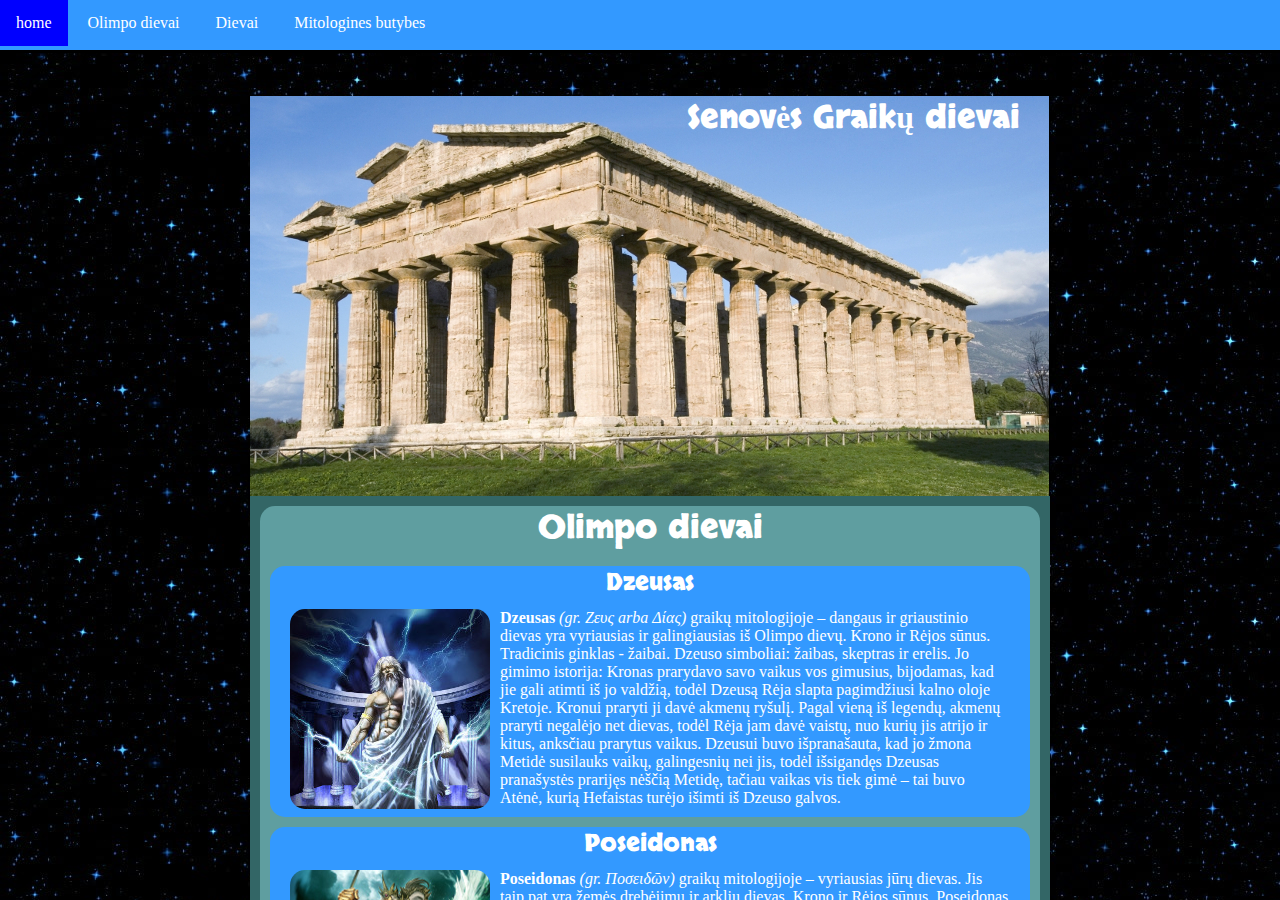
==== graikumitologija.html @ 6f2d377e "nzn" ====
<!DOCTYPE HTML>
<html>

<head>
    <meta http-equiv="Content-Type" content="text/html; charset=utf-8">
    <link href="https://fonts.googleapis.com/css?family=GFS+Didot|Skranji|UnifrakturMaguntia|Walter+Turncoat" rel="stylesheet">
    <title>Graikų mitologija</title>
    <link rel="stylesheet" href="css/main.css"> </head>

<body>
    <div id="navavbar">
        <ul id="metropolis">
            <li class="dropdown"><a href="index.html">Pradžios puslapis</a></li>
            <li class="dropdown"> <a href="javascript:void(0)" class="dropbtn">Olimpo dievai</a>
                <div class="dropdown-content"> <a href="#dzeusas">Dzeusas</a> <a href="#poseidonas">Poseidonas</a> <a href="#hadas">Hadas</a> <a href="#hera">Hera</a> <a href="#hestija">Hestija</a> <a href="#demetra">Demetra</a> <a href="#afroditė">Afroditė</a> <a href="#atėnė">Atėnė</a> <a href="#apolonas">Apolonas</a> <a href="#artemidė">Artemidė</a> <a href="#arėjas">Arėjas</a> <a href="#hefaistas">Hefaistas</a> <a href="#hermis">Fermis</a> <a href="#dionisas">Dionisas</a> </div>
            </li>
            <li class="dropdown"> <a href="javascript:void(0)" class="dropbtn">Dievai</a>
                <div class="dropdown-content"> <a href="#persefonė">Persefonė</a> <a href="#hekatė">Hekatė</a> <a href="#morfėjus">Morfėjus</a> <a href="#nikė">Nikė</a> <a href="#nemezidė">Nemezidė</a> <a href="#hebė">Hebė</a> <a href="#moiros">Moiros</a> </div>
            </li>
            <li class="dropdown"> <a href="javascript:void(0)" class="dropbtn">Mitologines butybes</a>
                <div class="dropdown-content"> <a href="#hidra">Hidra</a> <a href="#empusa">Empusa</a> <a href="#mantikora">Mantikora</a> <a href="#hippocampus">Hippocampus</a> <a href="#minotauras">Minotauras</a> <a href="#gorgonės">Gorgonės</a> <a href="#medūza">Medūza</a> <a href="#pegasas">Pegasas</a> <a href="#gerionas">Gerionas</a> <a href="#ortas">Ortas</a> <a href="#cerberis">Cerberis</a> <a href="#tifonas">Tifonas</a> <a href="#echidna">Echidna</a> <a href="#sirenos">Sirenos</a> <a href="#keto">Keto</a> <a href="#forkinas">Forkinas</a> <a href="#grajos">Grajos</a> <a href="#driadės">Driadės</a> <a href="#hamadriadės">Hamadriadės</a> <a href="#hesperidės">Hesperidės</a> <a href="#ladonas">Ladonas</a> <a href="#charibdė">Charibdė</a> <a href="#scilė">Scilė</a> <a href="#kalipsė">Kalipsė</a> <a href="#hekatoncheirai">Hekatoncheirai</a> <a href="#kiklopai">Kiklopai</a> <a href="#kampė">Kampė</a> </div>
            </li>
=======
    <!-- testinu kaip veikia -->
   <div id="navavbar">
       <ul id="metropolis">
           <li class="dropdown"><a href="index.html">home</a></li>
           <li class="dropdown">
                <a href="javascript:void(0)" class="dropbtn">Olimpo dievai</a>
                <div class="dropdown-content">
                    <a href="#dzeusas">Dzeusas</a>
                    <a href="#poseidonas">Poseidonas</a>
                    <a href="#hadas">Hadas</a>
                    <a href="#hera">Hera</a>
                    <a href="#hestija">Hestija</a>
                    <a href="#demetra">Demetra</a>
                    <a href="#afroditė">Afroditė</a>
                    <a href="#atėnė">Atėnė</a>
                    <a href="#apolonas">Apolonas</a>
                    <a href="#artemidė">Artemidė</a>
                    <a href="#arėjas">Arėjas</a>
                    <a href="#hefaistas">Hefaistas</a>
                    <a href="#hermis">Fermis</a>
                    <a href="#dionisas">Dionisas</a>
                </div>
           </li>
           <li class="dropdown">
                <a href="javascript:void(0)" class="dropbtn">Dievai</a>
                <div class="dropdown-content">
                  <a href="#">Link 1</a>
                  <a href="#">Link 2</a>
                  <a href="#">Link 3</a>
                </div>
           </li>
           <li class="dropdown">
                <a href="javascript:void(0)" class="dropbtn">Mitologines butybes</a>
                <div class="dropdown-content">
                  <a href="#">Link 1</a>
                  <a href="#">Link 2</a>
                  <a href="#">Link 3</a>
                </div>
           </li>
        </ul>
    </div>
    <div id="wrap">
        <div id="content">
            <div id="header">
                <h1 class="shakaron" id="ali">Senovės Graikų dievai</h1> </div>
            <div id="coty">
                <div id="doge">
                    <div class="spidy">
                        <h1 class="shakaron">Olimpo dievai</h1> </div>
                    <!-- copy.block -->
                    <div class="dainiukas">
                        <div class="postheader">
                            <h2 class="shakaron"><a name="dzeusas"></a>Dzeusas</h2> </div>
                        <div class="postwrap"> <img src="/img/Zeus.jpg" alt="Dzeusas">
                            <p class="postcontent"> <strong>Dzeusas</strong> <em>(gr. Ζευς arba Δίας)</em> graikų mitologijoje – dangaus ir griaustinio dievas yra vyriausias ir galingiausias iš Olimpo dievų. Krono ir Rėjos sūnus. Tradicinis ginklas - žaibai. Dzeuso simboliai: žaibas, skeptras ir erelis. Jo gimimo istorija: Kronas prarydavo savo vaikus vos gimusius, bijodamas, kad jie gali atimti iš jo valdžią, todėl Dzeusą Rėja slapta pagimdžiusi kalno oloje Kretoje. Kronui praryti ji davė akmenų ryšulį. Pagal vieną iš legendų, akmenų praryti negalėjo net dievas, todėl Rėja jam davė vaistų, nuo kurių jis atrijo ir kitus, anksčiau prarytus vaikus. Dzeusui buvo išpranašauta, kad jo žmona Metidė susilauks vaikų, galingesnių nei jis, todėl išsigandęs Dzeusas pranašystės prarijęs nėščią Metidę, tačiau vaikas vis tiek gimė – tai buvo Atėnė, kurią Hefaistas turėjo išimti iš Dzeuso galvos. </p>
                        </div>
                        <!-- copy.block end-->
                    </div>
                    <!-- copy.block -->
                    <div class="dainiukas">
                        <div class="postheader">
                            <h2 class="shakaron"><a name="poseidonas"></a>Poseidonas</h2> </div>
                        <div class="postwrap"> <img src="img/Poseidon.jpg" alt="Poseidonas">
                            <p class="postcontent"> <strong>Poseidonas</strong><em> (gr. Ποσειδῶν)</em> graikų mitologijoje – vyriausias jūrų dievas. Jis taip pat yra žemės drebėjimų ir arklių dievas. Krono ir Rėjos sūnus. Poseidonas visada vaizduojamas kaip raumeningas pagyvenęs vyras su ilga barzda, rankoje laikantis tridantį. Poseidono karietą traukia jūros arkliai. Taip pat siejamas su delfinais. Poseidonas vadintais tokiais epitetais kaip Enosichtonas (Enosichthon), Seischtonas (Seischthon) ir Enosigajus (Ennosigaios), kurie reiškia „Žemės drebintojas“, siejant su jo vaidmeniu sukeliant žemės drebėjimus. Poseidonas buvo vienas pagrindinių Delfų orakulo prižiūrėtųjų, vėliau šias pareigas iš jo perėmė Apolonas. </p>
                        </div>
                        <!-- copy.block end-->
                    </div>
                    <!-- copy.block -->
                    <div class="dainiukas">
                        <div class="postheader">
                            <h2 class="shakaron"><a name="hadas"></a>Hadas</h2> </div>
                        <div class="postwrap"> <img src="img/Hades.jpg" alt="Hadas">
                            <p class="postcontent"> <strong>Hadas</strong><em>(gr. ᾍδης arba Ἅιδης „nematytas“)</em> graikų mitologijoje – požemio pasaulio karalystės ir mirusiųjų buveinės valdovas. Krono ir Rėjos sūnus. Hado ginklas būdavo dvidantė šakė, kuri buvo naudojama sunaikinti viską, kas buvo jo kelyje ar jam nepatiko, panašiai kaip ir Poseidono tridantis. Šakė buvo jo jėgos simbolis, kuriuo mirusiųjų šešėliai buvo siunčiami į žemesnį pasaulį. Jis taip pat turi garsųjį šalmą, darantį jo nešiotoją nematomu, kurį jam davė kiklopai. Jo juodas karo vežimas, traukiamas juodų kaip anglis arklių, visada darė bauginantį įspūdį. Jo dažniausi atributai buvo narcizas ir kiparisas, Hado raktai ir trigalvis šuo Cerberis. Jis sėdėjo juodmedžio soste.</p>
                            <p> Mirusiųjų pasaulis – sudarytas iš kelių dalių: pirmoji dalis – Eliziejaus laukai, panašūs į krikščioniškąjį rojų, antroji – Tartaras, panašūs į krikščioniškąjį pragarą. Mirusieji įeidavo į požemio pasaulį, kirsdami Acherono upę, Charonas keltu perkeldavo mirusius už kelionę imdamas obolą, mažą monetą. Tolimoji upės pusė buvo saugoma Cerberio, trigalvio šuns.
                                <br>
                                <br> </p>
                        </div>
                        <!-- copy.block end-->
                    </div>
                    <!-- copy.block -->
                    <div class="dainiukas">
                        <div class="postheader">
                            <h2 class="shakaron"><a name="hera"></a>Hera</h2> </div>
                        <div class="postwrap"> <img src="img/Hera.png" alt="Hera">
                            <p class="postcontent"> <strong>Hera</strong><em> (gr. Ἥρα arba Ἥρη)</em> graikų mitologijoje – santuokos ir santuokinės ištikimybės deivė. Ji yra pavydi ir kerštinga. Hera – tikras moteriškumo įsikūnijimas. Greta gegutės, kitas jos šventasis paukštis yra povas, įkūnijantis spindintį moters grožį ir „povišką“ moterišką tuštybę, pasipūtimą, kartu jos didelėse karviškose rudose akyse giliai atsispindi motinystė, romumas ir liūdesys. Kaip tik todėl moteriškasis Heros grožis buvo nusakomas žodžiu „jautakė“ net tada, kai liaudis jau seniai nebeįsivaizdavo dievų gyvulių pavidalu ir niekas nebeprisiminė, kad kažkada Dzeusas buvo garbinamas kaip jautis, o jo žmona kaip karvė. Emblemos: gėlių vainikas ant deivės galvos ir gegutės ant jos skeptro. </p>
                        </div>
                        <!-- copy.block end-->
                    </div>
                    <!-- copy.block -->
                    <div class="dainiukas">
                        <div class="postheader">
                            <h2 class="shakaron"><a name="hestija"></a>Hestija</h2> </div>
                        <div class="postwrap"> <img src="img/Hestia.jpg" alt="Hestija">
                            <p class="postcontent"> <strong>Hestija</strong> graikų mitologijoje – šeimos židinio deivė. Skaisčioji Hestija taip pat yra širdies deivė, kuriai pirmiausia pasiūlydavo aukas per kiekvieną aukojimą namuose. Hestija yra vyriausia Krono ir Rėjos dukra. Jos broliai ir seserys: Dzeusas, Hadas, Hera, Poseidonas, Demetra. Seniau buvusi viena iš dvylikos Olimpo dievų, ji užleido vietą Dionisui. Taip pat ji prižiūri šventąją ugnį Olimpo kalne. Jos altoriai yra kiekvienos šeimos širdis. Hestijos vardas reiškia: „namai ir širdis“. Hestija davė skaistumo įžadus ir visalaik išliko skaisti.
                                <br>
                                <br>
                                <br> </p>
                        </div>
                        <!-- copy.block end-->
                    </div>
                    <!-- copy.block -->
                    <div class="dainiukas">
                        <div class="postheader">
                            <h2 class="shakaron"><a name="demetra"></a>Demetra</h2> </div>
                        <div class="postwrap"> <img src="img/Demeter.jpg" alt="Demetra">
                            <p class="postcontent"> <strong>Demetra</strong><em>(gr. Δημήτηρ, Dēmētēr ar gr. Δαμάτηρ, Dāmātēr 'motina-deivė' arba 'davėja motina')</em> – graikų mitologijoje žemės derlingumo ir žemdirbystės deivė, vedybų saugotoja. Krono ir Rėjos duktė. Ji yra pažadinima kaip sezonų atnešėja Homeriškajame himne, tarsi, subtilus ženklas, kad ji buvo garbinama dar ilgai prieš tai, kol pasirodė Olimpo dievai. Demetra ir jos duktė Persefonė buvo eleusinietiškų misterijų centrinės figūros, kurios, taip pat, buvo ankstesnės už Olimpo panteoną. Demetra yra dažniausiai vaizduojama karietoje su gėlėmis, vaisiais ar javais. Taip pat kartais vaizduojama su savo dukra Persefone. Demetra beveik niekada nevaizduojama su savo mylimaisiais, išimtis Jasionas, Kretos jaunuolis. Dzeusas iš pavydo paaukojo Jasioną savo žaibu.
                                <!--text ggos her-->
                            </p>
                        </div>
                        <!-- copy.block end-->
                    </div>
                    <!-- copy.block -->
                    <div class="dainiukas">
                        <div class="postheader">
                            <h2 class="shakaron"><a name="afroditė"></a>Afroditė</h2> </div>
                        <div class="postwrap"> <img src="img/Aphrodite.jpg" alt="Afroditė">
                            <p class="postcontent"> <strong>Afroditė</strong><em>(gr. Αφροδίτη)</em> graikų mitologijoje – meilės ir grožio deivė. Jos dažniausi atributai – obuolys, balandis, rožė, myra, kiškis, mėnulis, delfinas. Viena žymiausių šios dievybės statula – Milo Venera. Pagal Hesiodo Teogoniją ji kildinama iš kraujo, nutekėjusio Kronui iškastravus Uraną, kuris nutiško ant jūros vandens ir suputojo. Tai paaiškina ne tik jos vardą, „kilusioji iš putų“ (afros – puta), bet ir vieną epitetų, Andiomenė, „atsiradusi jūros paviršiuje“. O dar senesnis mitas ją laiko archaiška chtoniška būtybe. Afroditė yra lepi, lengvabūdė deivė. Niekas negali išvengti Afroditės galios, net dievai, jai nepaklūsta tik Atėnė, Hestija ir Artemidė[2]. Ji apibūdinama kaip aukšta, liekna, švelnių veido bruožų, auksu vilnijančiais plaukais, vainiku dabinančiais jos nuostabią galvą. Afroditė – grožio ir amžinos jaunystės įsikūnijimas. Kai ji žengia, švytinti savo grožiu ir pasipuošusi kvepiančiais drabužiais, skaisčiau šviečia saulė, vešliau žydi gėlės, iš miško tankmės pas ją skuba laukiniai žvėrys, būriais sulekia paukščiai. Liūtai, panteros ir lokiai nuolankiai glaudžiasi prie jos kojų. Jos palydovės: horos ir charitės, grožio deivės ir gracijos, kurios aprengia deivę prabangiais rūbais, sušukuoja jos auksinius plaukus ir uždeda jai žėrinčią diademą. Pagrindinė Afroditės garbinimo vieta buvo Kipras, kur jungėsi graikiškieji ir azijietiškieji papročiai. Afroditės kultas sietas su jūra, šventyklos stovėjo graikų uostuose, salose.</p>
                            <p>Tačiau tą, kuris negerbia Afroditės, kas atstumia jos dovanas, priešinasi jos valiai, meilės deivė negailėstingai baudžia. Taip ji nubaudė upių dievo Kefiso ir nimfos Lariopės sūnų, gražų, bet šaltą, išdidų Narcizą. Nieko jis nemylėjo, išskyrus patį save, vien save laikė vertu meilės. Narcizas medžiodamas miškuose atstūmė daug jį įsimylėjusių nimfų. Viena iš jų jam sušuko, kad jis pamiltų žmogų ir jo meilė liktų be atsako. Supyko meilės deivė Afroditė, kad Narcizas atstūmė jos dovanas, ir nubaudė Narcizą. Narcizas pamilo savo atvaizdą upokšnio vandenyje. Kankinamas meilės jis nei valgė, nei gėrė ir taip numirė. O toje vietoje išdygo gėlė – narcizas.</p>
                            <br> </div>
                        <!-- copy.block end-->
                    </div>
                    <!-- copy.block -->
                    <div class="dainiukas">
                        <div class="postheader">
                            <h2 class="shakaron"><a name="atėnė"></a>Atėnė</h2> </div>
                        <div class="postwrap"> <img src="img/Athena.jpg" alt="Atėnė">
                            <p class="postcontent"> <strong>Atėnė</strong><em>(gr. Ἀθηνᾶ arba Ἀθήνη, dar žinoma kaip Paladė Atėnė)</em> graikų mitologijoje – išminties, strategijos ir karo deivė. Vėliau meno, amatų, mokslo globėja. Ji – Dzeuso ir Mėtidės duktė. Atėnė kaip dievybė, dar prieš ateinant į graikų mitologijos panteoną, jau buvo garbinama Egėjo jūros šalių gyventojų. Jos vardo kilmė yra kildinama dar iki graikiškojo varianto ir tikroji reikšmė yra nežinoma. Buvo laikoma valstybės įkūrėja, kariško vežimo ir laivo išradėja. Išmokė graikus verpimo, audimo ir kulinarijos paslapčių. Be to Atėnė įsteigė įstatymus ir Areopagą – aukščiausią teismą Atėnuose. Pagal mitą Medūza iš pradžių buvusi graži moteris. Atėnė, sužinojusi apie incidentą su Medūza ir Poseidonu jos šventykloje, nubaudė Medūzą, paversdama ją į gorgonę. Mite apie Arachnę, moteris vardu Arachnė gyrėsi esanti geriausia audėja, geresnė net už deivę Atėnę. Atėnė jai pasirodžiusi apsimetusi sene ir liepusi gailėtis dėl savo poelgio, bet ši vietoje to metusi iššūkį pačiai Atėnei. Tada Atėnė priėmusi iššūkį ir laimėjusi varžybas. Arachnė slegiama kaltės ir apmaudo mėginusi nusižudyti, bet Atėnė pavertė ją voru. </p>
                        </div>
                        <!-- copy.block end-->
                    </div>
                    <!-- copy.block -->
                    <div class="dainiukas">
                        <div class="postheader">
                            <h2 class="shakaron"><a name="apolonas">Apolonas</h2> </div>
                        <div class="postwrap"> <img src="img/Apollo.jpg" alt="Apolonas">
                            <p class="postcontent"> <strong>Apolonas</strong><em>(gr. Ἀπόλλων)</em> graikų mitologijoje - saulės šviesos dievas, muzikos, poezijos globėjas, mūzų choro vadovas ir pats įžymus muzikantas. Dzeuso ir Leto sūnus. Žinomas kaip dievas pranašautojas ir gydytojas. Pagal graikų mitologiją Apolonas turėjo dvynę seserį Artemidę, medžioklės deivę. Vaizduojamas su lanku ir strėlėmis (auksinės strėlės simbolizuoja saulės spindulius, iš čia jo pravardė „auksalankis“). Kada Hera (Dzeuso žmona) sužinojo, kad Letonė (Apolono mama) yra nėščia ir Dzeusas, Heros vyras, yra vaiko tėvas, uždraudė Leto gimdyti vaiką žemyne ar bet kurioje saloje. Ji surado plaukiojančią Delo salą, kuri nebuvo nei žemynas, nei tikra sala, ir ten pagimdė. Sala buvo apsupta gulbių. Už dėkingumą Delo sala buvo apsaugota keturiais piloriais. Vėliau sala tapo šventa Apolonui. </p>
                        </div>
                        <!-- copy.block end-->
                    </div>
                    <!-- copy.block -->
                    <div class="dainiukas">
                        <div class="postheader">
                            <h2 class="shakaron"><a name="artemidė"></a>Artemidė</h2> </div>
                        <div class="postwrap"> <img src="img/Artemis.jpg" alt="Artemidė">
                            <p class="postcontent"> <strong>Artemidė</strong><em>(gr. Ἄρτεμις)</em> graikų mitologijoje – medžioklės deivė, Dzeuso ir Leto dukra, Apolono sesuo. Artemidė buvo skaistaus mėnulio, medžioklės, laukinių gyvūnų, gydymo, laukinės gamtos, skaistumo ir vaisingumo (vaikų gimimo), deivė, kadangi ji padėjo savo motinai pagimdyti Apoloną. Būdama trejų metų Artėmidė paprašė Dzeuso, savo tėvo, sėdėdama jam ant kelio, įvykdyti keletą norų. Ji paprašė padaryti taip, kad ji liktų amžinai skaisti, jos karo vežimą temptų nulėpausiai šunys, ir nimfos taptų jos medžioklių bendražygėmis. Tėvas įvykdė visus jos norus. Visi deivės bendražygiai liko skaistūs, ir ji labai atidžiai saugojo savo ir jų skaistumą. </p>
                        </div>
                        <!-- copy.block end-->
                    </div>
                    <!-- copy.block -->
                    <div class="dainiukas">
                        <div class="postheader">
                            <h2 class="shakaron"><a name="arėjas"></a>Arėjas</h2> </div>
                        <div class="postwrap"> <img src="img/Ares.jpg" alt="Arėjas">
                            <p class="postcontent"> <strong>Arėjas</strong><em>(gr. Ἄρης; „vyras“, „patinas“, „kova“)</em> graikų mitologijoje – karo dievas. Jis yra Dzeuso ir Heros sūnus. Pasak kai kurių legendų – Afroditės vyras. Arėjas buvo garbinamas daugiausia Trakijoje. Nors poezijoje ir mituose Arėjas dažnai minimas ir yra svarbus, jo kultas buvo menkai išplėtotas. Netgi tada, kai jis buvo labai gerbiamas dėl to, kad buvo įtrauktas į kitų dievų tarpą, jis neturėjo savo šventyklos, o dalinosi Tėbų šventykla su Afrodite.
                                <br>
                                <br>
                                <br>
                                <br> </p>
                        </div>
                        <!-- copy.block end-->
                    </div>
                    <!-- copy.block -->
                    <div class="dainiukas">
                        <div class="postheader">
                            <h2 class="shakaron"><a name="hefaistas"></a>Hefaistas</h2> </div>
                        <div class="postwrap"> <img src="img/Hephaestus.jpg" alt="Hefaistas">
                            <p class="postcontent"> <strong>Hefaistas</strong><em>(gr. Ἥφαιστος)</em> graikų mitologijoje ugnies dievas, amatininkystės, skulptorių, kalvystės globėjas ir pats talentingiausias kalvis. Dzeuso ir Heros sūnus. Jis buvo garbinamas visuose gamybiniuose centruose Graikijoje, ypač Atėnuose. Prometėjas ugnį, kurią atidavė žmonėms, pavogė iš Hefaisto kalvės. Be to, Hefaistas sukūrė dovaną, kurią dievai davė žmonėms - moterį Pandorą ir jos žymiąją skrynią. Hefaistas pastatė dievams auksinius Olimpo rūmus. Nors Hefaistas buvo galingas, tačiau, negražus, šlubas, suluošintas nuo pat gimimo.
                                <br>
                                <br> </p>
                        </div>
                        <!-- copy.block end-->
                    </div>
                    <!-- copy.block -->
                    <div class="dainiukas">
                        <div class="postheader">
                            <h2 class="shakaron"><a name="hermis"></a>Hermis</h2> </div>
                        <div class="postwrap"> <img src="img/Hermes.jpg" alt="Hermis">
                            <p class="postcontent"> <strong>Hermis</strong><em>(gr. Έρμης; krūva žyminčių akmenų)</em> graikų mitologijoje – senovės graikų gyvulininkystės dievas, piemenų ir kaimenių globėjas. Vėliau buvo laikomas Olimpo dievų pasiuntiniu, sielų palydovu į mirusiųjų pasaulį, prekybos, keleivių ir pirklių, taip pat vagių globėju. Dzeuso ir Atlanto dukters Majos sūnus. Hermį pagimdė Maja Kilenės (Cyllene) kalne Arkadijoje. Dievas Hermis anksti subrendo. Tik gimęs, vidurdienį, jis sukūrė lyrą (išdrožė iš vėžlio kiauto), o temstant jis pavogė 15 karvių iš Apolono bandos. Gudriai paslėpęs vogtus gyvulius oloje, kūdikis su nekalta šypsenėle atsigulė į lopšį. Įsiutęs Apolonas surado Hermį ir nuvedė teisti pas Dzeusą. Dzeusas liepė Hermiui grąžinti karves. Išgindamas jas iš olos, Apolonas išgirdo nuostabią muziką. Hermis grojo savo sukurta lyra. Sužavėtas Apolonas iškeitė karves į paprastą, bet jam iki šiol nematytą instrumentą. </p>
                        </div>
                        <!-- copy.block end-->
                    </div>
                    <!-- copy.block -->
                    <div class="dainiukas">
                        <div class="postheader">
                            <h2 class="shakaron"><a name="dionisas"></a>Dionisas</h2> </div>
                        <div class="postwrap"> <img src="img/Dionysus.jpg" alt="Dionisas">
                            <p class="postcontent"> <strong>Dionisas</strong><em>(gr. Διώνυσος, Dionysos)</em> graikų mitologijoje – vynuogių, vyndarystės, ekstazės dievas. Dzeuso ir Tėbų karalaitės Semelės (arba Persefonės) sūnus. Jis siejamas su laisvumu, vyno sukeliamia teigiamia socialine įtaka. Taip pat jis vaizduojamas kaip civilizacijos sergėtojas, įstatymų leidėjas, taikos mylėtojas, žemės ūkio ir teatro globėjas. Dionisas – kuriamųjų gamtos jėgų dievas. Jo įsikūnijimu buvo laikomi augalai – medžiai, vynuogienojai – arba gyvuliai – jautis, žirgas, ožys.</p>
                            <p>Dioniso gimimo versijos yra dvi.</p>
                            <ul class="disc">
                                <li>Pirmojoje versijoje, jo motina buvo Semelė (Kadmio duktė), mirtingoji moteris, o tėvas Dzeusas. Dzeuso žmona Hera, pavydžioji ir išdidžioji deivė, sužinojo apie išdavystę, kol Semelė dar buvo nėščia. Hera, pasirodžiusi kaip senė, susidraugavo su Semele, kuri tikėjo, kad jos vyras iš tikrųjų yra Dzeusas. Hera apsimetusi jog netiki tuo, pasėjo abejonės sėklą Semelės mintyse. Smalsioji Semelė pareikalavo iš Dzeuso, kad šis pasirodytų savo dieviškuoju pavidalu. Nors Dzeusas maldavo Semelės to neprašyti, bet ji buvo užsispyrusi, ir Dzeusas sutiko. Mirtingieji pamatę tikrąjį dievo pavidalą miršta, ir Semelė numirė. Dzeusas išgelbėjo embrioninį Dionisą, įsiūdamas jį į savo šlaunį. Po kelių mėnesių gimė Dionisas.</li>
                                <li>Kitoje versijoje, Dionisas buvo Dzeuso ir Persefonės sūnus. Pavydžioji Hera vėl mėginusi užmušti vaiką. Šį kartą ji pasiuntusi titanus vaiką suplėšyti į gabalus, o jį suviliojusi žaislais. Dzeusas išvijo titanus svaidydamasis žaibais, bet tik tada kai titanai buvo viską suėdę išskyrus Dioniso širdelę, kuri buvo išgelbėta Atėnės, Rėjos ar Demetros. Dzeusas panaudojo širdelę ir atkūrė Dionisą duodamas suvalgyti jo širdelę Semelei ir taip ją apvaisindamas. Taigi jis gimė dukart.</li>
                            </ul>
                            <br> </div>
                        <!-- copy.block end-->
                    </div>
                </div>
                <div id="birdy">
                    <div class="spidy">
                        <h1 class="shakaron">Dievai</h1> </div>
                    <!-- copy.block -->
                    <div class="dainiukas">
                        <div class="postheader">
                            <h2 class="shakaron"><a name="persefonė"></a>Persefonė</h2> </div>
                        <div class="postwrap"> <img src="img/Persephone.jpg" alt="Persefonė">
                            <p> <strong>Persefonė</strong><em>(gr. Περσεφόνη. „ta, kuri naikina šviesą“)</em> - pavasarį pražystančios gamtos, sezono kaitų deivė. Dzeuso ir Demetros duktė. Persefonės pagrobimo mitas paaiškina sezonų kaitą. Persefonė – Hado žmona ir mirusiųjų pasaulio karalienė. Persefonė ir Hadas yra žinomi kaip vienintelė dieviškoji pora, nesusilaukusi vaikų. Dzeusas Hadui buvo pažadėjęs savo dukrą Persefonę atiduoti į žmonas. Hadas, pamatęs Persefonę, nusprendė ją pagrobti. Jis paprašė, kad Gaja išaugintų nuostabią gėlę ir taip priviliotų Persefonę. Gaja sutikusi. Kai Persefonė pasilenkė prie gėlės, prasivėrė žemė ir pasirodė su savo juodais žirgais ir auksiniais ratais Hadas. Taip Hadas pagrobė Persefonę. Jos motina Demetra, išgirdusi Persefonės riksmą atskubėjo jai į pagalbą, bet jos neberado. Tada iš Helijo, viską matančio saulės dievo, sužinojo, kad ją pagrobė Hadas ir Persefonė taps jo žmona. Tai sužinojusi Demetra pradėjo be galo liūdėti. Ji pasitraukė iš Olimpo, supykusi ant Dzeuso, ir apsigyveno tarp mirtingųjų, visa gamta gedėjo kartu su ja. Dzeusas, matydamas, kad nepavyksta įtikinti Demetros grįžti ir ji labai liūdinti be dukros, pasiuntė Hermį į Hado karalystę leisti Persefonei pasimatyti su motina, nes gamta mirštanti. Hadas sutiko išleisti Persefonę pas motiną, bet prieš tai jai davė praryti 6 granato sėklas. Granatas – santuokos simbolis. Vėl Demetra išvydo mylimą Persefonę. Su ja grįžo Demetra į Olimpą. Taip Persefonė 6 mėnesius praleidžia požemio karalystėje, gamta kaip ir Demetra liūdi, o kitus 6 mėnesius su savo motina, tada gamta džiūgauja, viskas pražysta, nes ir Demetra džiaugiasi matydama šalia savo dukterį.
                                <br>
                                <br> </p>
                        </div>
                    </div>
                    <!-- copy.block end-->
                    <!-- copy.block -->
                    <div class="dainiukas">
                        <div class="postheader">
                            <h2 class="shakaron"><a name="hekatė"></a>Hekatė</h2> </div>
                        <div class="postwrap"> <img src="img/Hecate.jpg" alt="Hekatė">
                            <p> <strong>Hekatė</strong> – nakties sapnų ir stebuklų deivė, Perso ir Asterijos duktė. Dažniausiai vaizduojama laikanti du deglus arba raktą, taip pat vėlesniais laikais vaizduota trigubos formos. Ji dažniausiai siejama su kryžkelėmis, šviesa, magija, kerėjimu (witchcraft), žiniomis apie vaistažoles ir nuodingus augalus, vaiduoklius, burtais (necromancy) kai šnekama su numirusiais, ypač norint nuspėti ateitį, bei raganavimu (sorcery). Mene ir literatūroje Hekatė vaizduojama šuns pavidalu arba su šuniu šalia jos. Deivės pasirodymą skelbė šuns staugimas. Augalas siejamas su Hekate - česnakas, bei medis - gvatemalinis taksodis (cypress), mirties ir požeminio pasaulio simbolis.
                                <br>
                                <br> </p>
                        </div>
                    </div>
                    <!-- copy.block end-->
                    <!-- copy.block -->
                    <div class="dainiukas">
                        <div class="postheader">
                            <h2 class="shakaron"><a name="morfėjus"></a>Morfėjus</h2> </div>
                        <div class="postwrap"> <img src="img/Morpheus.jpg" alt="Morfėjus">
                            <p> <strong>Morfėjus</strong><em>(„tas, kuris keičia formą“ - iš gr. morphe)</em> graikų mitologijoje – miego ir sapnų dievas. Jis yra Hipno ir Pasitėjos sūnus, vienas iš Oneirojų (Oneirojai - jie buvo sapnų personifikacijos. Pasirodydavo kaip šikšnosparnio pavidalo demonai juodais sparnais). Kiti Oneirojai, jo broliai: Ikelas, Fobetoras, Fantasas. Morfėjas turi sugebėjimą įgyti bet kurio žmogaus pavidalą ir pasirodyti sapne. Jo sritis buvo koncentruotis į žmogiškus elementus sapnuose. Morfėjas minimas kaip galingiausias iš Oneirojų, nes jis buvo taip pat atsakingas už karalių ir didvyrių sapnus. Todėl jis buvo apibūdinanamas kaip „Morfėjus, graikų sapnų dievas“.
                                <br>
                                <br> </p>
                        </div>
                    </div>
                    <!-- copy.block end-->
                    <!-- copy.block -->
                    <div class="dainiukas">
                        <div class="postheader">
                            <h2 class="shakaron"><a name="nikė"></a>Nikė</h2> </div>
                        <div class="postwrap"> <img src="img/Nike.jpg" alt="Nikė">
                            <p> <strong>Nikė</strong> - pergalės deivė, Palanto ir Stiksės dukra, Kratoso, Bijos ir Zelo sesuo, Dzeuso palydovė. Mene vaizduojama su auksiniais sandalais, sparnais ir vainikais. Nikė buvo garbinama kaip Atėnė Nikė – dviejų deivių sąjunga. Atėnų Akropolyje stovi Atėnės Nikės šventykla. Atėnės Nikės statula buvo be sparnų – Nike Apteros (kad statula negalėtų palikti Atėnų miesto). Šioje šventykloje taip pat buvo atrastas garsusis Nikės atrištais sandalais atvaizdas (Nike Slancio), kuris dabar demonstruojamas Akropolio muziejuje Atėnuose. Samotrakės saloje buvo atrasta viena žymiausių marmurinių helenistinio laikotarpio skulptūrų – Samotrakės Nikė, dabar eksponuojama Luvre. Graikai Nikę vaizdavo nuogą (ar šarvais prisidengusią) moterį su sparnais. Kai kuriuose Graikijos regionuose ji vaizduojama kaip važnyčiojanti karietą, dar kitur – laikanti ginklus, trofėjus, grojanti fleita arba lyra. Nikės atvaizdas buvo dažnas ant daugumos Graikijos monetų. Dzeusas ir Atėnė dažnai vaizduojami su Nikės statulėle rankose. Nikės statulėlė būdavo daroma iš aukso ir dramblio kaulo.
                                <br>
                                <br> </p>
                        </div>
                    </div>
                    <!-- copy.block end-->
                    <!-- copy.block -->
                    <div class="dainiukas">
                        <div class="postheader">
                            <h2 class="shakaron"><a name="nemezidė"></a>Nemezidė</h2> </div>
                        <div class="postwrap"> <img src="img/Nemesis.jpg" alt="Nemezidė">
                            <p> <strong>Nemezidė</strong> - graikų mitologijoje Nemezidė – griežto teisingumo, pražuvimo, keršto deivė. Niktės dukra. Graikų tragedijose Nemezidė pasirodydavo kaip keršytoja ir baudėja už nusikaltimus ir puikybę, panašiai kaip Atė (Atė - Dzeuso duktė, proto užtemimo, kliedesio, pažeminimo personifikacija) ir erinijos ((romėnų atitikmuo furijos) – keršto personifikacijos graikų mitologijoje).
                                <br>
                                <br>
                                <br>
                                <br>
                                <br>
                                <br> </p>
                        </div>
                    </div>
                    <!-- copy.block end-->
                    <!-- copy.block -->
                    <div class="dainiukas">
                        <div class="postheader">
                            <h2 class="shakaron"><a name="hebė"></a>Hebė</h2> </div>
                        <div class="postwrap"> <img src="img/Hebe.jpg" alt="Hebė">
                            <p> <strong>Hebė</strong> („jaunystė“ arba „gyvenimo grožis“) graikų mitologijoje – jaunystės deivė, Dzeuso ir Heros dukra. Ji taip pat buvo taurininkė Olimpo kalne patarnaudama dievams ir deivėms, patiekdavusi nektarą ir ambroziją, iki kol nesusituokė su Herakliu. Jos darbo įpėdinis Olimpe buvo Trojos princas Ganimedas. Ji ruošusi Arėjui vonias ir padėjusi Herai įlipti į karietą.
                                <br>
                                <br>
                                <br>
                                <br>
                                <br>
                                <br> </p>
                        </div>
                    </div>
                    <!-- copy.block end-->
                    <!-- copy.block -->
                    <div class="dainiukas">
                        <div class="postheader">
                            <h2 class="shakaron"><a name="moiros"></a>Moiros</h2> </div>
                        <div class="postwrap"> <img src="img/Moirai.jpg" alt="Moiros">
                            <p> <strong>Moiros</strong><em>(gr. Μοίραι)</em> - graikų mitologijoje, trys likimo ir mirties deivės, Dzeuso ir Temidės ar Anankės dukros. Jos prižiūrėjo kiekvienos gyvos ir nemirtingos būtybės metaforišką gyvenimo siūlą nuo pat gimimo iki mirties. Jų vadovas ir tėvas – Dzeusas dar vad. Moirijumi. Netgi dievai bijodavo moirų. Moiros turėdavo pasirodyti tris naktis po vaiko gimimo, kad nulemtų jo gyvenimo kryptį. Pagal Hesiodo „Teogoniją“ moiros buvo Niktės dukterys. Moiros:</p>
                            <ul class="circle">
                                <li>Kloto <em>(gr. Κλωθώ – „verpėja“)</em>. Ji audžia gyvenimo giją savo verpstu. Dievaitė iššaukiama per devintą nėštumo mėnesį.</li>
                                <li>Lachesė <em>(gr. Λάχεσις – „likimo piešėja“ arba „sėkmės lėmėja“)</em>. Ji nulemia žmogaus gyvenimą dar prieš jam gimstant. Lachesė matuoja gyvenimo giją su lazdele.</li>
                                <li>Atropė <em>(gr. Ἄτροπος – „nepalenkiamoji“ arba „nepermaldaujamoji“)</em> gyvenimo gijos nutraukėja. Ji parenka mirties pobūdį. Kai ji nukerpa giją su „bjauriomis žirklėmis“, kažkas žemėje miršta.</li>
                            </ul>
                            <br> </div>
                    </div>
                    <!-- copy.block end-->
                    <!-- copy.block -->
                    <div class="dainiukas">
                        <div class="postheader">
                            <h2 class="shakaron"></h2> </div>
                        <div class="postwrap"> <img src="img/" alt="">
                            <p> <strong></strong> </p>
                        </div>
                    </div>
                    <!-- copy.block end-->
                </div>
                <div id="bugy">
                    <div class="spidy">
                        <h1 class="shakaron">Mitologinės būtybės</h1> </div>
                    <!-- copy.block -->
                    <div class="dainiukas">
                        <div class="postheader">
                            <h2 class="shakaron"><a name="hidra"></a>Hidra</h2> </div>
                        <div class="postwrap"> <img src="img/Hydra.jpg" alt="Hidra">
                            <p class="post"> <strong>Lernos hidra</strong> – graikų mitologijos devyngalvė jūrų pabaisa, Tifono (Gajos ir Tartaro sūnus, monstras, šimtagalvė baidyklė) ir Echidnos (vadinama „Visų monstrų motina“) palikuonė. Lernos hidra gyveno į pietus nuo Argo, Lernos pelkėje ir niokojo apylinkes, draskė gyvulius. Lernos hidra turėjo 9 galvas, iš kurių 8 buvo mirtingos, o vidurinė, devintoji – nemirtinga. Lernos hidrą užmušė Heraklis, vykdydamas vieną iš 12 žygdarbių.
                                <br>
                                <br>
                                <br>
                                <br>
                                <br>
                                <br> </p>
                        </div>
                    </div>
                    <!-- copy.block end-->
                    <!-- copy.block -->
                    <div class="dainiukas">
                        <div class="postheader">
                            <h2 class="shakaron"><a name="empusa"></a>Empusa</h2> </div>
                        <div class="postwrap"> <img src="img/Empusa.jpg" alt="Empusa">
                            <p class="post"> <strong>Empusa</strong> graikų mitologijoje – mitinė pabaisa ar demonė, Hekatės palydovė. Hekatė pasiuntė Empusą užpuldinėti keliautojų. Empusa pasiversdavo jauna gražuole ar siaubingu vaiduokliu, mirtinai išgąsdindavo arba suėsdavo visus takuose ar keliuose sutiktus keliautojus. Empusa kartais aprašoma kaip būtybė, turinti asilo išvaizdos elementų. Kitur minima, kad ji turėjo vieną varinę koją, o jos veidas tvoskė karščiu.
                                <br>
                                <br>
                                <br>
                                <br>
                                <br>
                                <br> </p>
                        </div>
                    </div>
                    <!-- copy.block end-->
                    <!-- copy.block -->
                    <div class="dainiukas">
                        <div class="postheader">
                            <h2 class="shakaron"><a name="mantikora"></a>Mantikora</h2> </div>
                        <div class="postwrap"> <img src="img/Manticore.jpg" alt="Mantikora">
                            <p class="post"> <strong>Mantikora</strong><em>(lot. mantichora)</em> – Persų legendinė būtybė, panaši į Egiptiečių sfinksą. Ctesijaus teigimu, tokios būtybės gyvenančios Etiopijoje, turinčios raudonos spalvos liūto kūną, žmogaus galvą su trimis eilėmis aštrių kaip ryklio dantų, kartais kaip šikšnosparnio sparnus ir trimitą primenantį balsą. Kiti dalykai keičiasi nuo iš lūpų į lūpas perduodamų istorijų. Gali būti raguota, sparnuota, arba turėti ir tą, ir tą. Uodega yra kaip arba drakono, arba skorpijono, ir gali šaudyti nuodingus spyglius, kad paralyžuotų arba užmuštų auką. Jos prarydavo savo grobį visą, nepalikdamos nei drabužių, nei kaulų, nei aukų daiktų.
                                <br>
                                <br> </p>
                        </div>
                    </div>
                    <!-- copy.block end-->
                    <!-- copy.block -->
                    <div class="dainiukas">
                        <div class="postheader">
                            <h2 class="shakaron">Chimera</h2> </div>
                        <div class="postwrap"> <img src="img/Chimaera.jpg" alt="Chimera">
                            <p class="post">
                            <strong>Chimera</strong> <em> (graikiškai Χιμαιρα, Khimaira; lotyniškai Chimæra)</em> graikų mitologijoje - vienas iš Tifono ir Echidnos palikuonių. Chimeros aprašymai skiriasi: pasak vienų ji turėjusi ožio kūną, gyvatės ar drakono uodegą ir liūto galvą; pasak kitos versijos chimera turėjusi tiek ožio, tiek liūto galvas bei gyvatės uodegą. Visuose aprašymuose minima, kad ji alsavo ugnimi iš vienos ar daugiau savo galvų. Nors yra daugybė mito genealogijų, tačiau pagal vieną iš versijų, ji su savo broliu Ortu pagimdė Sfinksą ir Nemėjos liūtą. Chimerą nugalėjo Belerofonas, padedamas sparnuotojo žirgo Pegaso.
                                <br>
                                <br>
                                <br>
                            </p>
                        </div>
                    </div>
                    <!-- copy.block end-->
                    <!-- copy.block -->
                    <div class="dainiukas">
                        <div class="postheader">
                            <h2 class="shakaron"><a name="hippocampus"></a>Hippocampus</h2> </div>
                        <div class="postwrap"> <img src="img/Hippocampus.jpg" alt="Hippocampus">
                            <p class="post"> <strong>Hippocampus</strong><em>(gr. ἱππόκαμπος, iš ἵππος, "arklys" and κάμπος, "pabaisa")</em> - yra mitologinė pabaisa, kurios mitą dalijasi finikiečiai ir graikai, nors atpažįstamas kaip grynai graikų. Dažnai vadinamas jūros arkliu. Jo viršutinė dalis vaizduojama kaip arklio, o apatinė kaip žuvies.
                                <br>
                                <br>
                                <br>
                                <br>
                                <br>
                                <br>
                                <br> </p>
                        </div>
                    </div>
                    <!-- copy.block end-->
                    <!-- copy.block -->
                    <div class="dainiukas">
                        <div class="postheader">
                            <h2 class="shakaron"><a name="minotauras"></a>Minotauras</h2> </div>
                        <div class="postwrap"> <img src="img/Minotaur.jpg" alt="Minotauras">
                            <p class="post"> <strong>Minotauras</strong><em>(„Mino bulius“)</em> – pabaisa, pusiau žmogus, pusiau jautis. Jis buvo vardu Asterijas („žvaigždėtasis“). Atėniečiai užmušė Androgeną, Mino sūnų, pavydėdami jo pergalių Panatenaiko žaidynėse. Keršydamas už sūnų, Minas paskelbė karą Atėnams ir jį laimėjo. Minas pareikalavo, kad kas devyneri metai būtų atsiunčiami septyni Atėnų jaunuoliai ir septynios merginos, skirti paaukoti Minotaurui. Atėjus trečiam aukojimui, Tesėjas pasisiūlė užmušti pabaisą. Ariadnė, Mino duktė, įsimylėjo Tesėją ir padėjo jam išeiti iš labirinto, duodama raudonų siūlų kamuolį. Tesėjas užmušė Minotaurą magišku kardu, kurį jam buvo davusi Ariadnė, ir išleido kitus atėniečius.
                                <br>
                                <br> </p>
                        </div>
                    </div>
                    <!-- copy.block end-->
                    <!-- copy.block -->
                    <div class="dainiukas">
                        <div class="postheader">
                            <h2 class="shakaron"><a name="gorgonės"></a>Gorgonės</h2> </div>
                        <div class="postwrap"> <img src="img/Gorgon.jpg" alt="Gorgonės">
                            <p class="post"> <strong>Gorgonės</strong> graikų mitologijoje – Forkino ir Ketos pagimdytos pabaisos: mirtingoji Medūza ir jos nemirtingosios seserys Steno ir Eurialė. Minima, kad gorgonės gyveno toli vakaruose prie Okeano, greta grajų ir hesperidžių. Gorgonės vaizduojamos plačiais veidais, išplėstomis akimis, auksiniais sparnais, kūnus dengė slibino žvynai, rankos varinės su aštriais nagais, vietoj plaukų ant jų galvų augo nuodingos gyvatės. Pražiotose burnose styrojo aštrios kaip durklai iltys, raudoni liežuviai karojo iš plačių burnų. Žinomiausia yra Medūza.
                                <br>
                                <br>
                                <br> </p>
                        </div>
                    </div>
                    <!-- copy.block end-->
                    <!-- copy.block -->
                    <div class="dainiukas">
                        <div class="postheader">
                            <h2 class="shakaron"><a name="medūza"></a>Medūza</h2> </div>
                        <div class="postwrap"> <img src="img/Medusa.jpg" alt="Medūza">
                            <p class="post"> <strong>Medūza</strong><em>(gr. Μεδουσα 'karalienė')</em> – graikų mitologijoje viena iš trijų seserų gorgonių, Keto ir Forkino dukra, jos seserys yra Steno ir Eurialė. Sužinojusi šventyklos išniekinimo įvykį, Atėnė bausdama pakeitė Medūzą, kad jos išvaizda atitiktų jos seserų gorgonių. Medūzos plaukai pavirto gyvatėmis ir nuo jos žvilgsnio visi gyvieji pavirsdavo akmeniu. Vienintelė Medūza iš trijų gorgonių buvo mirtinga, todėl Persėjas ėmė ieškoti kaip tik jos galvos. Jis į gorgones ėjo, atsukęs nugarą, ir žiūrėjo tiktai į jų atspindį variniame skyde. Jo ranką valdė pati Atėnė, su jos pagalba jis nukirto Medūzai galvą. Tuo momentu iš jos iššoko sparnuotas arklys Pegasas ir Chrisaoras, Geriono – giganto su trimis kūnais – auksakardis tėvas. Persėjas įmetė Medūzos galvą į stebuklingą krepšį ir išvyko namo. Atsibudusios kitos Gorgonės ėmė jį persekioti, bet veltui: Persėjas užsidėjo savo šalmą ir pasidarė nematomas.
                                <br>
                                <br> </p>
                        </div>
                    </div>
                    <!-- copy.block end-->
                    <!-- copy.block -->
                    <div class="dainiukas">
                        <div class="postheader">
                            <h2 class="shakaron"><a name="pegasas"></a>Pegasas</h2> </div>
                        <div class="postwrap"> <img src="img/Pegasus.jpg" alt="Pegasas">
                            <p class="post"> <strong>Pegasas</strong> - graikų mitologijoje yra sparnuotas arklys. Poseidonas, kaip arklių dievas, yra jo tėvas, o gorgonė Medūza – jo motina. Pegasas yra sparnuotas dieviškas eržilas, dažniausiai vaizduojamas baltos spalvos.
                                <br>
                                <br>
                                <br>
                                <br>
                                <br>
                                <br>
                                <br>
                                <br>
                                <br> </p>
                        </div>
                    </div>
                    <!-- copy.block end-->
                    <!-- copy.block -->
                    <div class="dainiukas">
                        <div class="postheader">
                            <h2 class="shakaron"><a name="gerionas"></a>Gerionas</h2> </div>
                        <div class="postwrap"> <img src="img/Geryon.jpg" alt="Gerionas">
                            <p class="post"> <strong>Gerionas</strong> <em>(Γηρυών arba Γηρυόνη)</em> graikų mitologijoje – Chrisaoro (Pegaso brolio) ir Kalirojės ((Kalirhoja) Okeanidė arba Najadė, Okeano ir Tetijos dukra) sūnus. Jis buvo sparnuotas milžinas, kurio kūną sudarė trys žmonių kūnai sujungti per liemenį. Mūšyje jis buvo nenugalimas, nes galėjo šešiose savo rankose vienu metu turėti tris kardus ir tris skydus, arba vienu metu šauti strėlę ir mesti ietis. Turėdamas tris galvas pasižymėjo ir dideliu protu. Gerionas gyveno Eritėjos saloje, už Heraklio stulpų, į vakarus nuo Viduržemio jūros. Gerionas laikė dvigalvį šunį Ortrą, kuris buvo Cerberio brolis, ir purpurinių karvių bandą. Bandą saugojo Ortras ir žmogus Euritionas.
                                <br>
                                <br> </p>
                        </div>
                    </div>
                    <!-- copy.block end-->
                    <!-- copy.block -->
                    <div class="dainiukas">
                        <div class="postheader">
                            <h2 class="shakaron"><a name="ortas"></a>Ortas</h2> </div>
                        <div class="postwrap"> <img src="img/Orthrus.png" alt="Ortas">
                            <p class="post"> <strong>Ortas</strong> - graikų mitologijoje yra dvigalvis Geriono šuo, Tifono ir Echidnos palikuonis. Pagal vieną mito variantą, be dviejų šuns galvų Ortas dar turėjo septynias drakono galvas. Jis galėjo būti Sfinkso ir Nemėjos liūto tėvas su Echidna arba Chimera. Ortas ir prižiūrėtojas Euritionas saugojo purpurines Geriono karves. Heraklis vykdydamas savo dešimtą žygdarbį užmušė Gerioną, Ortą ir Euritioną.
                                <br>
                                <br>
                                <br>
                                <br>
                                <br>
                                <br> </p>
                        </div>
                    </div>
                    <!-- copy.block end-->
                    <!-- copy.block -->
                    <div class="dainiukas">
                        <div class="postheader">
                            <h2 class="shakaron"><a name="cerberis"></a>Cerberis</h2> </div>
                        <div class="postwrap"> <img src="img/Cerberus.jpg" alt="Cerberis">
                            <p class="post"> <strong>Cerberis</strong><em>(gr. Κέρβερος, „bedugnės demonas“)</em> graikų mitologijoje - trigalvis (kartais minima, kad jis turėjęs 50 arba 100 galvų) Hado šuo, saugojęs Tartaro vartus. Jo uodega buvo gyvatė, o ant nugaros turėjo nesuskaičiuojamą daugybę gyvačių galvų. Cerberis saugojo vartus į Tartarą, užtikrindamas, kad mirusieji negalėtų išvykti ir gyvieji negalėtų patekti. Cerberis buvo Echidnos ir Tifono vaikas. Jo brolis – Ortras.
                                <br>
                                <br>
                                <br>
                                <br>
                                <br>
                                <br> </p>
                        </div>
                    </div>
                    <!-- copy.block end-->
                    <!-- copy.block -->
                    <div class="dainiukas">
                        <div class="postheader">
                            <h2 class="shakaron"><a name="tifonas"></a>Tifonas</h2> </div>
                        <div class="postwrap"> <img src="img/Typhon.png" alt="Tifonas">
                            <p class="post"> <strong>Tifonas</strong> graikų mitologijoje – Gajos ir Tartaro sūnus, monstras, šimtagalvė baidyklė. Tifonas įvardijamas kaip didžiausias Olimpo dievų priešas. Kai Echidna kartu su Tifonu užpuolė Olimpo kalną, Dzeusas juos nugalėjo. Tifonas Dzeuso buvo įkalintas žemės gelmėse po Etnos kalnu arba Tartare. Audros, ugnikalnių išsiveržimai ir žemės drebėjimai esą supančioto Tifono judesių rezultatas.
                                <br>
                                <br>
                                <br>
                                <br>
                                <br>
                                <br> </p>
                        </div>
                    </div>
                    <!-- copy.block end-->
                    <!-- copy.block -->
                    <div class="dainiukas">
                        <div class="postheader">
                            <h2 class="shakaron"><a name="echidna"></a>Echidna</h2> </div>
                        <div class="postwrap"> <img src="img/Echidna.png" alt="Echidna">
                            <p class="post"> <strong>Echidna</strong> graikų mitologijoje – mitinė pabaisa, vadinama „Visų monstrų motina“. Hesiodas Teogonijoje Echidną aprašė kaip pabaisą, kuri su Tifonu susilaukė visų didžiausių monstrų graikų mitologijoje. Ji dažniausia priskiriama prie Urano ir Gajos, arba Keto vaikų arba Chrisaoro ir Kalirhojės. Ji turėjo gražios moters veidą ir gyvatės kūną. Gyveno tarpeklyje, toli nuo dievų ir žmonių. Kai ji kartu su Tifonu užpuolė Olimpo kalną, Dzeusas juos nugalėjo ir Tifoną įkalino po Etnos ugnikalniu. Bet Dzeusas leido Echidnai ir jos vaikams gyventi, kaip iššūkį būsimiems didvyriams.
                                <br>
                                <br>
                                <br> </p>
                        </div>
                    </div>
                    <!-- copy.block end-->
                    <!-- copy.block -->
                    <div class="dainiukas">
                        <div class="postheader">
                            <h2 class="shakaron"><a name="sirenos"></a>Sirenos</h2> </div>
                        <div class="postwrap"> <img src="img/Siren.jpg" alt="Sirena">
                            <p class="post"> <strong>Sirenos</strong><em> (Σειρήνες)</em> – graikų mitologinės būtybės – pusiau moterys, pusiau žuvys, kitaip žinomos, kaip undinės. Pasak Homero „Odisėjos“, savo dainomis viliodavusios jūrininkus į pakrantės uolas, kur jų laivai suduždavę. Odisėjas, norėdamas išgelbėti bendrakeleivius, užlipdęs jų ausis vašku, o save liepęs pririšti prie laivo stiebo. Senovės graikai sirenas, kaip saugotojas nuo nelaimių, dažnai vaizduodavo antkapiuose. Iš mitų apie sirenas kilo bendrinė sąvoka sirena, reiškianti gražų balsą turinčią gražuolę.
                                <br>
                                <br>
                                <br>
                                <br> </p>
                        </div>
                    </div>
                    <!-- copy.block end-->
                    <!-- copy.block -->
                    <div class="dainiukas">
                        <div class="postheader">
                            <h2 class="shakaron"><a name="keto"></a>Keto</h2> </div>
                        <div class="postwrap"> <img src="img/Ceto.jpg" alt="Keto">
                            <p class="post"> <strong>Keto</strong><em> (gr. Κητος, „jūros pabaisa“) </em>graikų mitologijoje – paslaptinga vandens pabaisa, grėsmės, keistų padarų ir siaubo jūroje personifikacija. Ji – Gajos ir Ponto dukra. Galiausiai žodis „keto“ tapo santrumpa apybūdinančia bet kokią jūros pabaisą, net ir dabar naudojamas. Jos vyras – Forkinas, su kuriuo jie susilaukė daug vaikų bendrai vadinamų Forkidais (Forkinais). Graikų mene Keto buvo piešiama kaip gyvatiška žuvis. Pagal Keto taip pat yra pavadintas Banginio žvaigždynas.
                                <br>
                                <br>
                                <br>
                                <br>
                                <br> </p>
                        </div>
                    </div>
                    <!-- copy.block end-->
                    <!-- copy.block -->
                    <div class="dainiukas">
                        <div class="postheader">
                            <h2 class="shakaron"><a name="forkinas"></a>Forkinas</h2> </div>
                        <div class="postwrap"> <img src="img/Phorcys.jpg" alt="Forkinas">
                            <p class="post"> <strong>Forkinas</strong><em> (Φόρκος)</em> graikų mitologijoje – Gajos ir Ponto sūnus, jūros gelmių personifikacija. Nimfos Toosos tėvas ir Polifemo senelis. Forkino ir jo sesers Keto vaikai – pabaisos: gorgonės, Echidna, grajos, saugantis Hesperidžių obuolius drakonas Ladonas. Jo dukterys vadinamos forkinidėmis, išskyrus hesperides.
                                <br>
                                <br>
                                <br>
                                <br>
                                <br>
                                <br>
                                <br> </p>
                        </div>
                    </div>
                    <!-- copy.block end-->
                    <!-- copy.block -->
                    <div class="dainiukas">
                        <div class="postheader">
                            <h2 class="shakaron"><a name="grajos"></a>Grajos</h2> </div>
                        <div class="postwrap"> <img src="img/Graeae.jpg" alt="Grajos">
                            <p class="post"> <strong>Grajos</strong> – trys seserys, viena iš kelių archajiškų trejybių senovės graikų mitologijoje. Grajos: Enio, Pemfredo ir Deino. Jos buvo Forkino ir Keto dukterys ir gorgonių seserys. Jos buvo forkidės, jūros arba chtoniškos dievybės. Žilos nuo gimimo. Visos trys turėjo vieną akį ir vieną dantį. Jais naudodavosi paeiliui, vieną kartą – viena, kitą kartą – kita. Pagal Hesiodą, Deino – „bauginanti siaubo nuojauta“, Pemfredo – „pavojaus signalas“, Enio – „siaubas“, „miestų naikintoja“. Enio minima kaip Arėjo palydovė mūšiuose.
                                <br>
                                <br>
                                <br>
                                <br> </p>
                        </div>
                    </div>
                    <!-- copy.block end-->
                    <!-- copy.block -->
                    <div class="dainiukas">
                        <div class="postheader">
                            <h2 class="shakaron"><a name="driadės"></a>Driadės</h2> </div>
                        <div class="postwrap"> <img src="img/Dryad.jpg" alt="Driadės">
                            <p class="post"> <strong>Driadės</strong> graikų mitologijoje – medžių dvasios, nimfos. Iš pradžių driadėmis buvo vadintos ąžuolų nimfos, bet vėliau tai tapo terminu apibūdinančiu visas medžių, miško nimfas. <em>Drys</em> graikiškai reiškia ąžuolą, kildinamas iš indoeuropietiškos šaknies *derev(o)- reiškiančios 'medis' arba 'miškas'. Uosių nimfos vadintos melijomis (Meliai). Uosio seserys prižiūrėjo kūdikį Dzeusą Kretos oloje. Rėja pagimdė melijas apvaisinta Urano. Driadės, kaip ir visos nimfos, buvo antgamtiškai ilgai gyvenančios ir susietos su savo buveine, bet kai kurios išsiskyrusios iš kitų. Tokios buvo hamadriadės, kurios buvusios medžio dalimi. Jeigu hamadriadės medis numirdavo, ji mirdavo kartu. Dėl šios priežasties, driadės ir graikų dievai bausdavo kiekvieną mirtingąjį, kuris žalodavo medį prieš tai nenuraminęs medžio nimfos.
                                <br>
                                <br> </p>
                        </div>
                    </div>
                    <!-- copy.block end-->
                    <!-- copy.block -->
                    <div class="dainiukas">
                        <div class="postheader">
                            <h2 class="shakaron"><a name="hamadriadės"></a>Hamadriadės</h2> </div>
                        <div class="postwrap"> <img src="img/Hamadriad.jpg" alt="Hamadriadės">
                            <p class="post"> <strong>Hamadriadės</strong> – driadės nimfos, gyvenusios medžiuose, gimdavusios ir mirdavusios kartu su medžiu. Todėl dievai bausdavo mirtinguosius, kurie žalodavo medžius. Minima istorija, kai Erisichtonas įsakė nukirsti ąžuolą šventoje Demetros giraitėje. Iš sužeisto medžio pasruvo kraujas, o lapai išblyško. Ąžuole gyvenanti nimfa prieš mirtį atkeršijo šventvagiui, pasmerkdama jį kentėti nuolatinį alkį. Aštuonios driadės buvo Oksilo („Nekaltas miškas“) ir Hamadrijos („Kartu su medžiu“) dukterys. Jų tėvai taip pat galėjo būti medžių dvasios. Kiekviena jų simbolizavo konkrečius medžius:</p>
                            <br>
                            <br>
                            <ul class="disc">
                                <li>Aigeira – tuopos nimfa</li>
                                <li>Ampela – vynmedžio nimfa</li>
                                <li>Balanidė – ąžuolo nimfa</li>
                                <li>Karija – riešutmedžio nimfa</li>
                                <li>Kranėja – vyšnios nimfa</li>
                                <li>Morėja (Morea) – šilkmedžio nimfa</li>
                                <li>Ptelėja – guobos nimfa</li>
                                <li>Sikė – figmedžio nimfa</li>
                            </ul>
                            <p>Alternatyviai minimos ir kitos hamadriadės:</p>
                            <ul class="disc">
                                <li>Melija (Meliai) – uosio nimfa</li>
                                <li>Dafnė – lauro nimfa</li>
                                <li>Pitija (Pitys) – pušies nimfa</li>
                            </ul>
                            <br> </div>
                    </div>
                    <!-- copy.block end-->
                    <!-- copy.block -->
                    <div class="dainiukas">
                        <div class="postheader">
                            <h2 class="shakaron"><a name="nereidės"></a>Nereidės</h2> </div>
                        <div class="postwrap"> <img src="img/Nereid.jpg" alt="Nereidės">
                            <p class="post"> <strong>Nereidės</strong> – mėlynplaukės jūros nimfos, Nerėjo ir Doridės penkiasdešimt dukterų. Nereidžių vardai reiškia jūros nepastovumą, gelmę, veržlumą ir aikštingumą. Jos dažnai lydėdavo Poseidoną, padėdavo jūreiviams, kovojantiems su audromis. Siejamos su Viduržemio jūra. Pačios žymiausios nereidės: Tetidė, Pelėjo žmona ir Achilo motina, ir Amfitritė Poseidono žmona.
                                <br>
                                <br>
                                <br>
                                <br>
                                <br>
                                <br> </p>
                        </div>
                    </div>
                    <!-- copy.block end-->
                    <!-- copy.block -->
                    <div class="dainiukas">
                        <div class="postheader">
                            <h2 class="shakaron"><a name="nerėjas"></a>Nerėjas</h2> </div>
                        <div class="postwrap"> <img src="img/Nereus.jpg" z alt="Nerėjas">
                            <p class="post"> <strong>Nerėjas</strong> – graikų mitologijoje seniausias Ponto ir Gajos, jūros ir žemės, sūnus. Nerėjas su Doride (okeanidė, Okeano ir Tetijos dukra) susilaukė 50 gražuolių dukterų vadinamų nereidėmis. Jis kartu su savo šeima gyveno Egėjo jūroje. Nerėjas galėjo keisti formą, taip pat turėjo pranašystės dovaną, kurios pagalba padėjo didvyriams, tokiems kaip Heraklis, kuris pagavo Nerėją nors ir šis keitė daug kartų savo pavidalą.
                                <br>
                                <br>
                                <br>
                                <br>
                                <br>
                                <br> </p>
                        </div>
                    </div>
                    <!-- copy.block end-->
                    <!-- copy.block -->
                    <div class="dainiukas">
                        <div class="postheader">
                            <h2 class="shakaron"><a name="hesperidės"></a>Hesperidės</h2> </div>
                        <div class="postwrap"> <img src="img/Hesperides.png" alt="Hesperidės">
                            <p class="post"> <strong>Hesperidės</strong> - keturios Atlanto ir Hesperos dukros. Jos yra priskiamos prie nimfų driadžių. Jų pagrindinis darbas buvo saugoti sodą su auksiniais obuoliais. Tas, kuris atsikąsdavo auksinio obuolio tapdavo nemirtingas. Hesperidės buvo Aiglė, Eritėja, Hesperija, Aretuzė. Heraklis vykdydamas dvylika žygdarbių, įkalbėjo Atlantą už jį gauti auksinių obuolių iš Hesperidžių saugomo sodo, pasiūlęs palaikyti dangaus skliautą kol šis grįšiąs. Grįždamas Atlantas nusprendė palikti dangaus skliautą laikyti Herakliui, bet šis jį pergudravęs, pasakydamas Atlantui jog jo apsiaustas smunkąs ir reikia jį pasitaisyti (kita vers. kol jis pasidarys pagalvę iš plaušų ir užsidės ant galvos). Taip Heraklis ir paliko Atlantą belaikantį dangaus skliautą.
                                <br>
                                <br> </p>
                        </div>
                    </div>
                    <!-- copy.block end-->
                    <!-- copy.block -->
                    <div class="dainiukas">
                        <div class="postheader">
                            <h2 class="shakaron"><a name="ladonas"></a>Ladonas</h2> </div>
                        <div class="postwrap"> <img src="img/Ladon.png" alt="Ladonas">
                            <p class="post"> <strong>Ladonas</strong> – šimtagalvis drakonas, saugantis hesperidžių sodą. Jis buvo Forkino ir Keto arba Tifono ir Echidnos palikuonis. Minima, kad jo galvos kalbėjo skirtingais balsais ir kalbomis. Pagal vieną versiją Heraklis, norėdamas gauti auksinių obuolių, užmušė Ladoną strėle pamirkyta Hidros nuoduose.
                                <br>
                                <br>
                                <br>
                                <br>
                                <br>
                                <br>
                                <br>
                                <br> </p>
                        </div>
                    </div>
                    <!-- copy.block end-->
                    <!-- copy.block -->
                    <div class="dainiukas">
                        <div class="postheader">
                            <h2 class="shakaron"><a name="charibdė"></a>Charibdė</h2> </div>
                        <div class="postwrap"> <img src="img/Charybdis.png" alt="Charibdė">
                            <p class="post"> <strong>Charibdė</strong><em> (gr. Χάρυβδις, skandintoja)</em> graikų mitologijoje – jūrų pabaisa, savo pavidalu primenanti baisų vandens verpetą. Charibdė yra Poseidono ir Gajos dukra. Ji guli vienoje siauro vandens kanalo pusėje, o kitoje yra kita jūros pabaisa Scilė. Jūreiviams keliaujant kanalu, stengiantis išvengti vienos pabaisos, jie pakliūna kitai ir atvirkščiai. Iš to ir kilo posakis Tarp Charibdės ir Scilės reiškiantis situaciją tarp dviejų pavojų, kai vieno išvengimas reiškia patekimą kitam. Charibdė buvo nimfa, bet kai užtvindė savo tėvo karalystę, Dzeusas ją pavertė pabaisa. Tradiciškai Charibdės vieta sieta su Mesinos sąsiaurio Sicilijos krantu, priešinga uola vadinasi Scilė (Scylla). Ten dėl susitinkančių vandens srovių susidaro sūkurys, bet retai kada pavojingas.
                                <br>
                                <br> </p>
                        </div>
                    </div>
                    <!-- copy.block end-->
                    <!-- copy.block -->
                    <div class="dainiukas">
                        <div class="postheader">
                            <h2 class="shakaron"><a name="scilė"></a>Scilė</h2> </div>
                        <div class="postwrap"> <img src="img/Scylla.png" alt="Scilė">
                            <p class="post"> <strong>Scilė</strong> buvo viena iš dviejų pabaisų (kita buvo Charibdė). Jos kūną sudarė dvylika šuniškų kojų ir žuvies uodega. Ji viena iš Forkino arba Hekatės, Kratėjos, Lamijos arba Keto dukterų. Jūreiviams keliaujant sąsiauriu, stengiantis išvengti vienos pabaisos, jie pakliūna kitai ir atvirkščiai. Scilė buvo Megaros princesė, karaliaus Niso duktė. Nisas buvo nesužeidžiamas, nes turėjo raudonų plaukų sruogą, slepiamą jo baltuose plaukuose. Kretos karalius Minas užpuolė Megarą, bet Nisas žinojo, kad jis negali būti nugalėtas savo raudonų plaukų sruogos dėka. Jo dukra Scilė, įsimylėjo Miną ir tai jam įrodė, nukirpdama tėvo raudonų plaukų sruogą. Nisas mirė, ir Kreta užėmė Megarą. Bet Minas užmušė Scilę už tėvo išdavystę. Ji pavirto jūros paukščiu, persekiojamu savo tėvo – jūros erelio.
                                <br>
                                <br> </p>
                        </div>
                    </div>
                    <!-- copy.block end-->
                    <!-- copy.block -->
                    <div class="dainiukas">
                        <div class="postheader">
                            <h2 class="shakaron">Kalipsė</h2> </div>
                        <div class="postwrap"> <img src="img/Calypso.jpg" alt="Kalipsė">
                            <p class="post"> <strong>Kalipsė</strong><em> (gr. Καλυψώ, „aš pasislėpsiu“)</em> – graikų mitologijoje jūros nimfa, Atlanto dukra. Ji užlaikė Odisėją savo tamsioje ir slegiančioje saloje Ogigjoje septynerius metus. Atėnė įsikišo ir paprašė Dzeuso įsakyti Kalipsei paleisti Odisėją. Dzeusas nusiuntė Hermį ir ši sutiko. Kalipsė žadėjo Odisėjui nemirtingumą, jei šis pasiliks. Odisėjas išvyko, kadangi mylėjo savo žmoną Penelopę. Kalipsė mirė iš nevilties. Su Odisėju ji susilaukė Nausinojo.
                                <br>
                                <br>
                                <br>
                                <br> </p>
                        </div>
                    </div>
                    <!-- copy.block end-->
                    <!-- copy.block -->
                    <div class="dainiukas">
                        <div class="postheader">
                            <h2 class="shakaron">Hekatoncheirai</h2> </div>
                        <div class="postwrap"> <img src="img/hekatonkheires.jpg" alt="Hekatoncheirai">
                            <p class="post"> <strong>Hekatoncheirai</strong><em>(gr. Ἑκατόγχειρες, iš gr. ἑκατόν, hekaton 'šimtas' + gr. χείρ, cheir 'ranka')</em> - graikų mitologijoje šimtarankiai, penkiasdešimtgalviai milžinai, kurie, kaip ir kiklopai, buvo Urano ir Gajos vaikai. Jie – siaubingi žemės sutvėrimai, padedantys naujajai dievų generacijai, kuriančiai pasaulio struktūrą tvarkos principais. Kai Uranas įsiviešpatavo pasaulyje ir vedė Žemę (Gają) jie pagimdė tris didžiulius tarytum kalnai hekatoncheirus: Kotą, Briarėją („stiprųjį“) ir Gigį. Jiems gimus, pasaulį ištiko žemės drebėjimai, baisios audros ir potvyniai. Prieš jų baisią jėgą niekas negalėjo atsilaikyti, jų stichiška galia buvo beribė. Uranas pradėjęs neapkęsti jų ir įmetė į bedugnį Tartarą, bet jie buvo išgelbėti Krono. Kronui jie padėjo nuversti nuo sosto Uraną (kastruoti jį). Vėliau Kronas nusviedė juos atgal į Tartarą. Ten jie ir pasiliko saugomi Kampės, iki tol, kol juos išlaisvino Dzeusas.
                                <br>
                                <br> </p>
                        </div>
                    </div>
                    <!-- copy.block end-->
                    <!-- copy.block -->
                    <div class="dainiukas">
                        <div class="postheader">
                            <h2 class="shakaron">Kiklopai</h2> </div>
                        <div class="postwrap"> <img src="img/Cyclops.jpg" alt="Kiklopai">
                            <p class="post"> <strong>Kiklopai</strong> – graikų mitologijoje milžinų rasė, kurios atstovai teturėjo vieną kaktoje esančią akį. Kiklopas reiškia „apvali akis“, iš gr. kiklos (κύκλος), „apskritimas“, ir ops, „akis“. Graikų kalboje minimos dvi kiklopų kartos: Pirmoji karta buvo kilusi iš Urano ir Gajos, o antroji – Poseidono ir Toosos sūnus Polifemas ir Eurimo sūnus ir pranašas Telemas. Pirmosios kartos Kiklopai buvo trys: Brontas, Steropas ir Argas. Jie buvo blogo būdo milžinai su viena akimi kaktos viduryje. Pagal Hesiodą, jie buvo labai stiprūs, užsispyrę ir „netikėti emociškai“. Kiklopų vardas galų gale tapo jėgos ir galios sinonimu, ir jie pasižymėjo nuostabiai pagamintais ginklais.
                                <br>
                                <br> </p>
                        </div>
                    </div>
                    <!-- copy.block end-->
                    <!-- copy.block -->
                    <div class="dainiukas">
                        <div class="postheader">
                            <h2 class="shakaron">Kampė</h2> </div>
                        <div class="postwrap"> <img src="img/Campe.jpg" alt="Kampė">
                            <p class="post"> <strong>Kampė</strong> graikų mitologijoje – moteriškos lyties pabaisa. Kampė vaizduojama su gražios moters galva ir viršutine kūno dalimi, o apatine - drakono, taip pat turinti skorpiono uodegą pilną nuodų, bei gyvates aplink kulkšnis ir 50 įvairių šiurpių padarų galvų (vilkų, gyvačių, lokių, liūtų..) kunkuliuojančių(+-) aplink jos liemenį. Nagai buvo kaip išlenkti pjautuvai ir turėjo juodus sparnus ant nugaros. Ji saugojusi Hekatonkheirus ir Kiklopus Tartare po to, kai Kronas juos ten įkalino. Kampė buvo užmušta Dzeuso, kai ši gelbėjo savo dėdes, norėdamas pagalbos kovoje prieš titanus (Titanomachijoje).
                                <br>
                                <br> </p>
                        </div>
                    </div>
                    <!-- copy.block end-->
                    <!-- copy.block -->
                    <div class="dainiukas">
                        <div class="postheader">
                            <h2 class="shakaron">Harpijos</h2> </div>
                        <div class="postwrap"> <img src="img/Harpies.jpg" alt="Harpijos">
                            <p class="post"> <strong>Harpijos</strong><em>(gr. harpyjaj – „griebiančios“)</em> - gražios sparnuotos moterys, pusiau paukščiai pusiau moterys, vykdančios Finėjui Dzeuso skirtą bausmę – vogti jo maistą. Taip pat žinomos iš susidūrimo su argonautais. Vėliau susiformavęs harpijų įvaizdis – bjaurios sparnuotos moterys aštriais nagais – liko iki šių dienų. Harpijos – Elektros ir Taumo dukterys, Iridės seserys. Hesiodo „Teogonijoje“ jos vaizduojamos kaip dvi „gražių plaukų“ būtybės. Finėjas, Trakijos karalius, turėjęs pranašystės dovaną. Dzeusas supyko ant Finėjo, kadangi šis per daug atskleidė ateities. Jį apgyvendino saloje ir nubaudė tuo, kad jo maistą, dar prieš paragaujant, harpijos vogdavo tiesiog iš rankų. Tai tęsėsi tol, kol atvyko Jasonas ir argonautai. Boreidai, kurie irgi galėjo skraidyti, nuvijo harpijas nuo Finėjo, bet jų neužmušė, kadangi gavo žinią iš Iridės, kad harpijos daugiau nebetrukdys Finėjui. Atsidėkodamas Finėjas argonautams papasakojo, kaip praplaukti Simplegades – besitrankančias uolas. Šios naujosios, pagiežingos, žiaurios ir agresyvios harpijos grobdavusios žmones ir kankindavusios Tartare. Jos gyveno Strofadijoje. Harpijos taip pat dažnai vaizduojamos kaip naikinančios vėjo jėgos personifikacijos. Tradiciškai harpijos yra trys seserys (vietoje Hesiodo dviejų): Aelo (Aello) <em>(„audros greitis“)</em>, Celaeno <em>(„tamsa“)</em>, dar žinoma kaip Podargė <em>(„greitakojė“)</em>, ir Okipetė <em>(„greitas sparnas“)</em>.
                                <br>
                                <br> </p>
                        </div>
                    </div>
                    <!-- copy.block end-->
                    <!-- copy.block -->
                    <div class="dainiukas">
                        <div class="postheader">
                            <h2 class="shakaron">Iridė</h2> </div>
                        <div class="postwrap"> <img src="img/Iris.jpg" alt="Iridė">
                            <p class="post">
                             <strong>Iridė</strong> <em>(gr. Ἶρις)</em> - graikų vaivorykštės deivė, okeanidė, vandenynų nimfos Elektros dukra, Heros pasiuntinė. Graikų mitologijoje vaivorykštė simbolizuoja Iridės perduodamas dievų žinias žmonėms. Iridė dažnai minima Iliadoje, bet nė karto Odisėjoje, kur dievų pasiuntinio vaidmuo teko Hermiui. Deivė vaizduojama kaip nekalta mergelė su aukso sparnais, su vėju skubanti nuo vieno pasaulio link kito.
                                <br>
                                <br>
                                <br>
                                <br>
                                <br>
                                <br>
                            </p>
                        </div>
                    </div>
                    <!-- copy.block end-->
                    <!-- copy.block -->
                    <div class="dainiukas">
                        <div class="postheader">
                            <h2 class="shakaron">Feniksas</h2> </div>
                        <div class="postwrap"> <img src="img/Phoenix.jpg" alt="Feniksas">
                            <p class="post">
                            <strong>Feniksas</strong> – šventas mitinis paukštis kai kurių tautų mitologijoje. Graikai egiptietišką žodį <em>benu</em> (Egiptiečių mitologijoje feniksas – atgimimo simbolis. Vaizduojamas kaip gandras ar garnys ir vadinamas benu. Jis minimas ir Mirusiųjų knygoje.) pritaikė savo reikmėms (perėmė antrąją jo reikšmę – datulė), o šį mitinį paukštį pavadino phoinix (graik. tamsiai raudonas). Ši mitinė būtybė kas 500 metų susidegindavusi ir prisikeldavusi iš savo pelenų. Pagal graikų mitologiją, feniksas gyveno Arabijoje šalia šulinio. Auštant šis paukštis prausėsi šulinyje, o graikų Saulės dievas Apolonas (dar žinomas kaip Helijas) sustabdė savo karietą (Saulę), norėdamas jo pasiklausyti. Manoma, kad egiptiečių ir graikų fenikso kilmė yra susijusi su viena Afrikoje gyvenančia paukščių rūšimi. Šie paukščiai suka lizdus druskingose žemumose, kuriose yra per karšta kiaušiniams ir paukščiukams. Todėl ši sparnuočių rūšis susipila nedidelius pylimus, kur temperatūra yra šiek tiek žemesnė, ir sudeda kiaušinius. Karšto oro sūkuriai, susidarantys aplink lizdą-pylimą, yra labai panašūs į ugnies liežuvių šėlsmą.
                                <br>
                                <br>
                            </p>
                        </div>
                    </div>
                    <!-- copy.block end-->
                    <!-- copy.block -->
                    <div class="dainiukas">
                        <div class="postheader">
                            <h2 class="shakaron">Kentaurai</h2> </div>
                        <div class="postwrap"> <img src="img/Centaurs.jpg" alt="Kentaurai">
                            <p class="post">
                            <strong>Kentaurai</strong><em>(graikiškai: Κένταυροι)</em>
                            </p>
                        </div>
                    </div>
                    <!-- copy.block end-->
                    <!-- copy.block -->
                    <div class="dainiukas">
                        <div class="postheader">
                            <h2 class="shakaron"><!--title.ghos.her--></h2> </div>
                        <div class="postwrap"> <img src="img/" alt="">
                            <p class="post">
                            <!--text ggos her-->
                            </p>
                        </div>
                    </div>
                    <!-- copy.block end-->
                </div>
            </div>
        </div>
    </div>
    <!--    <div id="sidebar">
            <div class="menu">
                <ul class="tree">
                    <li class="menu_item"><a href="#dzeusas">Dzeusas</a></li>
                    <li class="menu_item"><a href="#poseidonas">Poseidonas</a></li>
                    <li class="menu_item"><a href="#hadas">Hadas</a></li>
                    <li class="menu_item"><a href="#hera">Hera</a></li>
                    <li class="menu_item"><a href="#hestija">Hestija</a></li>
                    <li class="menu_item"><a href="#demetra">Demetra</a></li>
                    <li class="menu_item"><a href="#afroditė">Afroditė</a></li>
                    <li class="menu_item"><a href="#atėnė">Atėnė</a></li>
                    <li class="menu_item"><a href="#apolonas">Apolonas</a></li>
                    <li class="menu_item"><a href="#artemidė">Artemidė</a></li>
                    <li class="menu_item"><a href="#arėjas">Arėjas</a></li>
                    <li class="menu_item"><a href="#hefaistas">Hefaistas</a></li>
                    <li class="menu_item"><a href="#hermis">Fermis</a></li>
                    <li class="menu_item"><a href="#dionisas">Dionisas</a></li>
                </ul>
            </div>
            <div class="menu">
                <ul class="tree">
                    <li class="menu_item"><a href="#persefonė">Persefonė</a></li>
                    <li class="menu_item"><a href="#hekatė">Hekatė</a></li>
                    <li class="menu_item"><a href="#morfėjus">Morfėjus</a></li>
                    <li class="menu_item"><a href="#nikė">Nikė</a></li>
                    <li class="menu_item"><a href="#nemezidė">Nemezidė</a></li>
                    <li class="menu_item"><a href="#hebė">Hebė</a></li>
                    <li class="menu_item"><a href="#moiros">Moiros</a></li>
                </ul>
            </div>
            <div class="menu">
                <ul class="tree">
                    <li class="menu_item"><a href="#hidra">Hidra</a></li>
                    <li class="menu_item"><a href="#empusa">Empusa</a></li>
                    <li class="menu_item"><a href="#mantikora">Mantikora</a></li>
                    <li class="menu_item"><a href="#hippocampus">Hippocampus</a></li>
                    <li class="menu_item"><a href="#minotauras">Minotauras</a></li>
                    <li class="menu_item"><a href="#gorgonės">Gorgonės</a></li>
                    <li class="menu_item"><a href="#medūza">Medūza</a></li>
                    <li class="menu_item"><a href="#pegasas">Pegasas</a></li>
                    <li class="menu_item"><a href="#gerionas">Gerionas</a></li>
                    <li class="menu_item"><a href="#ortas">Ortas</a></li>
                    <li class="menu_item"><a href="#cerberis">Cerberis</a></li>
                    <li class="menu_item"><a href="#tifonas">Tifonas</a></li>
                    <li class="menu_item"><a href="#echidna">Echidna</a></li>
                    <li class="menu_item"><a href="#sirenos">Sirenos</a></li>
                    <li class="menu_item"><a href="#keto">Keto</a></li>
                    <li class="menu_item"><a href="#forkinas">Forkinas</a></li>
                    <li class="menu_item"><a href="#grajos">Grajos</a></li>
                    <li class="menu_item"><a href="#driadės">Driadės</a></li>
                    <li class="menu_item"><a href="#hamadriadės">Hamadriadės</a></li>
                    <li class="menu_item"><a href="#hesperidės">Hesperidės</a></li>
                    <li class="menu_item"><a href="#ladonas">Ladonas</a></li>
                    <li class="menu_item"><a href="#charibdė">Charibdė</a></li>
                    <li class="menu_item"><a href="#scilė">Scilė</a></li>
                    <li class="menu_item"><a href="#"></a></li>
                    <li class="menu_item"><a href="#"></a></li>
                </ul>
            </div>
        </div>-->
</body>

</html>
---- css/main.css ----
* {
    margin: 0;
    padding: 0;
}

body {
    font-family: verdana;
    background-image: url(/img/starrynight.jpg);
    color: white;
}

#ali {
    text-align: right;
    margin-right: 30px;
}

#wrap {
    width: 800px;
    background-color: #0f6b34;
    margin-left: auto;
    margin-right: auto;
    position: relative;
    margin-top: 50px;
}

#content {
    width: 800px;
    margin-left: 10px;
    margin-right: 10px;
    float: left;
    background-color: #336666;
}
#header {
    width: 800px;
    height: 400px;
    background-image: url(/img/temple-neptune2.jpg)
}
//*#sidebar {
    width: 300px;
    float: right;
    background-color: #6699cc;
    height: 100%;
    position: fixed;
    top: 0;
    right: 0
}
*//


#coty {
    width: 800px;
    height: 100%;
    background-color: darkcyan;
    padding-bottom: 10px;
}

#doge {
    width: 780px;
    margin: 10px;
    padding-bottom: 10px;
    background-color: cadetblue;
    border-radius: 15px
}

#birdy {
    width: 780px;
    margin: 10px;
    padding-bottom: 10px;
    background-color: #cccccc;
    border-radius: 15px
}

#bugy {
    width: 780px;
    margin: 10px;
    padding-bottom: 10px;
    background-color: darkgray;
    border-radius: 15px
}

.spidy {
    height: 50px;
    display: block;
    text-align: center;
    vertical-align: middle;
    margin-top: 10px;
    margin-bottom: 10px;
}

.dainiukas {
    width: 760px;
    margin: 10px;
    background-color: #3399ff;
    border-radius: 15px;
}

.postheader {
    width: 740px;
    margin: 10px;
    display: block;
    vertical-align: middle;
    text-align: center
}

.postimg {
    width: 200px;
    height: 200px;
    margin: 10px 20px 20px 10px;
    border-radius: 15px
}

.postcontent {
    margin-top: 10px;
    margin-right: 10px;
    margin-bottom: 10px;
    margin-left: 10px;
    padding-bottom: 10px
}

.postwrap {
    clear: both;
    width: 740px;
    margin: 10px;
}

.postwrap img {
    float: left;
    margin-left: 10px;
    margin-right: 10px;
    margin-bottom: 10px;
    border-radius: 15px;
}
.shakaron {
    font-family: 'Skranji', cursive;
}

.disc {
    list-style: disc;
    margin-left: 15px;
    margin-bottom: 10px
}

#navavbar {
    position: fixed;
    width: 100%;
    height: 50px;
    top: 0;
    left: 0;
    background-color:#3399ff;
    z-index: 1;
    border-bottom: solid black;

}
//* Dropdown *//
#metropolis {
    list-style-type: none;
    margin: 0;
    padding: 0;
    overflow: hidden;
    background-color: #333;
}

# metropolis li {
    float: left;
}

#metropolis li a, .dropbtn {
    display: inline-block;
    color: white;
    text-align: center;
    padding: 14px 16px;
    text-decoration: none;
}

#metropolis li a:hover, .dropdown:hover .dropbtn {
    background-color: blue;
}

#metropolis li.dropdown {
    display: inline-block;
}

.dropdown-content {
    display: none;
    position: absolute;
    background-color: #ccc;
    min-width: 160px;
    box-shadow: 0px 8px 16px 0px rgba(0,0,0,0.2);
    z-index: 2;
}

.dropdown-content a {
    color: black;
    padding: 12px 16px;
    text-decoration: none;
    display: block;
    text-align: left;
}

.dropdown-content a:hover {background-color: #f1f1f1}

.dropdown:hover .dropdown-content {
    display: block;
}
//* Dropdown end *//
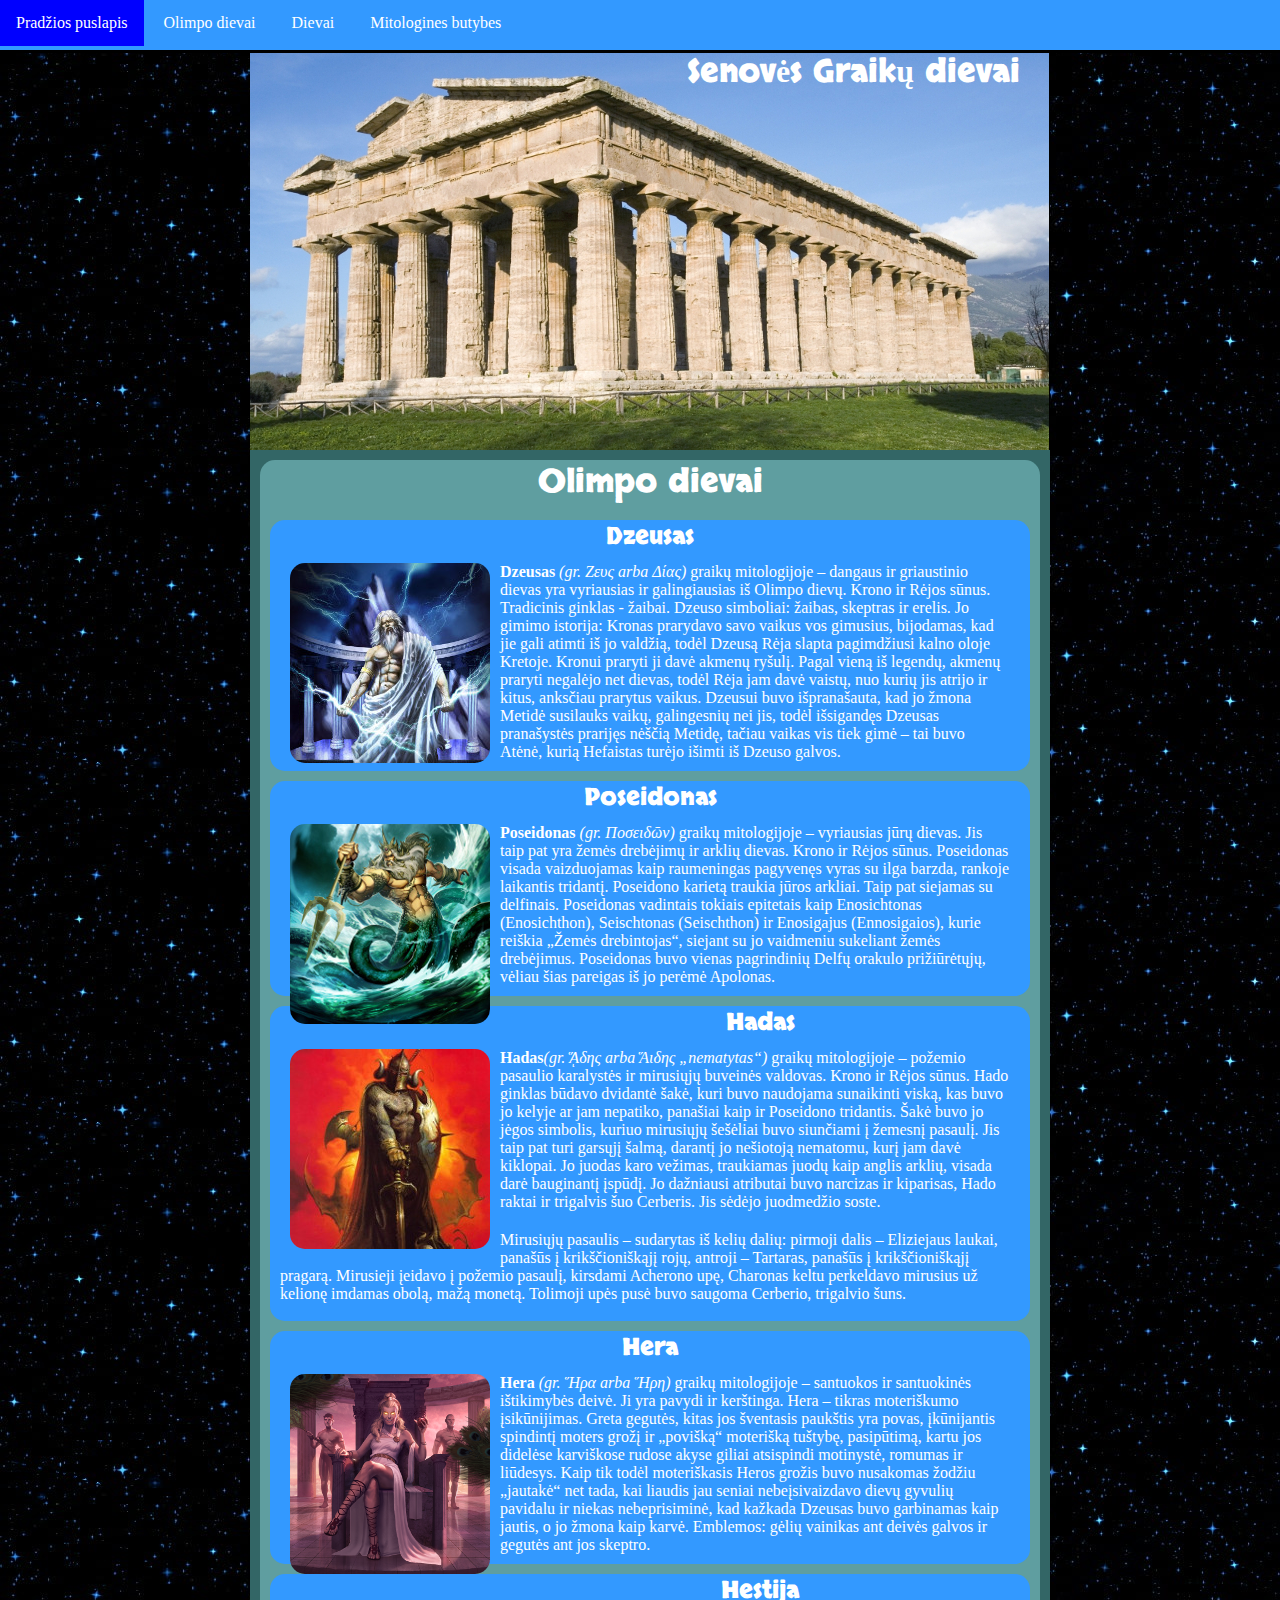
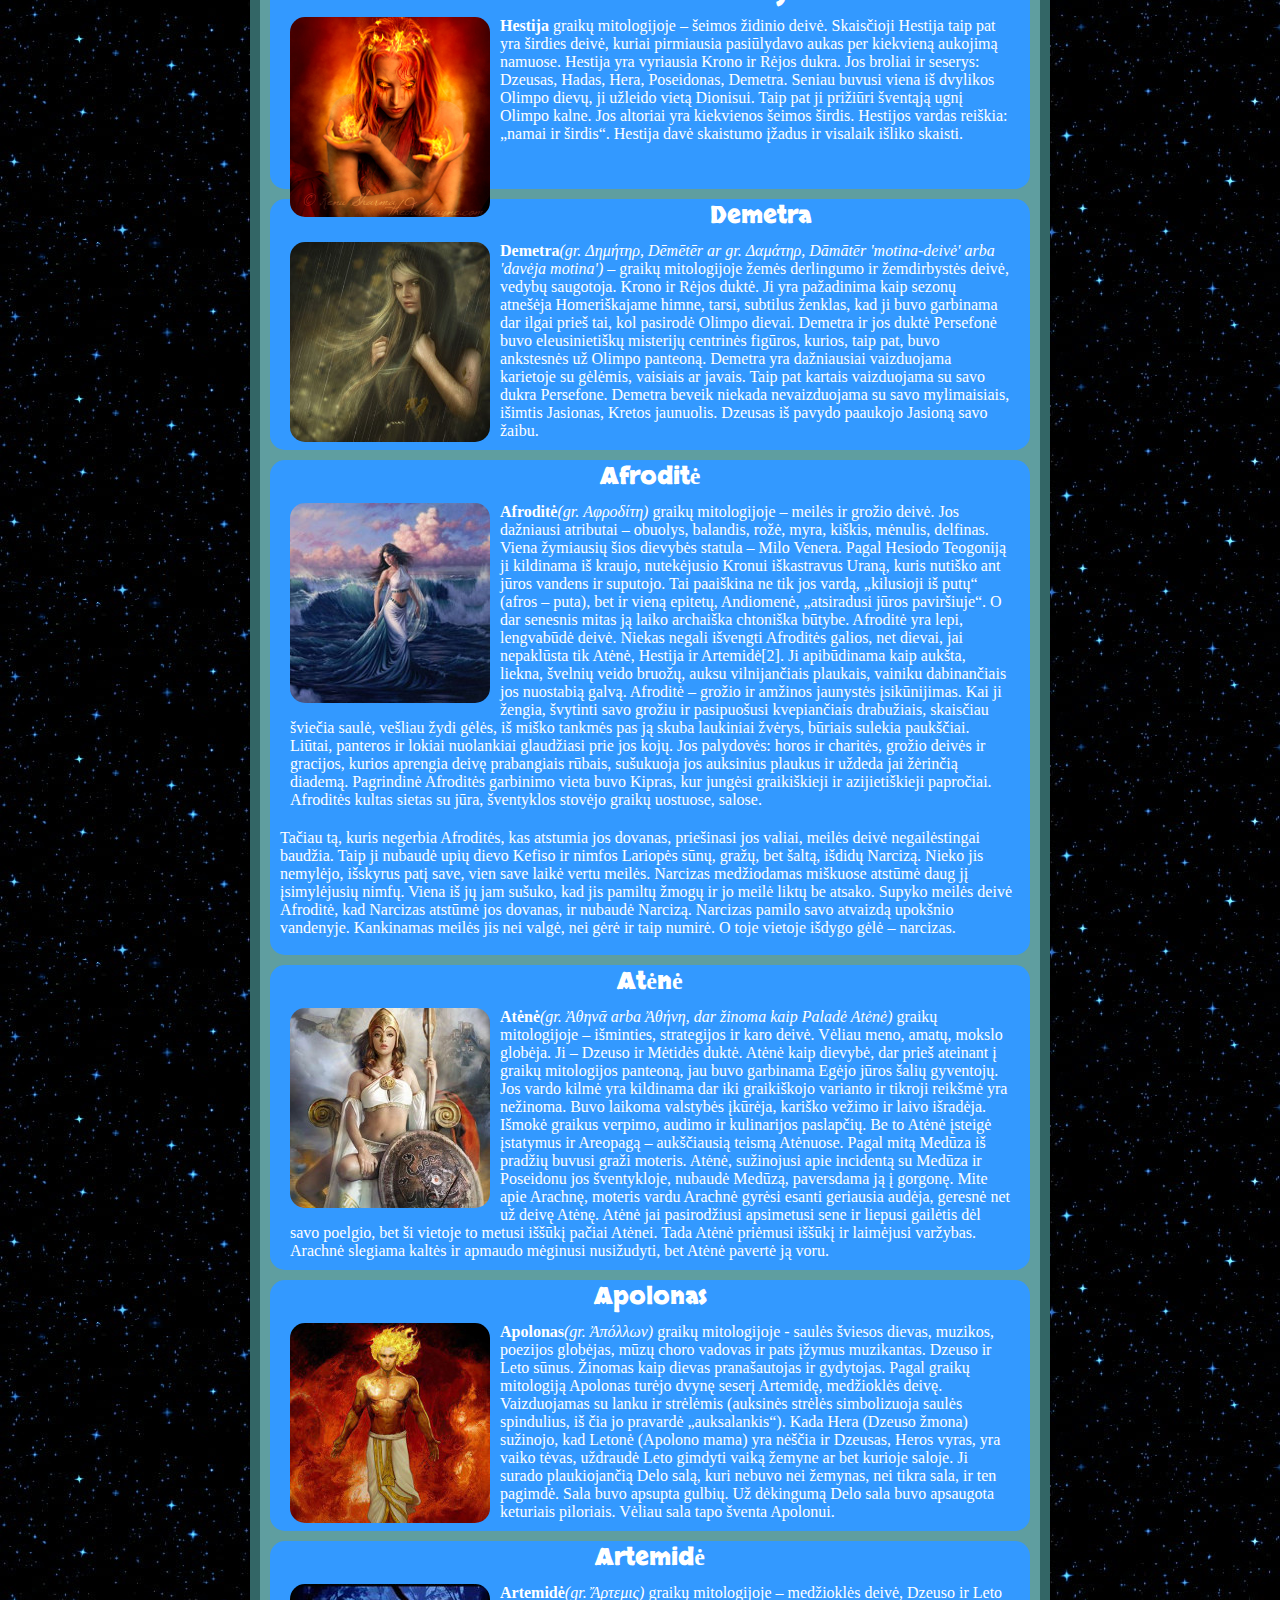
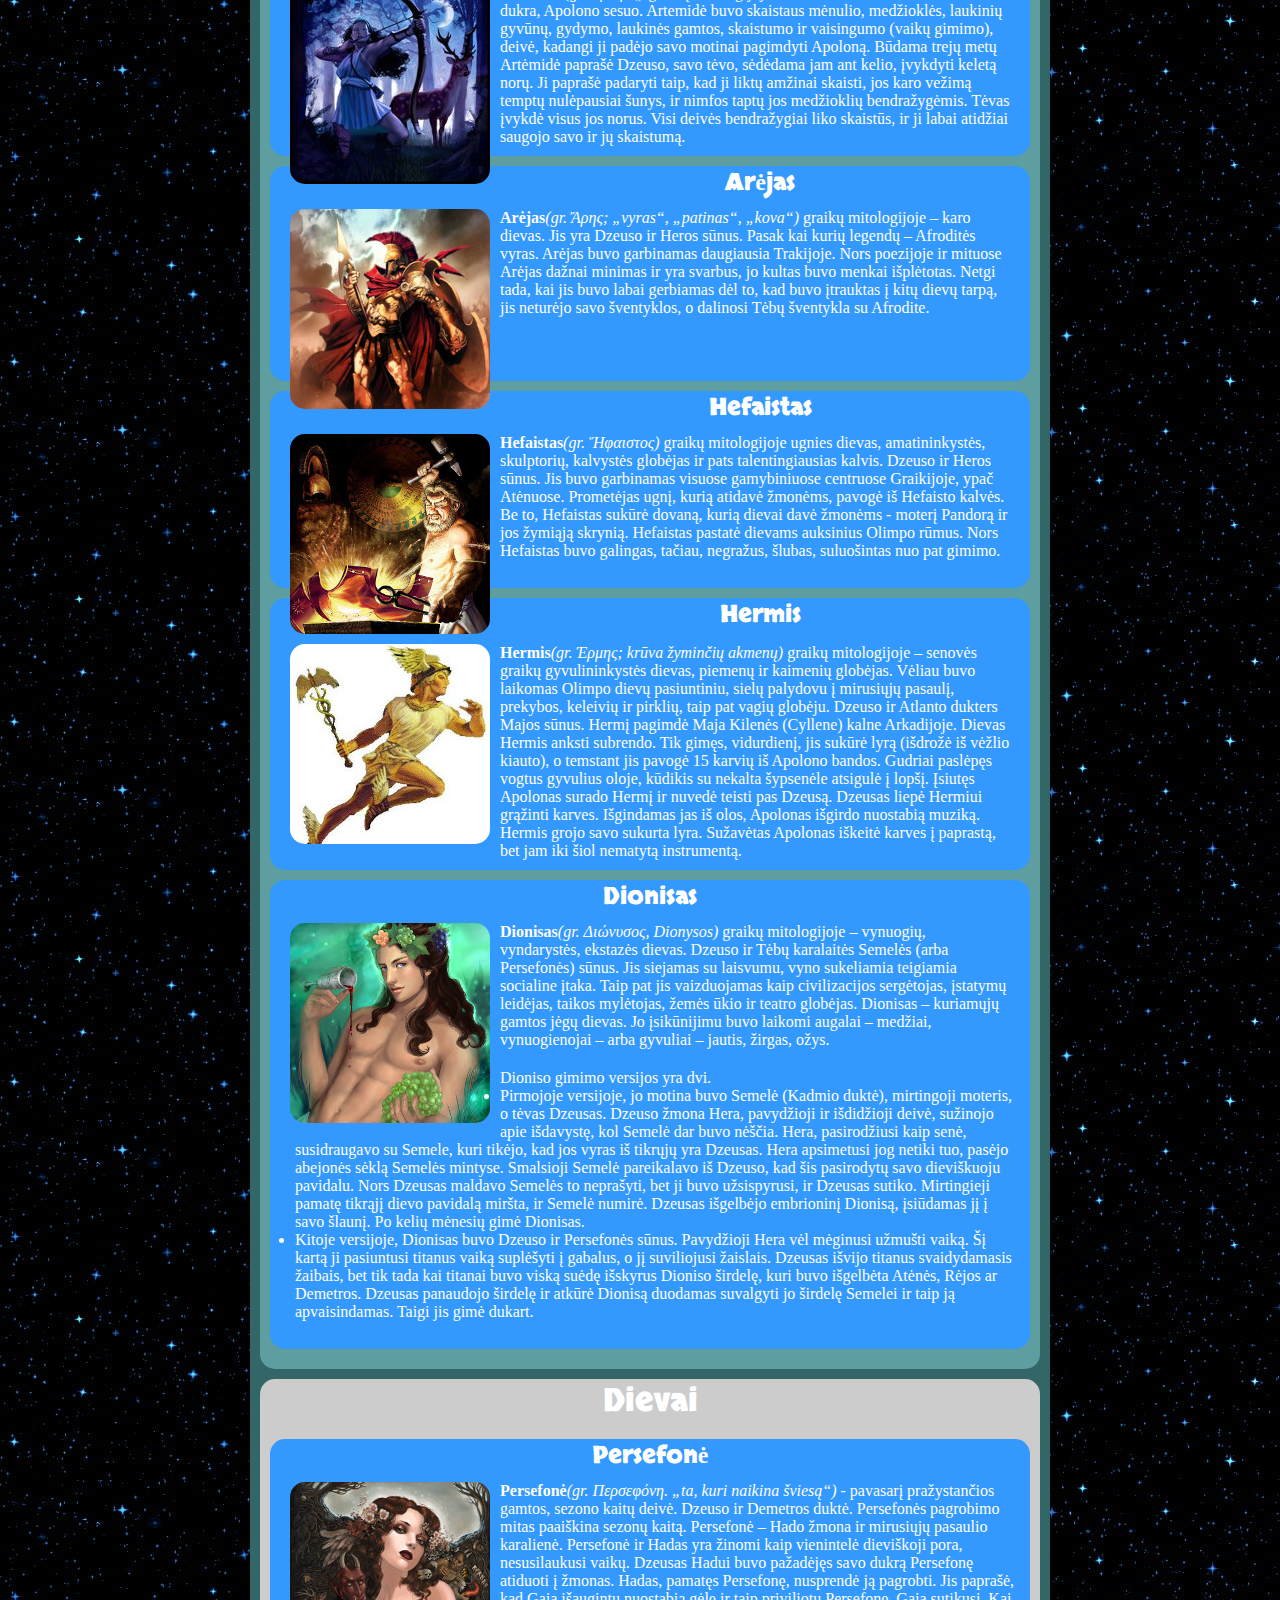
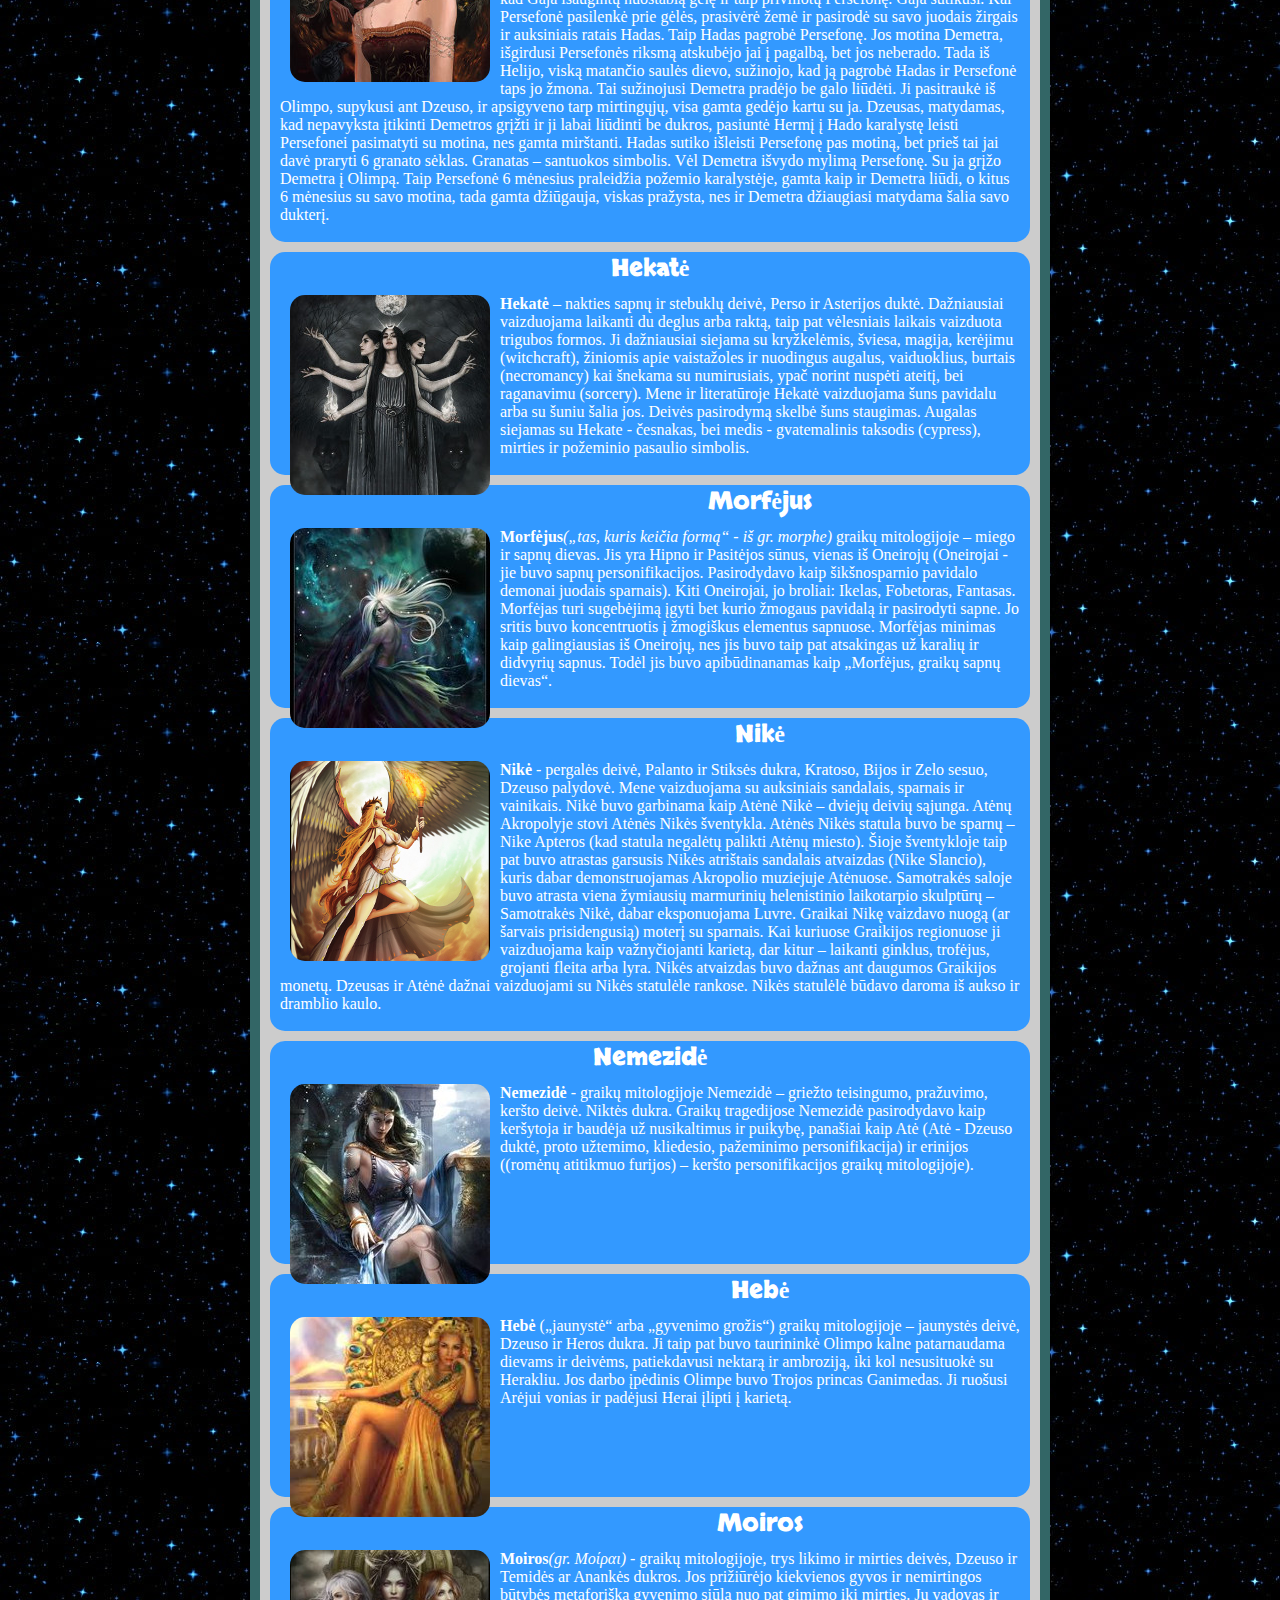
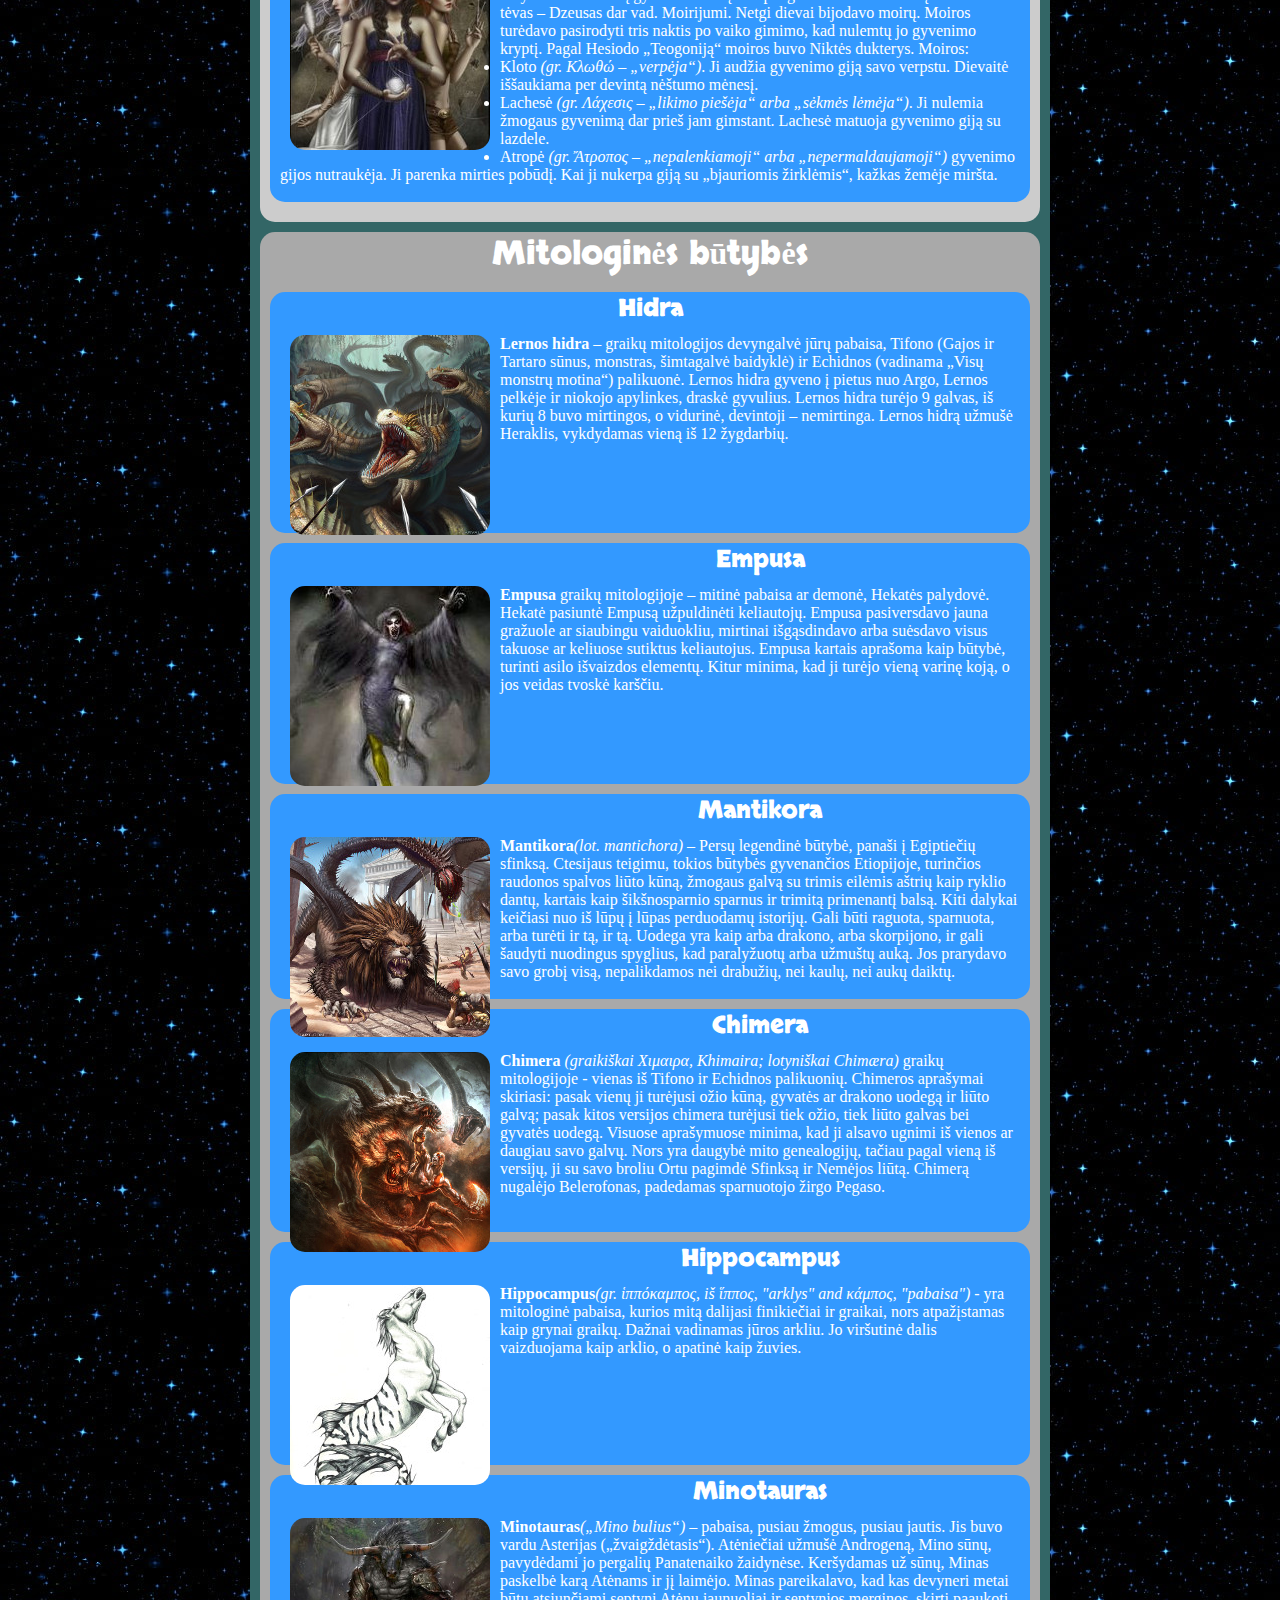
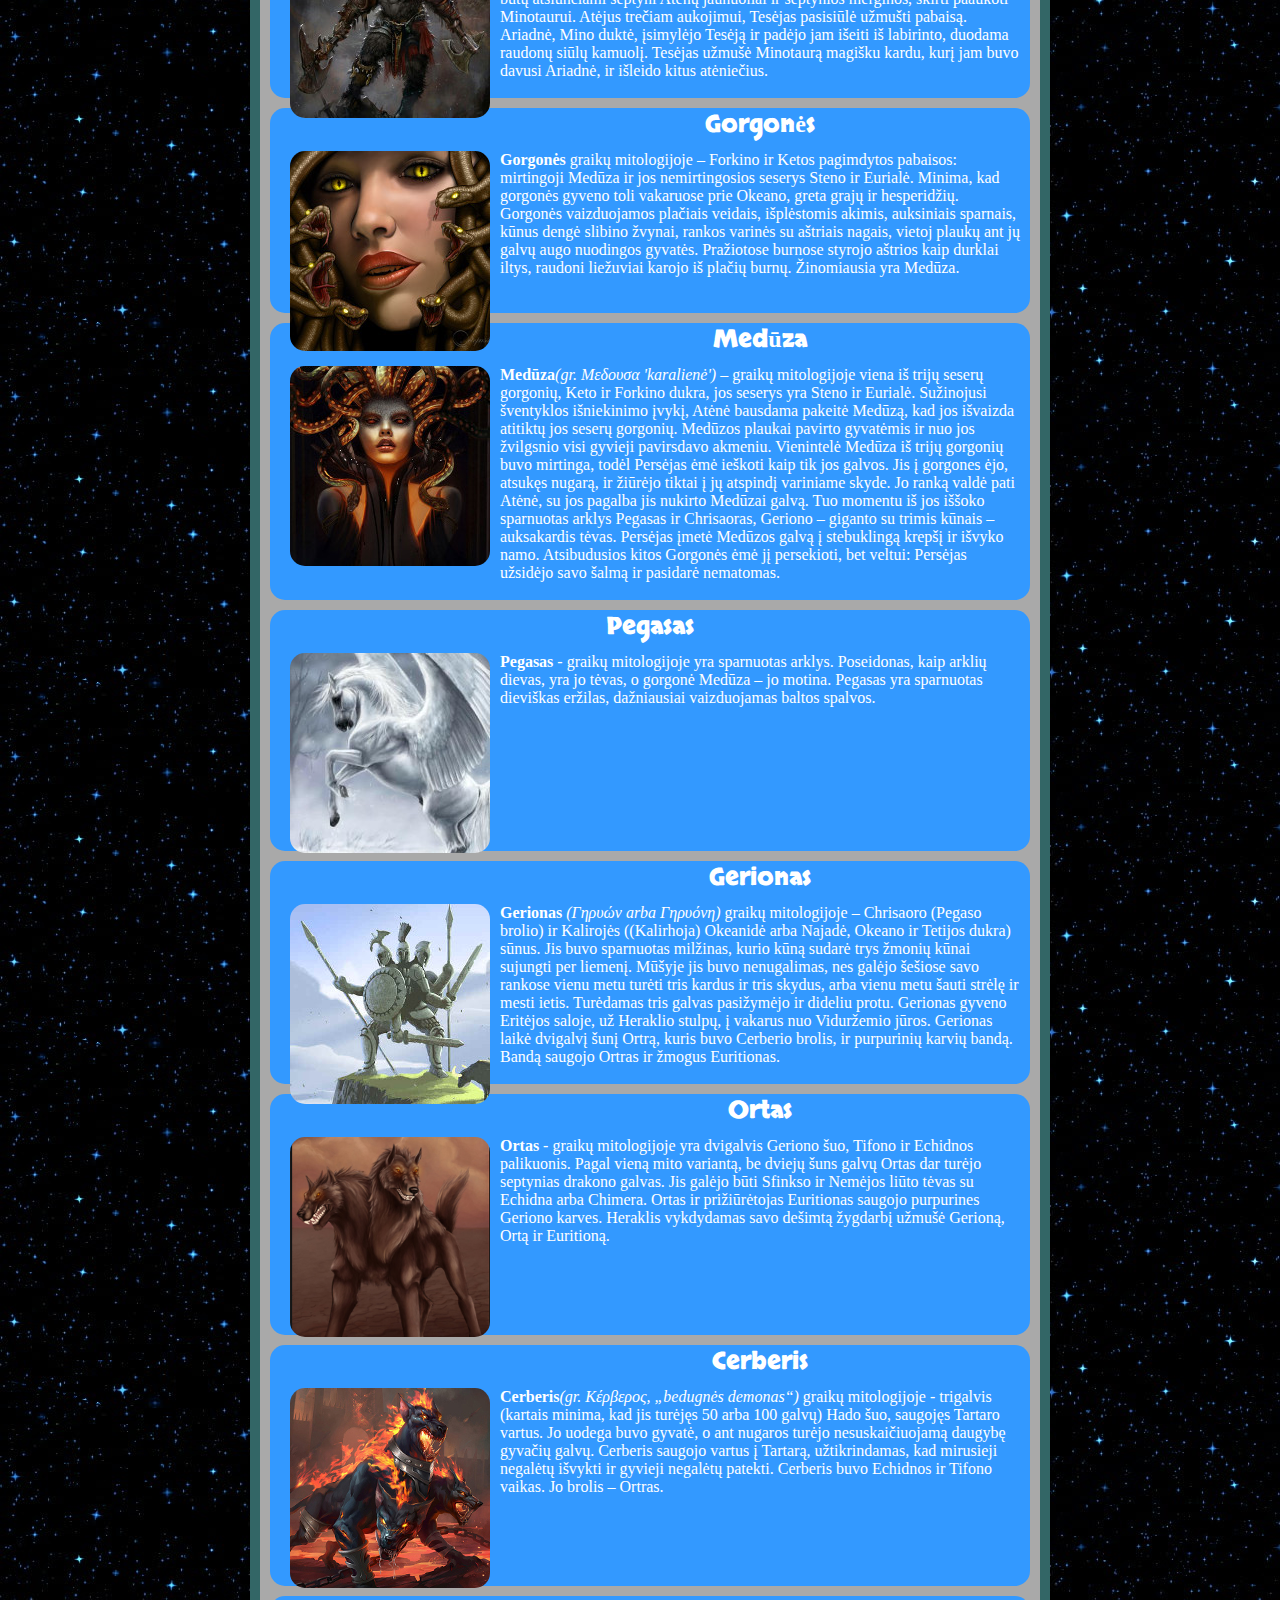
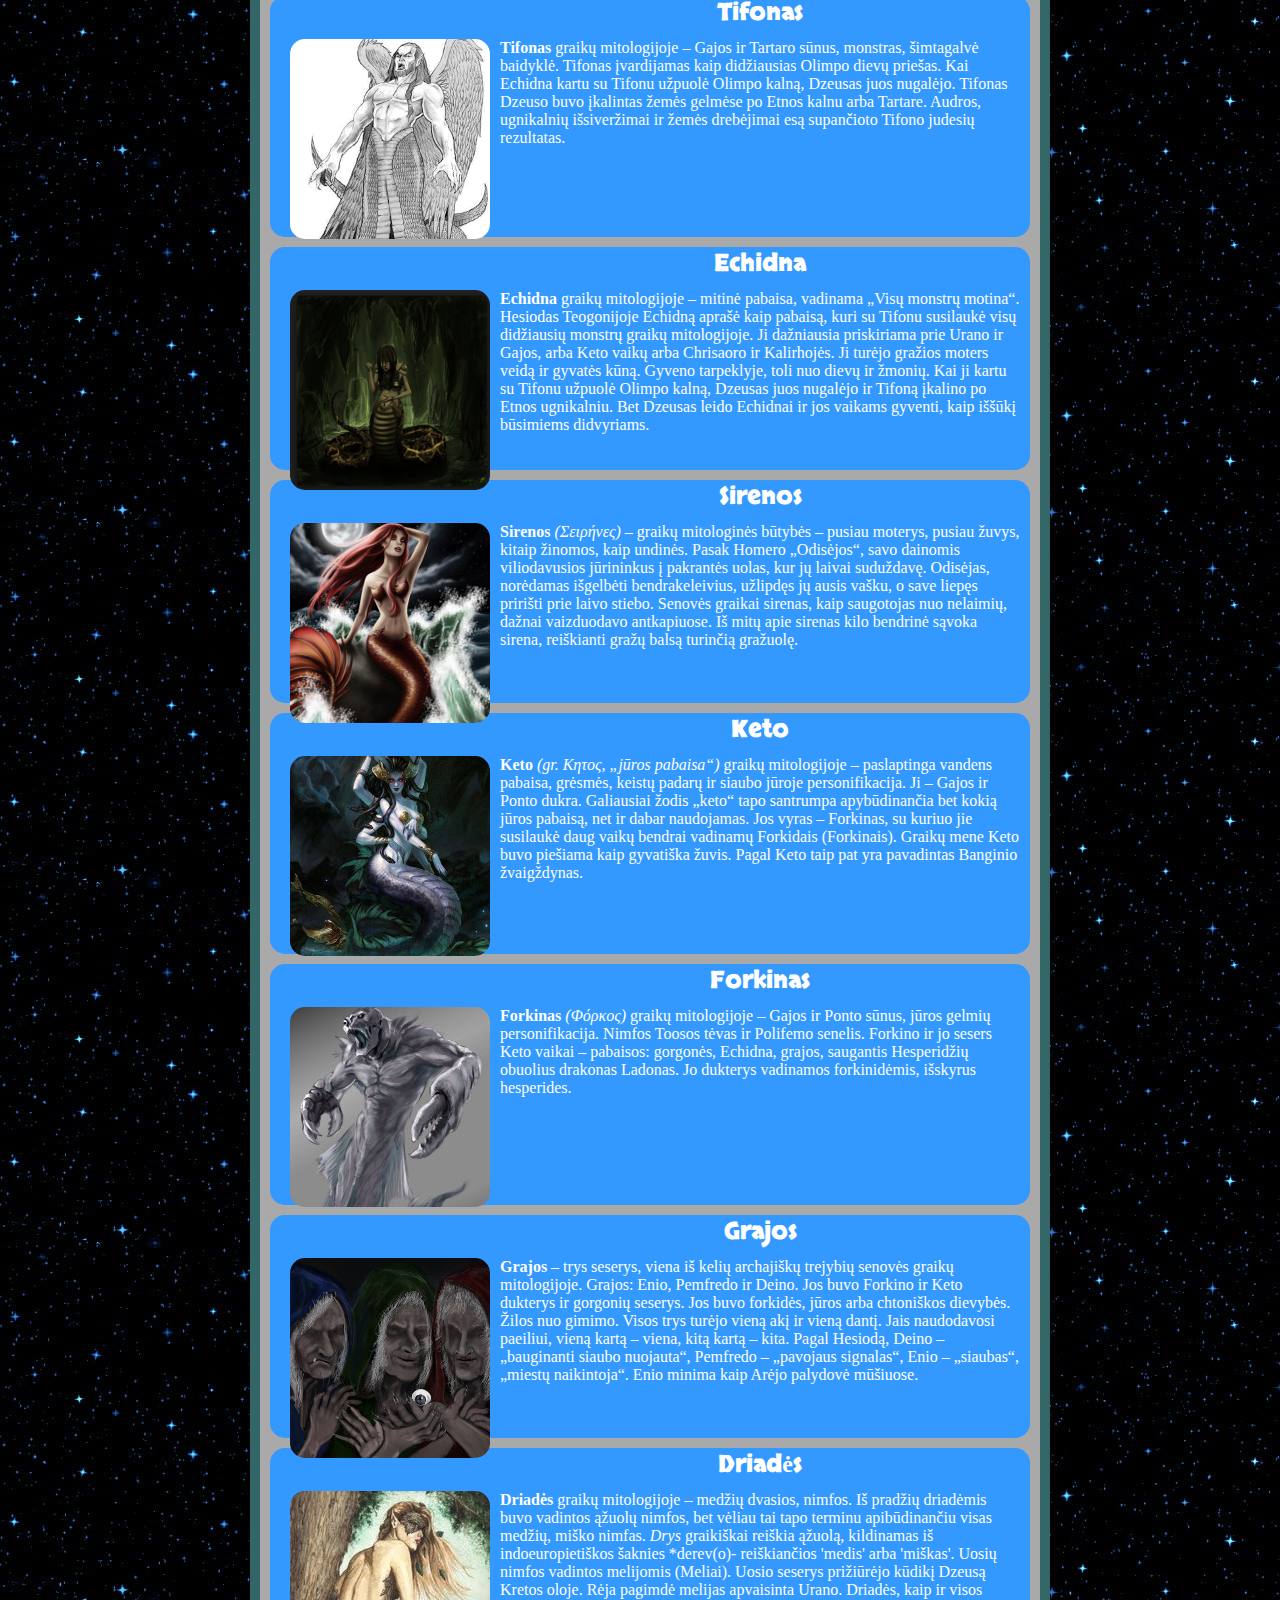
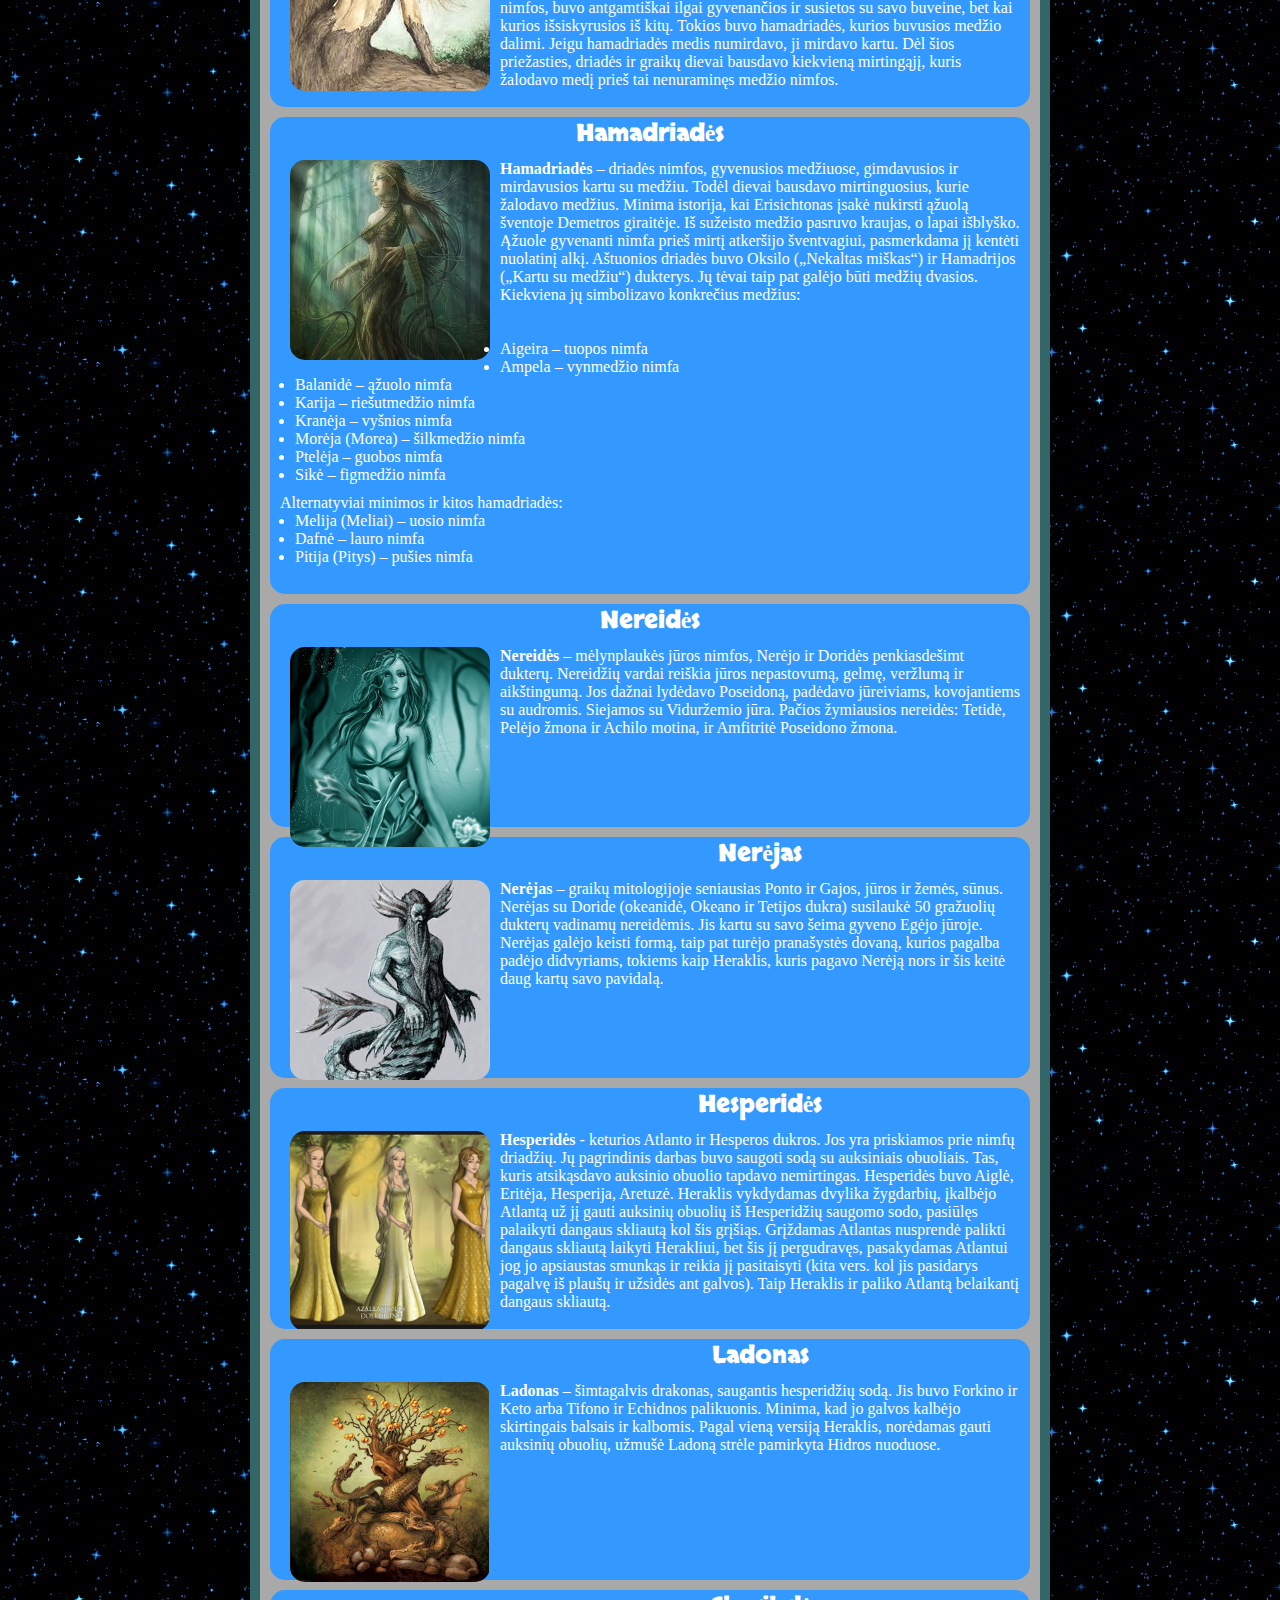
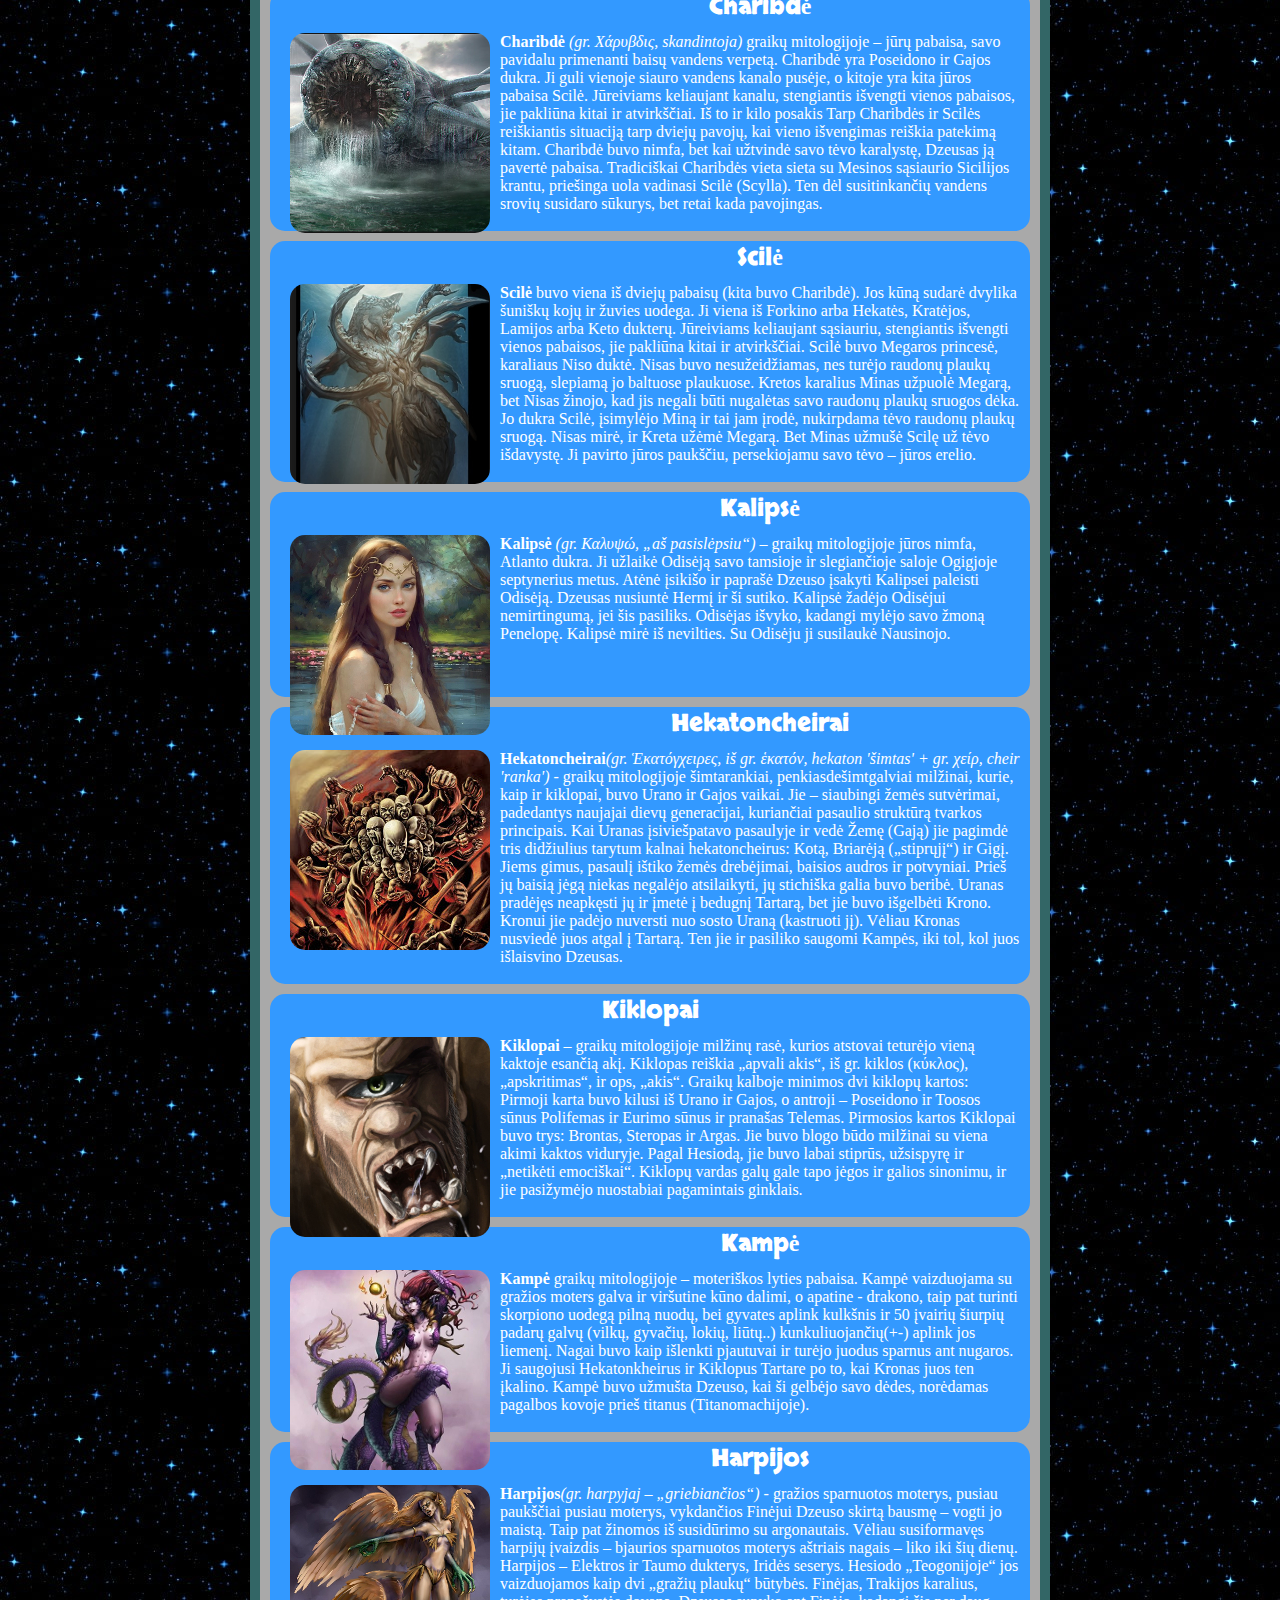
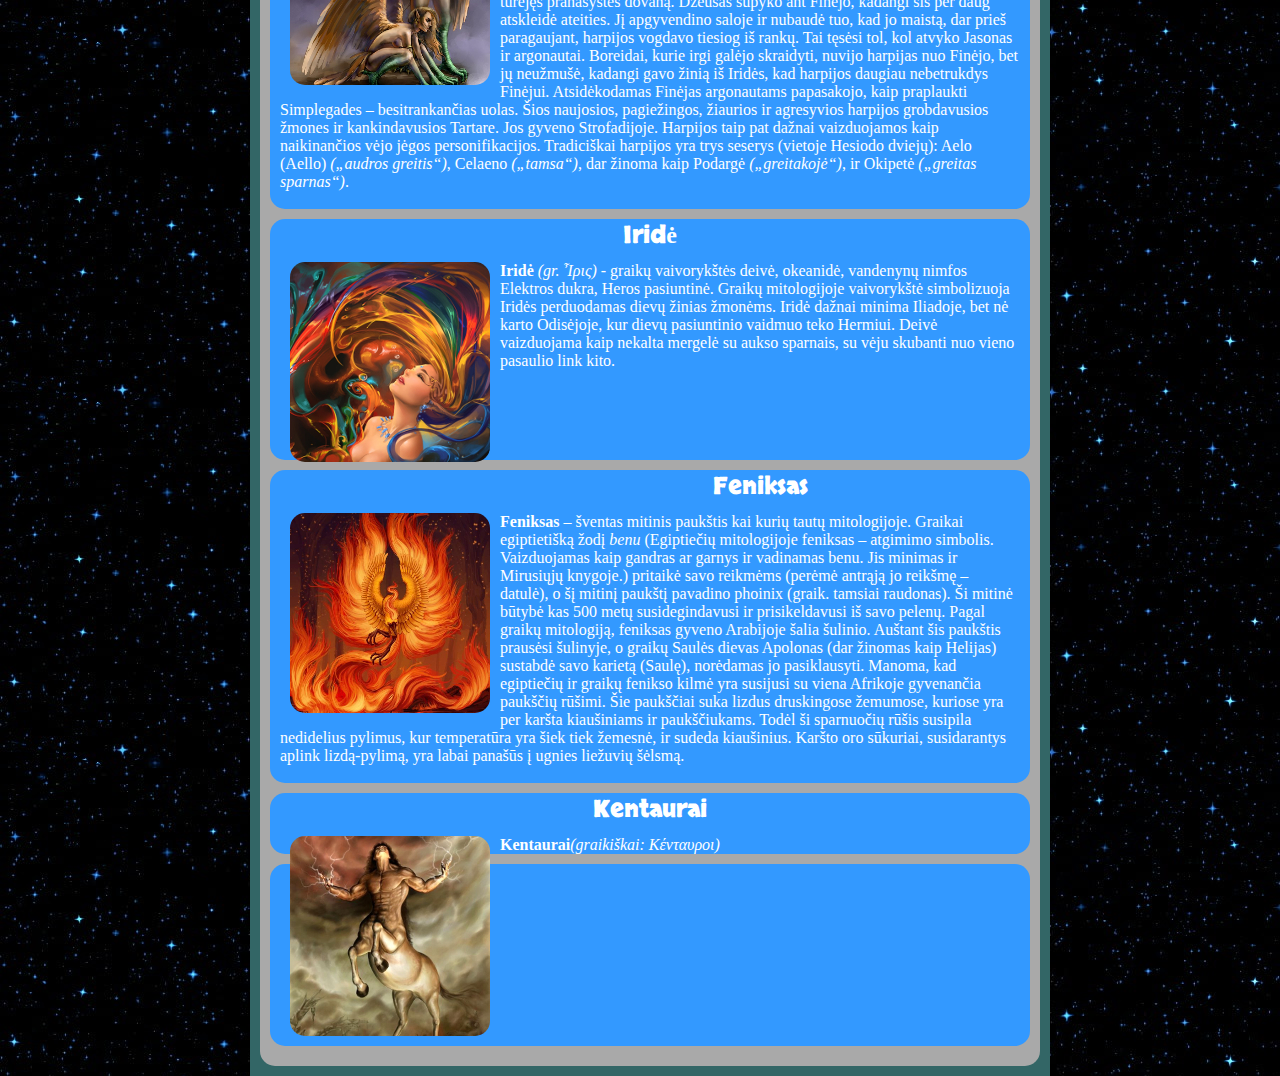
==== commit a1d6875e: "visdar taisom" ====
--- a/graikumitologija.html
+++ b/graikumitologija.html
@@ -20,46 +20,6 @@
             <li class="dropdown"> <a href="javascript:void(0)" class="dropbtn">Mitologines butybes</a>
                 <div class="dropdown-content"> <a href="#hidra">Hidra</a> <a href="#empusa">Empusa</a> <a href="#mantikora">Mantikora</a> <a href="#hippocampus">Hippocampus</a> <a href="#minotauras">Minotauras</a> <a href="#gorgonės">Gorgonės</a> <a href="#medūza">Medūza</a> <a href="#pegasas">Pegasas</a> <a href="#gerionas">Gerionas</a> <a href="#ortas">Ortas</a> <a href="#cerberis">Cerberis</a> <a href="#tifonas">Tifonas</a> <a href="#echidna">Echidna</a> <a href="#sirenos">Sirenos</a> <a href="#keto">Keto</a> <a href="#forkinas">Forkinas</a> <a href="#grajos">Grajos</a> <a href="#driadės">Driadės</a> <a href="#hamadriadės">Hamadriadės</a> <a href="#hesperidės">Hesperidės</a> <a href="#ladonas">Ladonas</a> <a href="#charibdė">Charibdė</a> <a href="#scilė">Scilė</a> <a href="#kalipsė">Kalipsė</a> <a href="#hekatoncheirai">Hekatoncheirai</a> <a href="#kiklopai">Kiklopai</a> <a href="#kampė">Kampė</a> </div>
             </li>
-=======
-    <!-- testinu kaip veikia -->
-   <div id="navavbar">
-       <ul id="metropolis">
-           <li class="dropdown"><a href="index.html">home</a></li>
-           <li class="dropdown">
-                <a href="javascript:void(0)" class="dropbtn">Olimpo dievai</a>
-                <div class="dropdown-content">
-                    <a href="#dzeusas">Dzeusas</a>
-                    <a href="#poseidonas">Poseidonas</a>
-                    <a href="#hadas">Hadas</a>
-                    <a href="#hera">Hera</a>
-                    <a href="#hestija">Hestija</a>
-                    <a href="#demetra">Demetra</a>
-                    <a href="#afroditė">Afroditė</a>
-                    <a href="#atėnė">Atėnė</a>
-                    <a href="#apolonas">Apolonas</a>
-                    <a href="#artemidė">Artemidė</a>
-                    <a href="#arėjas">Arėjas</a>
-                    <a href="#hefaistas">Hefaistas</a>
-                    <a href="#hermis">Fermis</a>
-                    <a href="#dionisas">Dionisas</a>
-                </div>
-           </li>
-           <li class="dropdown">
-                <a href="javascript:void(0)" class="dropbtn">Dievai</a>
-                <div class="dropdown-content">
-                  <a href="#">Link 1</a>
-                  <a href="#">Link 2</a>
-                  <a href="#">Link 3</a>
-                </div>
-           </li>
-           <li class="dropdown">
-                <a href="javascript:void(0)" class="dropbtn">Mitologines butybes</a>
-                <div class="dropdown-content">
-                  <a href="#">Link 1</a>
-                  <a href="#">Link 2</a>
-                  <a href="#">Link 3</a>
-                </div>
-           </li>
         </ul>
     </div>
     <div id="wrap">
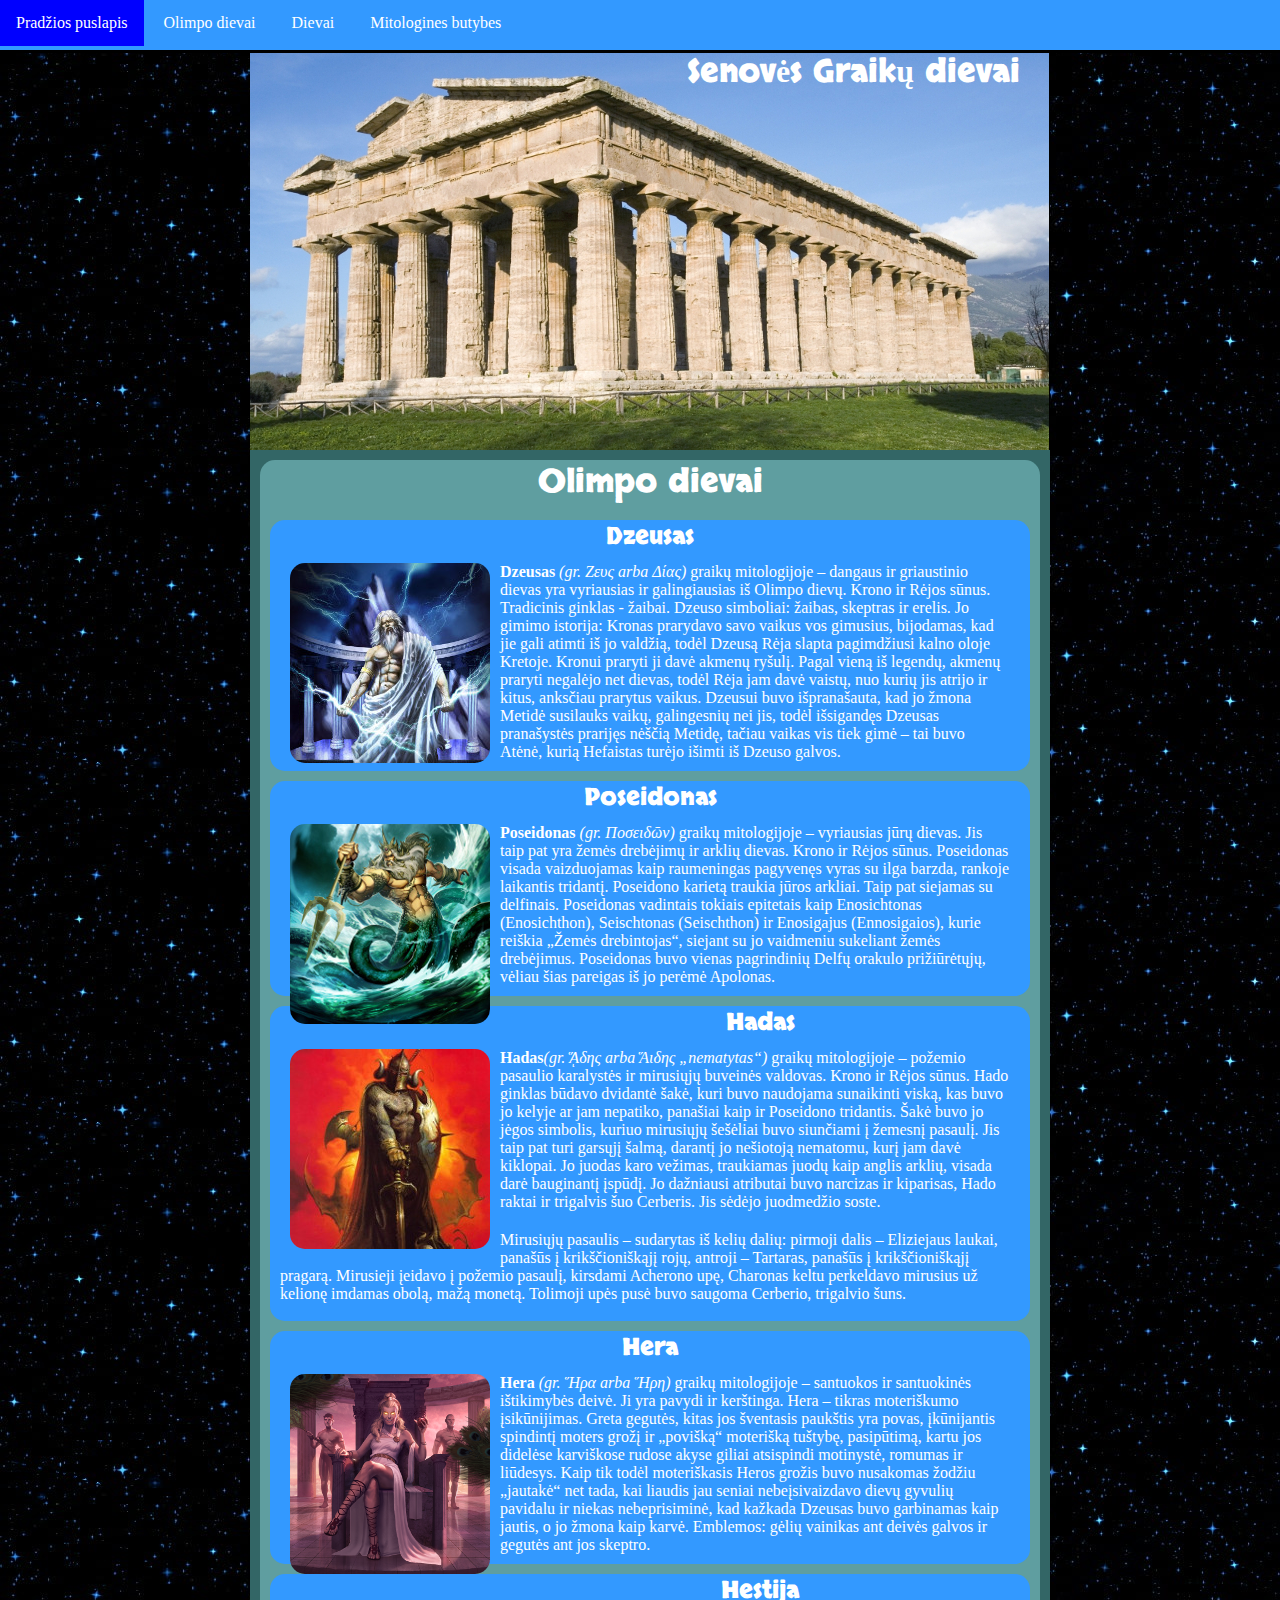
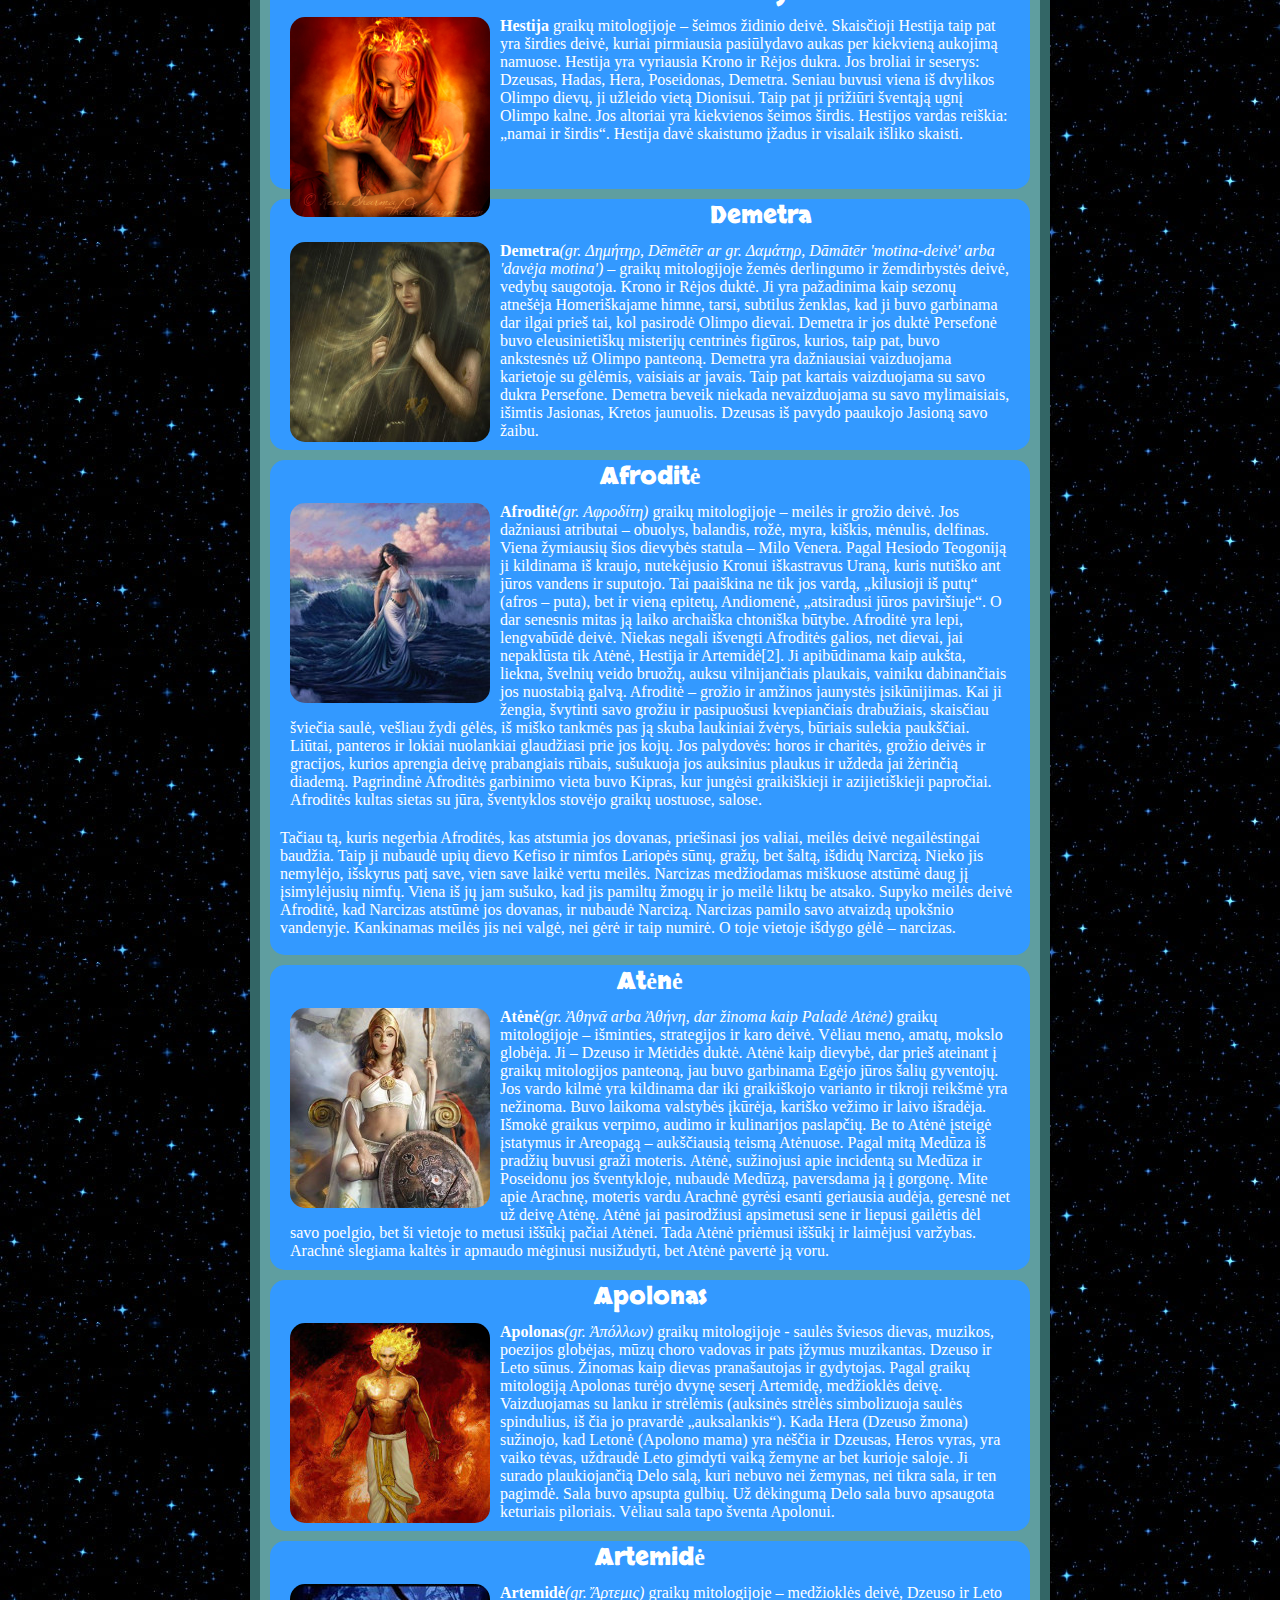
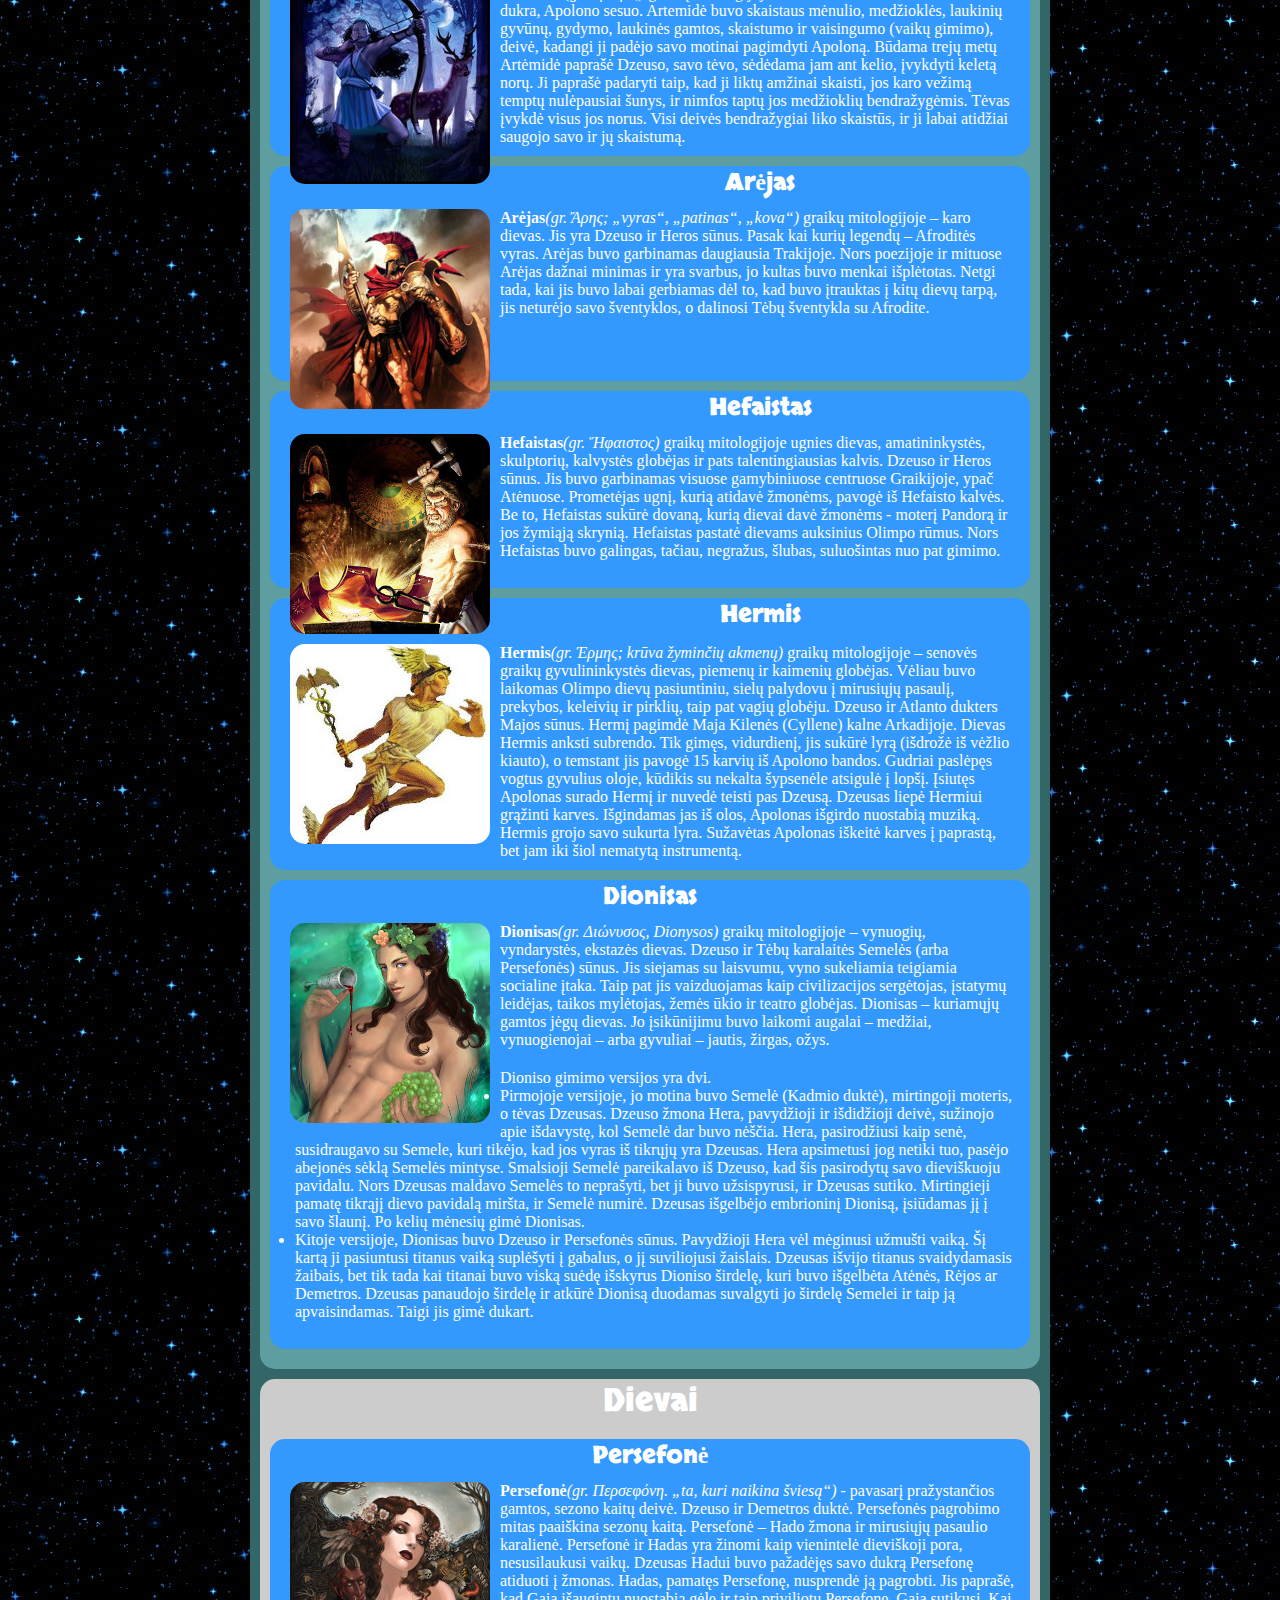
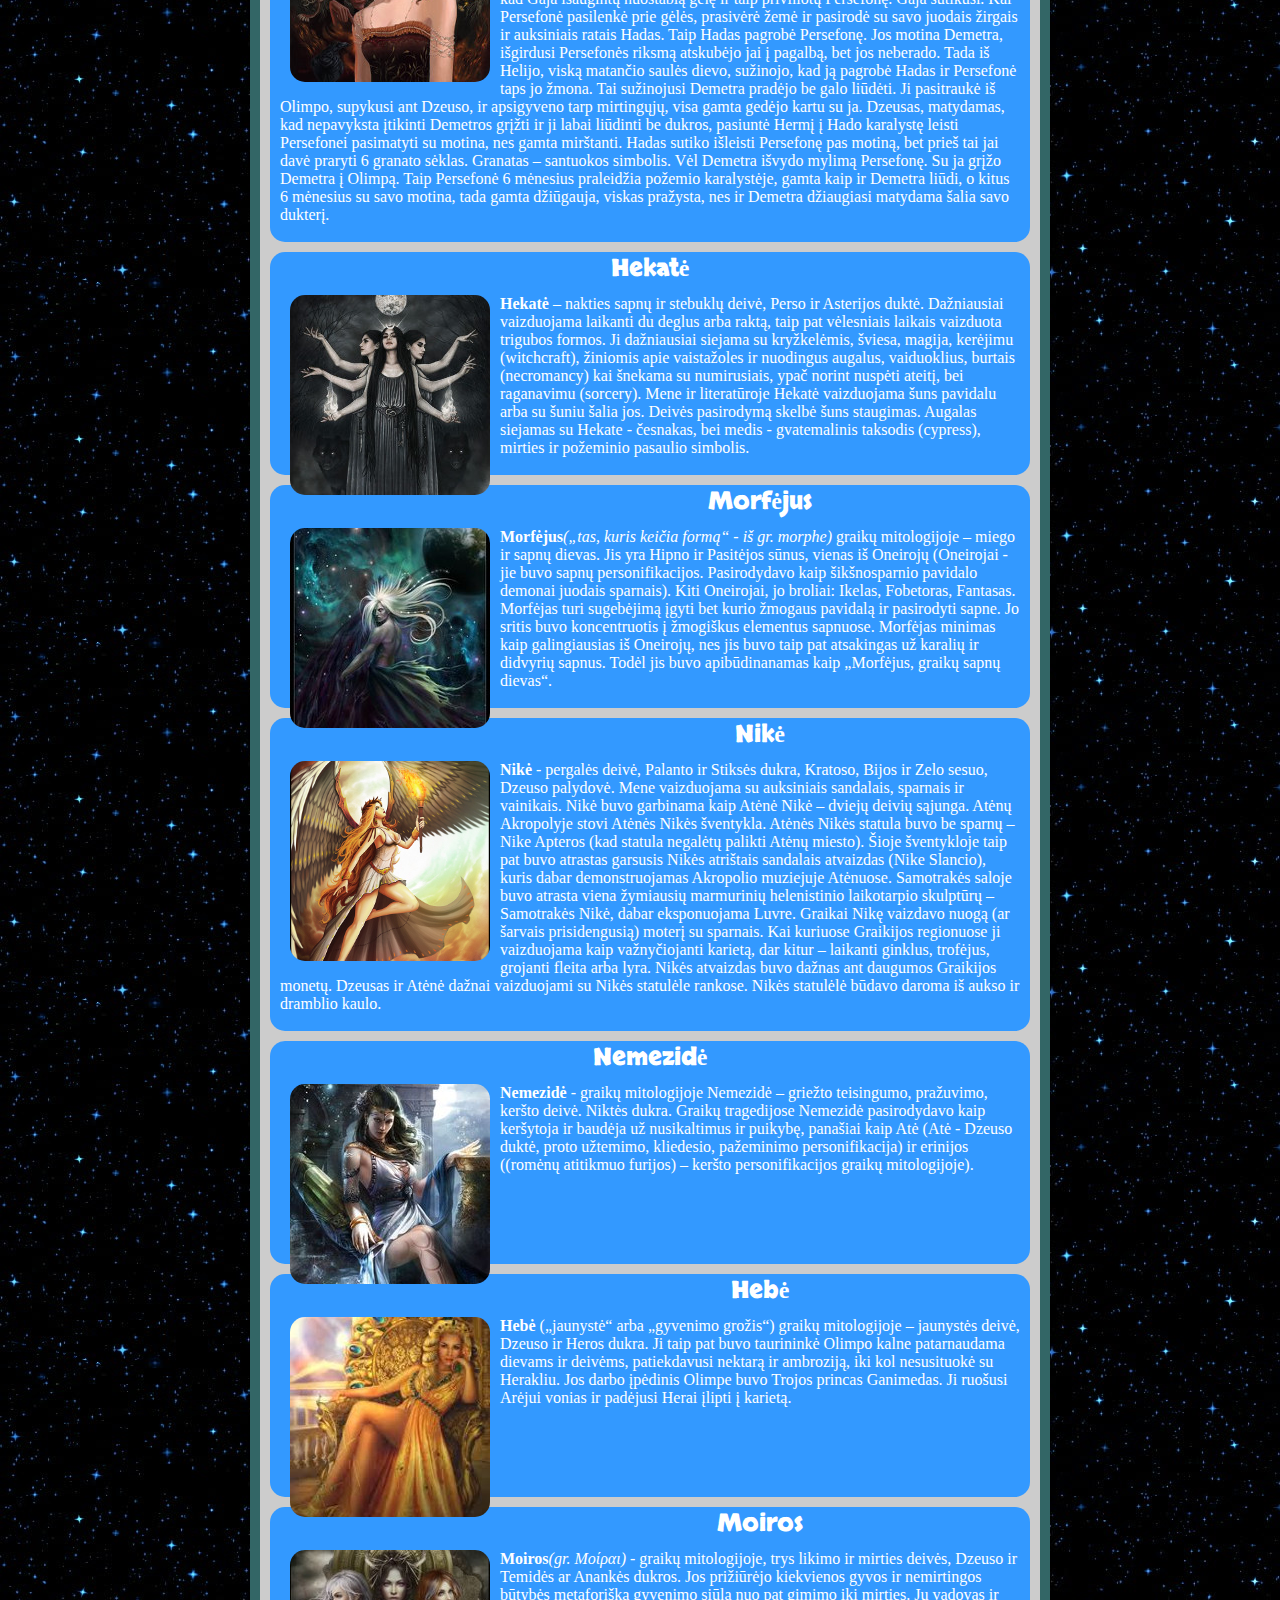
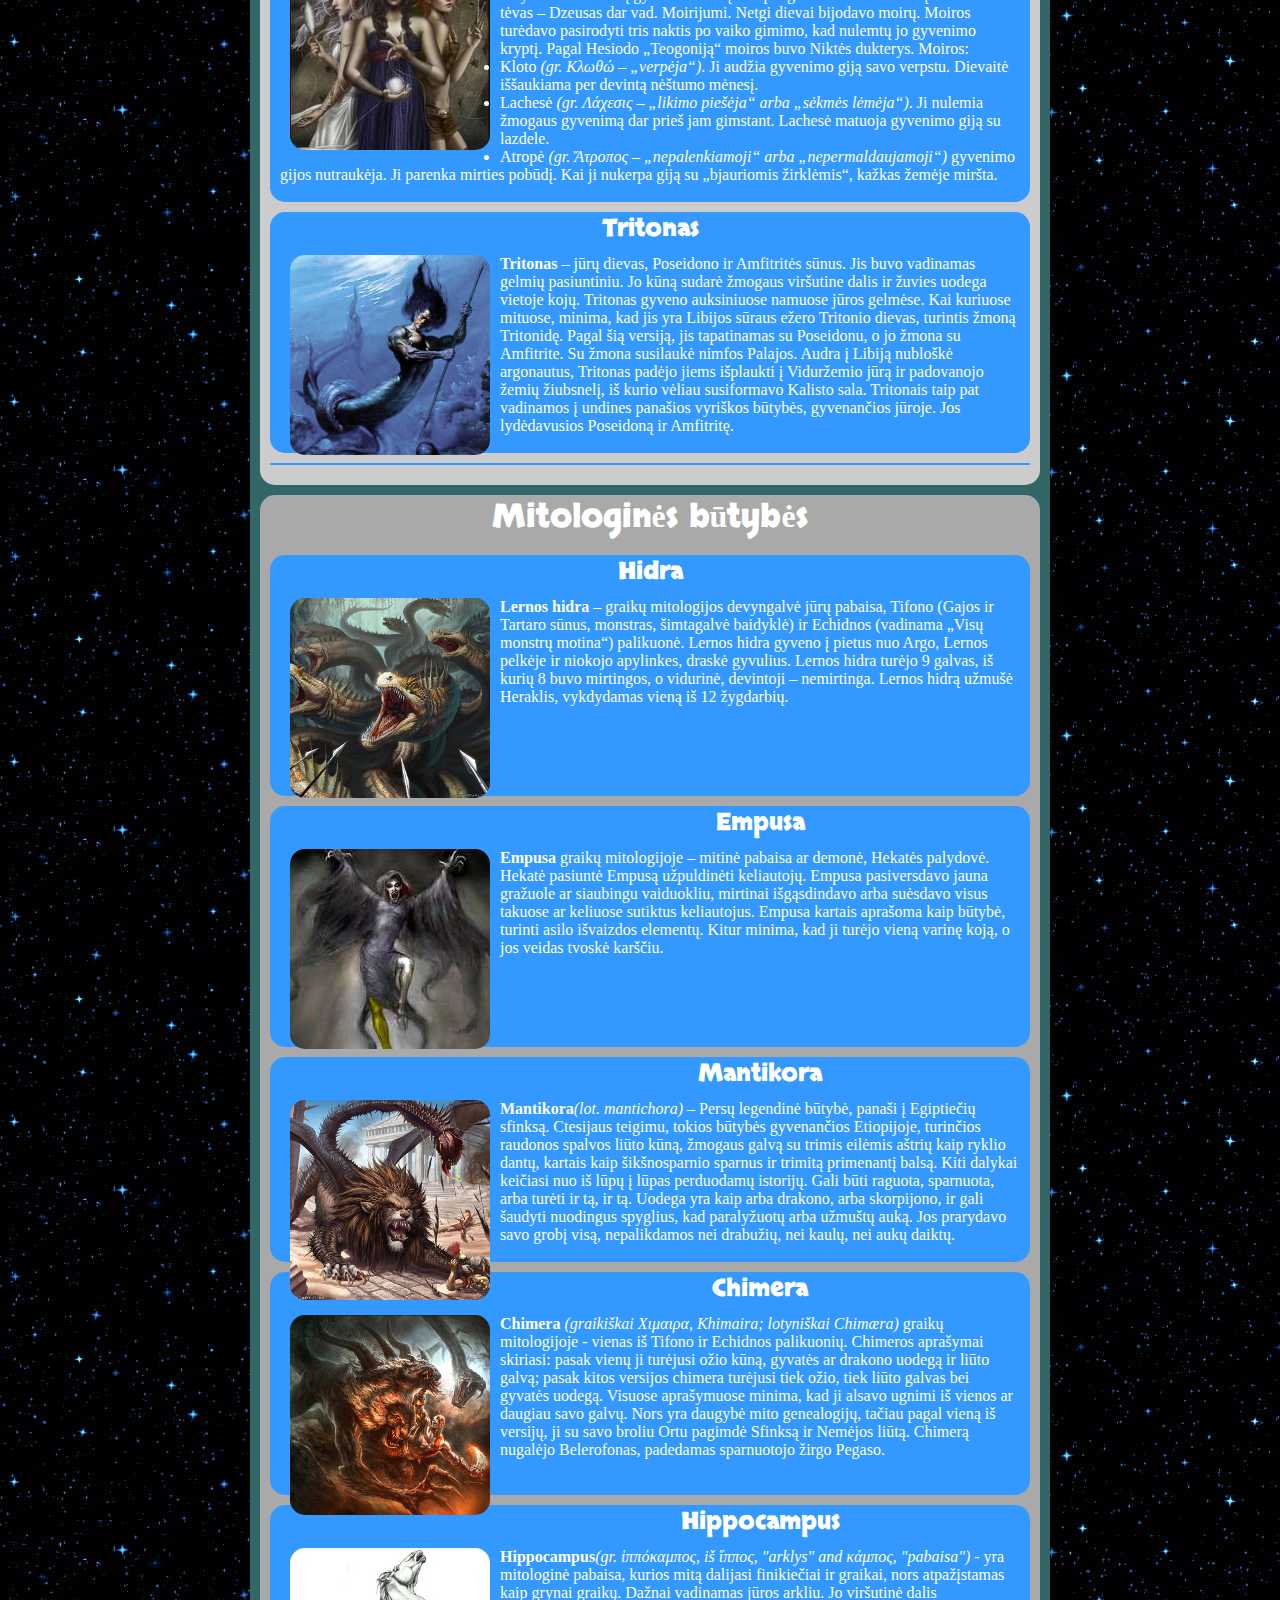
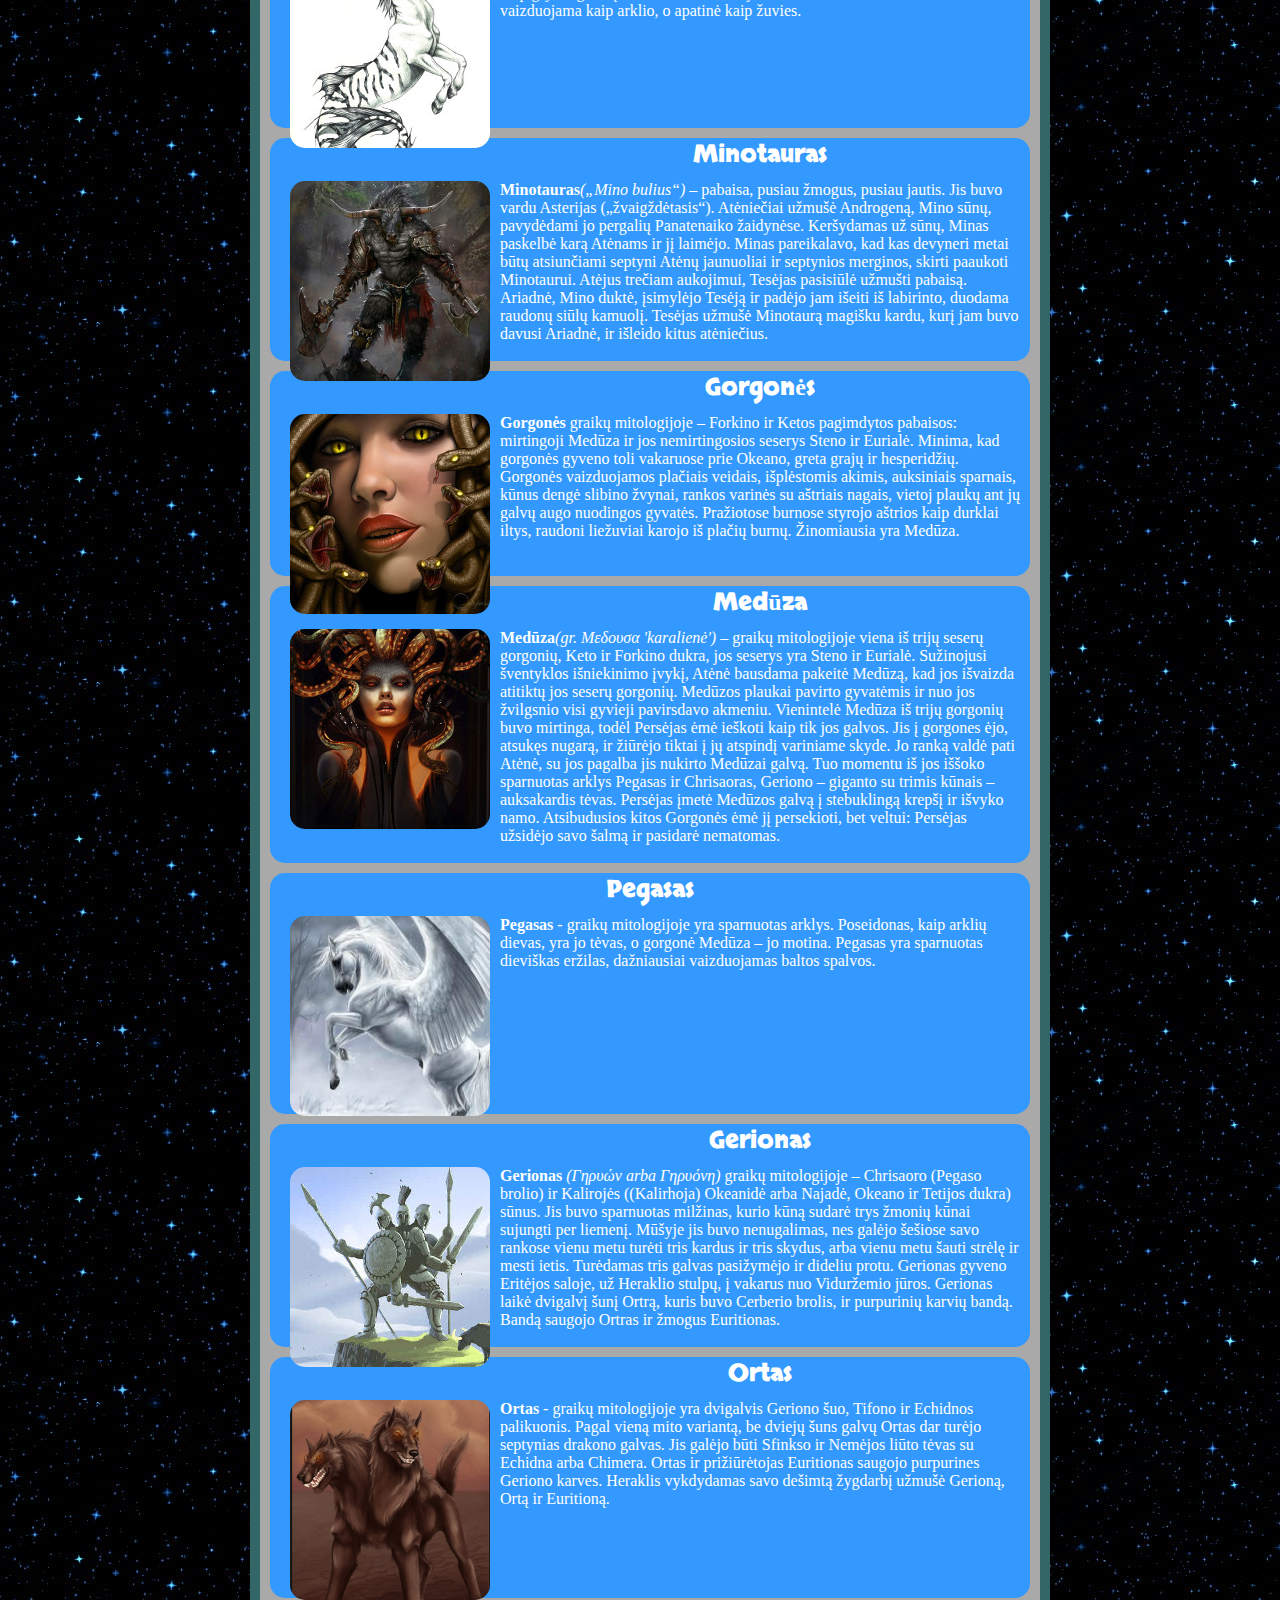
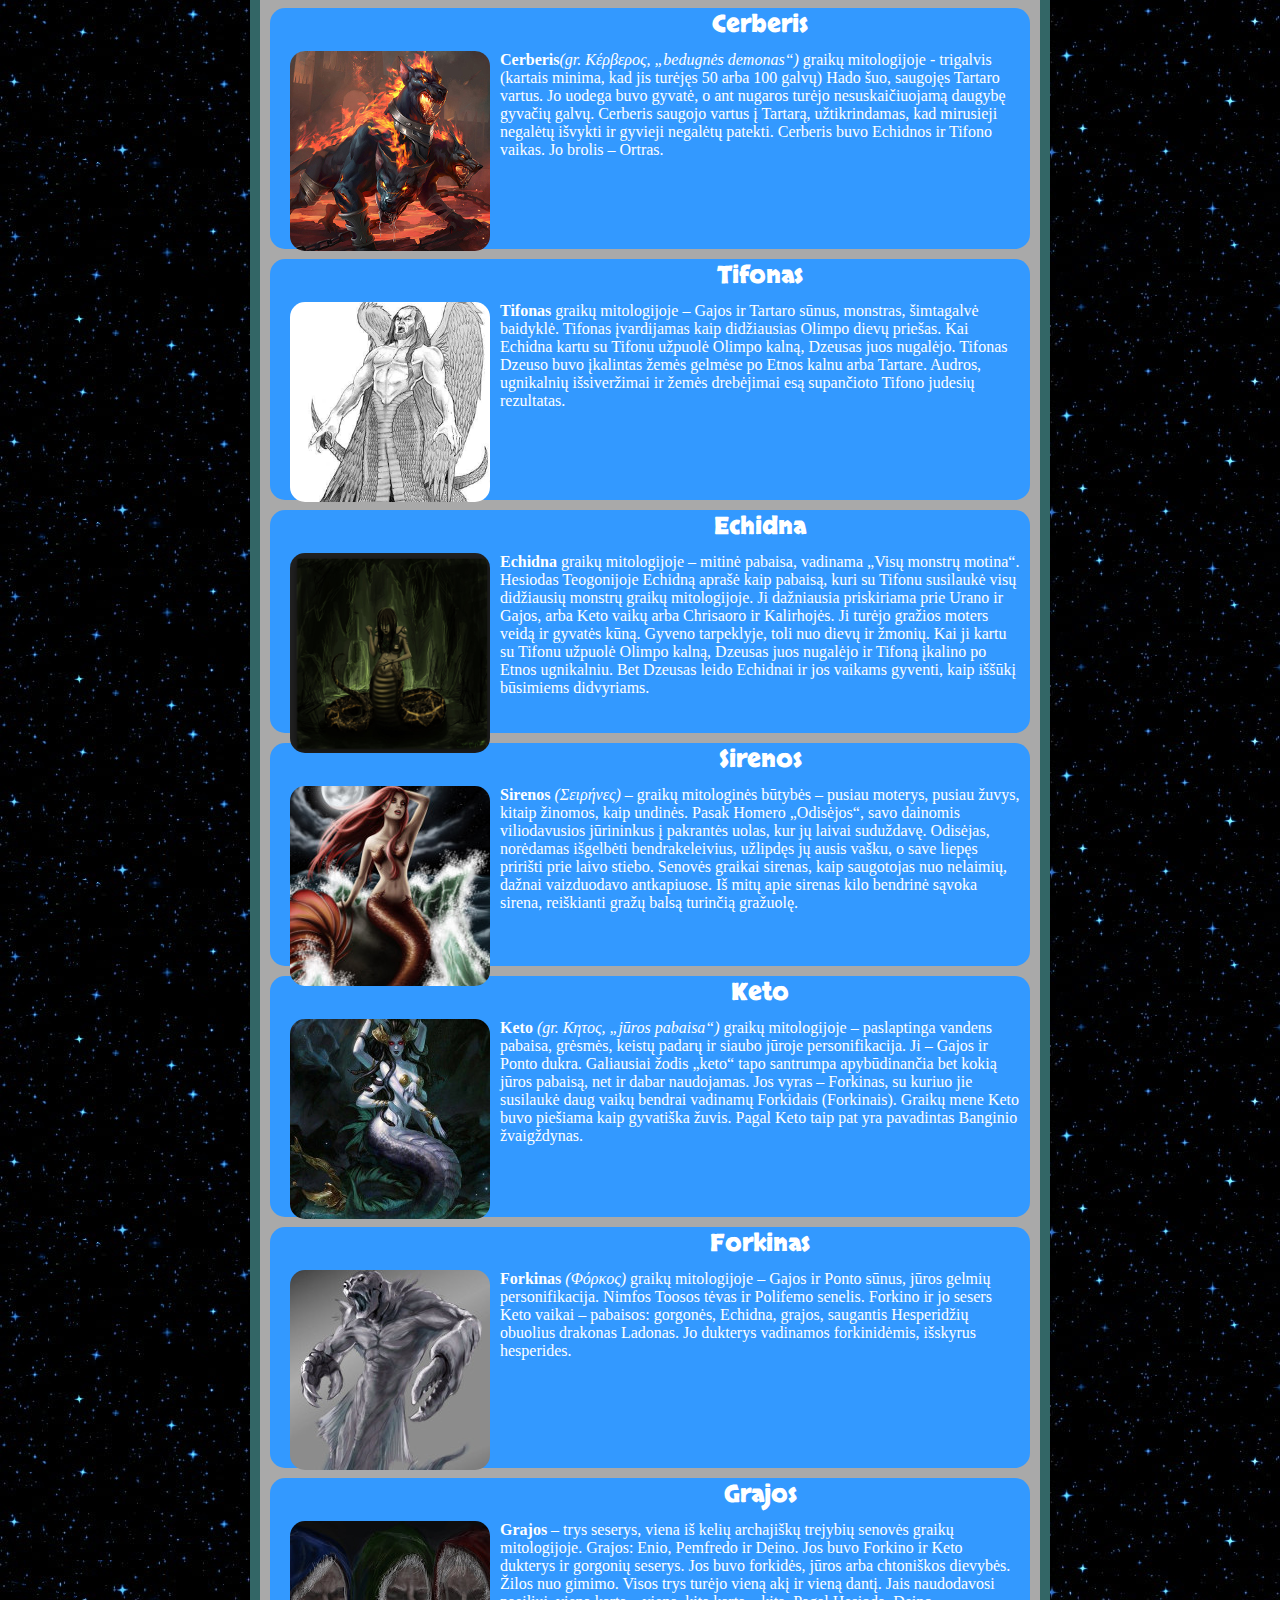
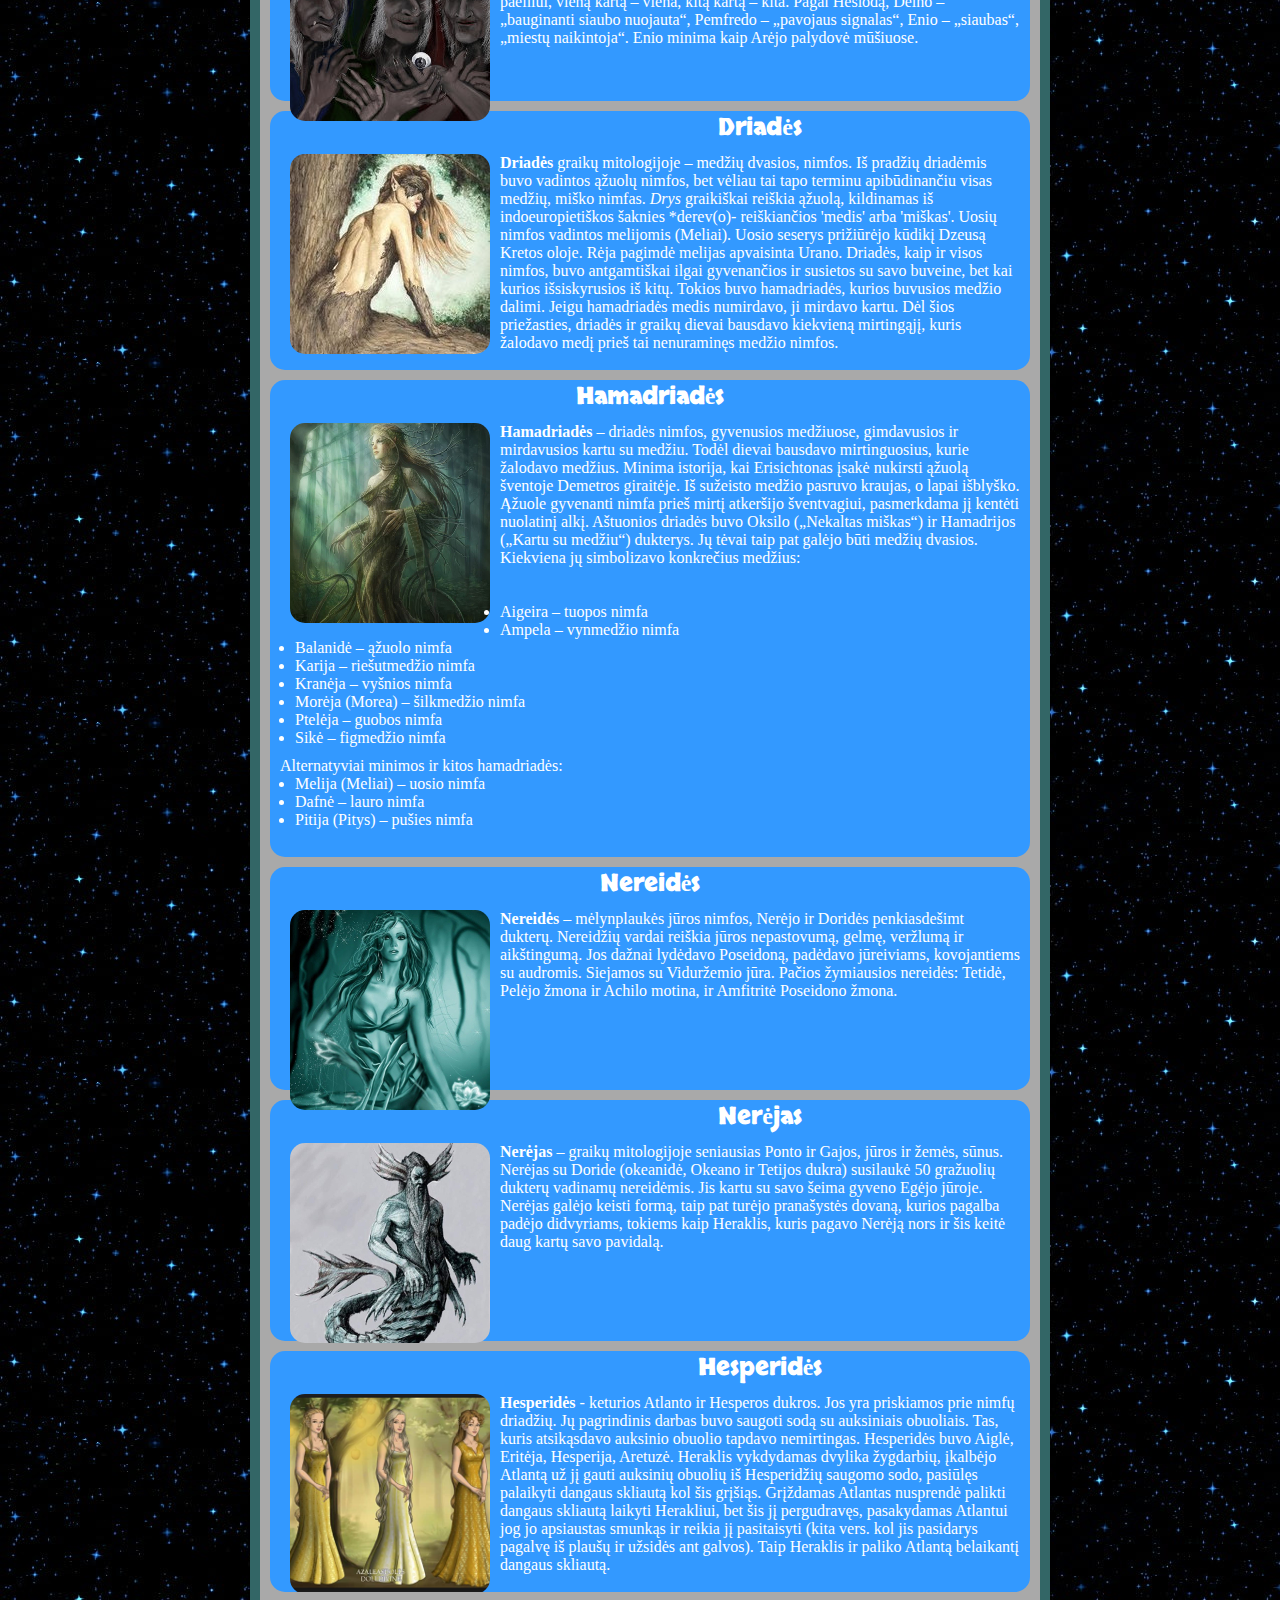
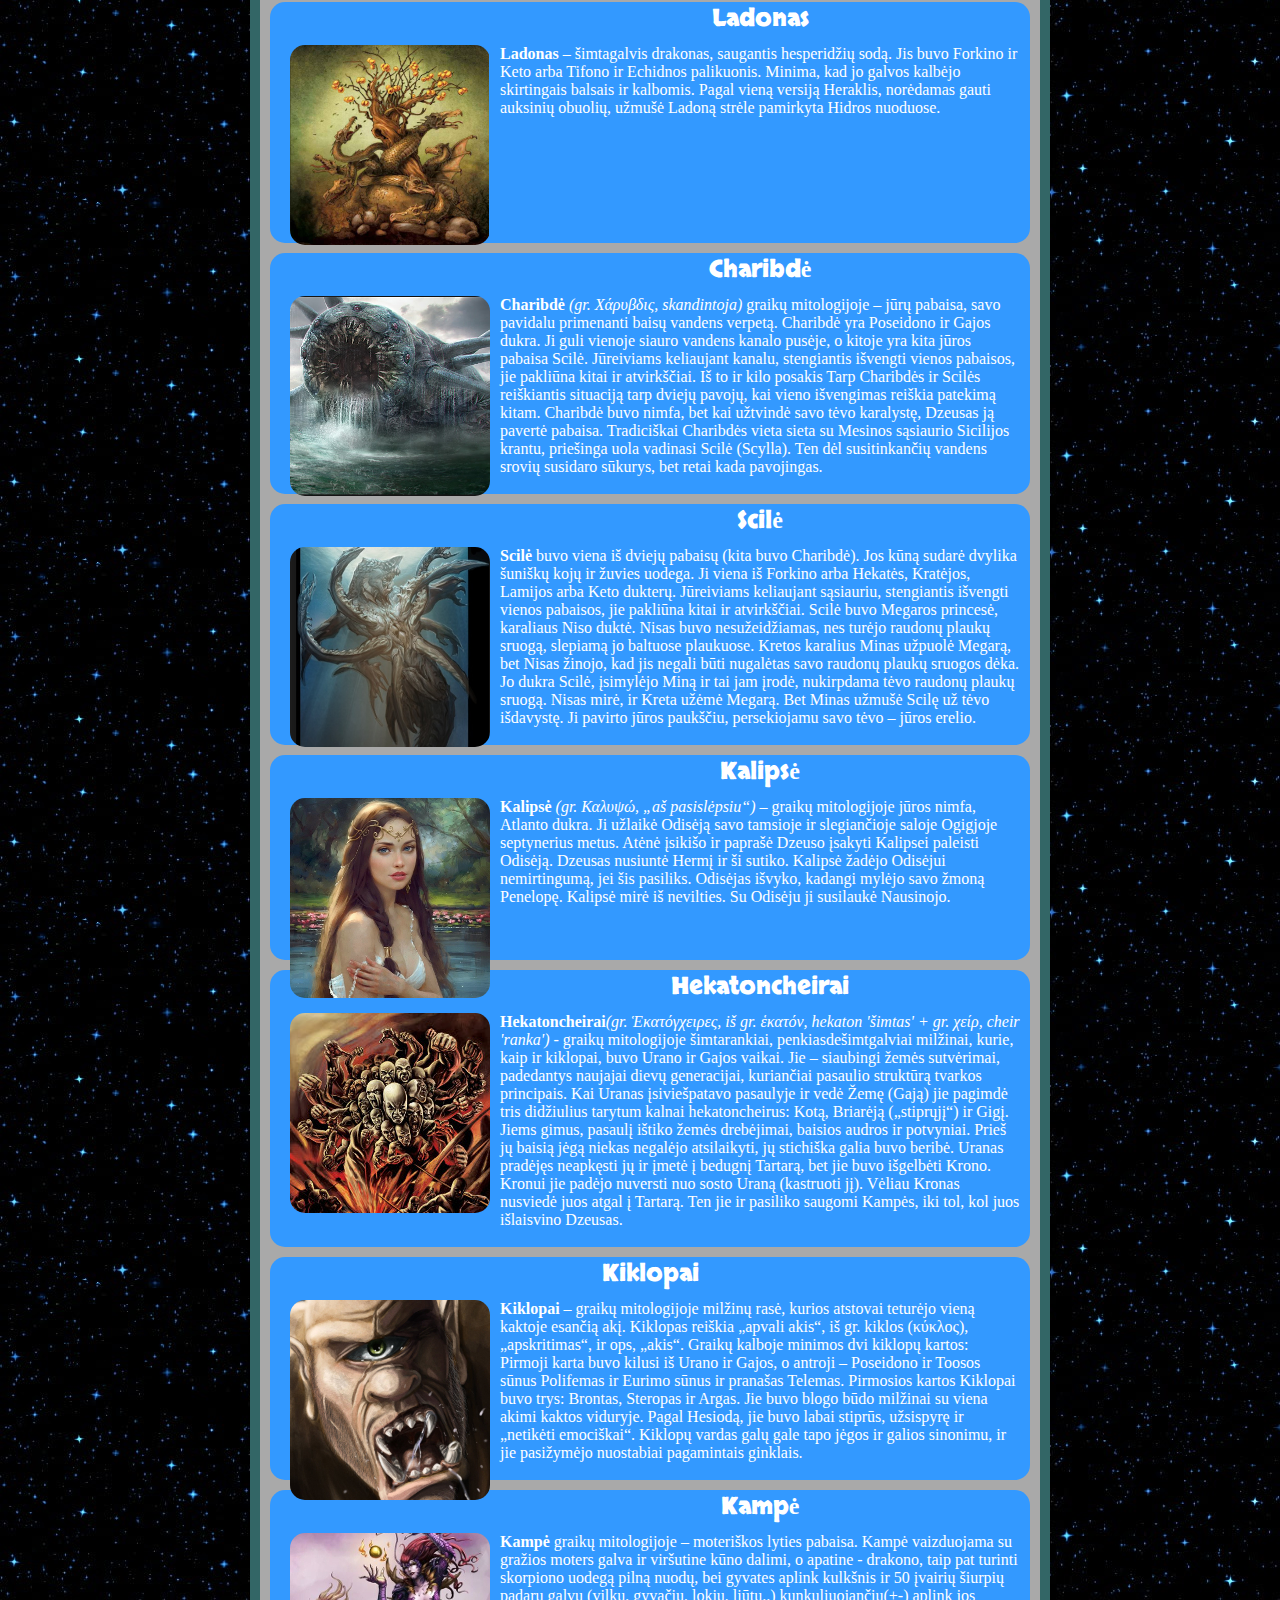
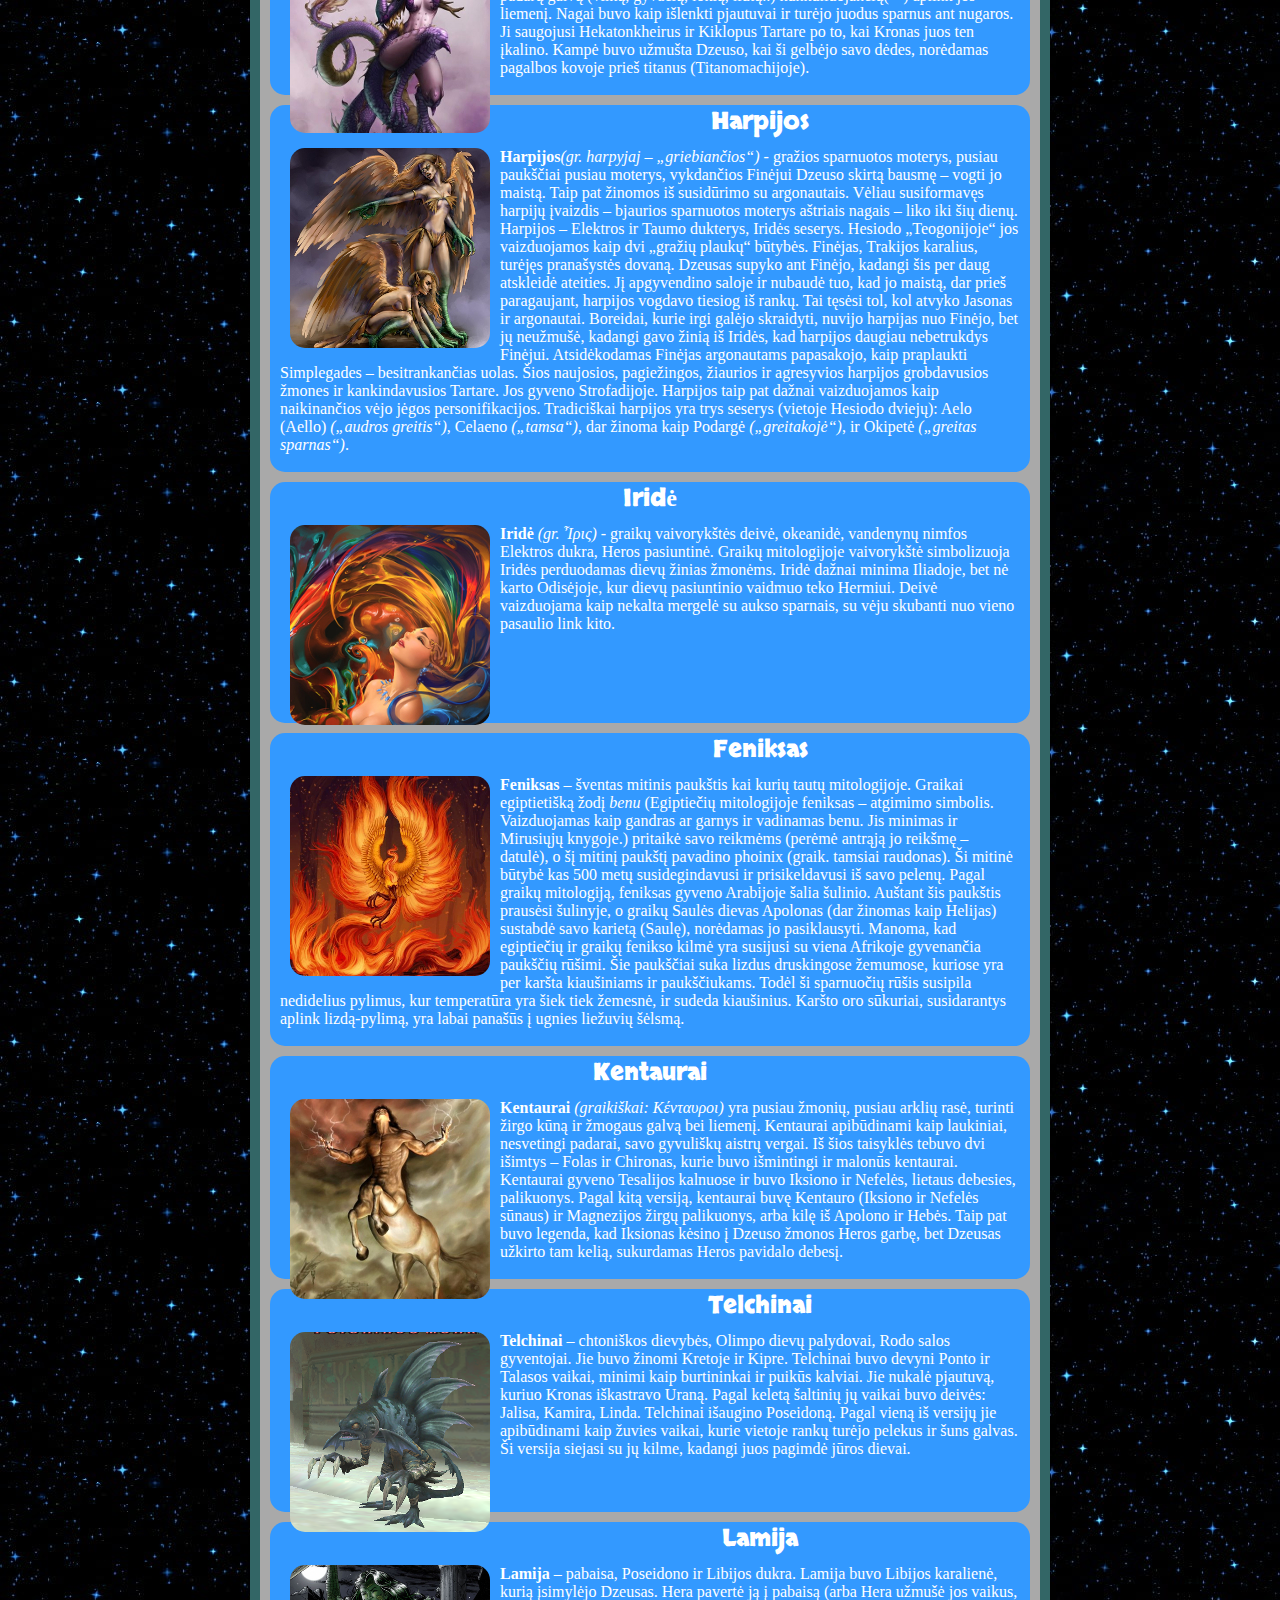
==== commit 5722f3ee: "Pridėjau minitių būtybių ir 1 dievą.  Reikia nuorodų nuo kampės (mitinės būtybės) ir Tritono (dievo)" ====
--- a/graikumitologija.html
+++ b/graikumitologija.html
@@ -271,6 +271,18 @@
                     <!-- copy.block -->
                     <div class="dainiukas">
                         <div class="postheader">
+                            <h2 class="shakaron">Tritonas</h2> </div>
+                        <div class="postwrap"> <img src="img/Triton.jpg" alt="Tritonas">
+                            <p> <strong>Tritonas</strong> – jūrų dievas, Poseidono ir Amfitritės sūnus. Jis buvo vadinamas gelmių pasiuntiniu. Jo kūną sudarė žmogaus viršutine dalis ir žuvies uodega vietoje kojų. Tritonas gyveno auksiniuose namuose jūros gelmėse. Kai kuriuose mituose, minima, kad jis yra Libijos sūraus ežero Tritonio dievas, turintis žmoną Tritonidę. Pagal šią versiją, jis tapatinamas su Poseidonu, o jo žmona su Amfitrite. Su žmona susilaukė nimfos Palajos. Audra į Libiją nubloškė argonautus, Tritonas padėjo jiems išplaukti į Viduržemio jūrą ir padovanojo žemių žiubsnelį, iš kurio vėliau susiformavo Kalisto sala. Tritonais taip pat vadinamos į undines panašios vyriškos būtybės, gyvenančios jūroje. Jos lydėdavusios Poseidoną ir Amfitritę.
+                                <br>
+                                <br>
+                            </p>
+                        </div>
+                    </div>
+                    <!-- copy.block end-->
+                    <!-- copy.block -->
+                    <div class="dainiukas">
+                        <div class="postheader">
                             <h2 class="shakaron"></h2> </div>
                         <div class="postwrap"> <img src="img/" alt="">
                             <p> <strong></strong> </p>
@@ -327,12 +339,10 @@
                         <div class="postheader">
                             <h2 class="shakaron">Chimera</h2> </div>
                         <div class="postwrap"> <img src="img/Chimaera.jpg" alt="Chimera">
-                            <p class="post">
-                            <strong>Chimera</strong> <em> (graikiškai Χιμαιρα, Khimaira; lotyniškai Chimæra)</em> graikų mitologijoje - vienas iš Tifono ir Echidnos palikuonių. Chimeros aprašymai skiriasi: pasak vienų ji turėjusi ožio kūną, gyvatės ar drakono uodegą ir liūto galvą; pasak kitos versijos chimera turėjusi tiek ožio, tiek liūto galvas bei gyvatės uodegą. Visuose aprašymuose minima, kad ji alsavo ugnimi iš vienos ar daugiau savo galvų. Nors yra daugybė mito genealogijų, tačiau pagal vieną iš versijų, ji su savo broliu Ortu pagimdė Sfinksą ir Nemėjos liūtą. Chimerą nugalėjo Belerofonas, padedamas sparnuotojo žirgo Pegaso.
-                                <br>
-                                <br>
-                                <br>
-                            </p>
+                            <p class="post"> <strong>Chimera</strong> <em> (graikiškai Χιμαιρα, Khimaira; lotyniškai Chimæra)</em> graikų mitologijoje - vienas iš Tifono ir Echidnos palikuonių. Chimeros aprašymai skiriasi: pasak vienų ji turėjusi ožio kūną, gyvatės ar drakono uodegą ir liūto galvą; pasak kitos versijos chimera turėjusi tiek ožio, tiek liūto galvas bei gyvatės uodegą. Visuose aprašymuose minima, kad ji alsavo ugnimi iš vienos ar daugiau savo galvų. Nors yra daugybė mito genealogijų, tačiau pagal vieną iš versijų, ji su savo broliu Ortu pagimdė Sfinksą ir Nemėjos liūtą. Chimerą nugalėjo Belerofonas, padedamas sparnuotojo žirgo Pegaso.
+                                <br>
+                                <br>
+                                <br> </p>
                         </div>
                     </div>
                     <!-- copy.block end-->
@@ -708,15 +718,13 @@
                         <div class="postheader">
                             <h2 class="shakaron">Iridė</h2> </div>
                         <div class="postwrap"> <img src="img/Iris.jpg" alt="Iridė">
-                            <p class="post">
-                             <strong>Iridė</strong> <em>(gr. Ἶρις)</em> - graikų vaivorykštės deivė, okeanidė, vandenynų nimfos Elektros dukra, Heros pasiuntinė. Graikų mitologijoje vaivorykštė simbolizuoja Iridės perduodamas dievų žinias žmonėms. Iridė dažnai minima Iliadoje, bet nė karto Odisėjoje, kur dievų pasiuntinio vaidmuo teko Hermiui. Deivė vaizduojama kaip nekalta mergelė su aukso sparnais, su vėju skubanti nuo vieno pasaulio link kito.
-                                <br>
-                                <br>
-                                <br>
-                                <br>
-                                <br>
-                                <br>
-                            </p>
+                            <p class="post"> <strong>Iridė</strong> <em>(gr. Ἶρις)</em> - graikų vaivorykštės deivė, okeanidė, vandenynų nimfos Elektros dukra, Heros pasiuntinė. Graikų mitologijoje vaivorykštė simbolizuoja Iridės perduodamas dievų žinias žmonėms. Iridė dažnai minima Iliadoje, bet nė karto Odisėjoje, kur dievų pasiuntinio vaidmuo teko Hermiui. Deivė vaizduojama kaip nekalta mergelė su aukso sparnais, su vėju skubanti nuo vieno pasaulio link kito.
+                                <br>
+                                <br>
+                                <br>
+                                <br>
+                                <br>
+                                <br> </p>
                         </div>
                     </div>
                     <!-- copy.block end-->
@@ -725,11 +733,9 @@
                         <div class="postheader">
                             <h2 class="shakaron">Feniksas</h2> </div>
                         <div class="postwrap"> <img src="img/Phoenix.jpg" alt="Feniksas">
-                            <p class="post">
-                            <strong>Feniksas</strong> – šventas mitinis paukštis kai kurių tautų mitologijoje. Graikai egiptietišką žodį <em>benu</em> (Egiptiečių mitologijoje feniksas – atgimimo simbolis. Vaizduojamas kaip gandras ar garnys ir vadinamas benu. Jis minimas ir Mirusiųjų knygoje.) pritaikė savo reikmėms (perėmė antrąją jo reikšmę – datulė), o šį mitinį paukštį pavadino phoinix (graik. tamsiai raudonas). Ši mitinė būtybė kas 500 metų susidegindavusi ir prisikeldavusi iš savo pelenų. Pagal graikų mitologiją, feniksas gyveno Arabijoje šalia šulinio. Auštant šis paukštis prausėsi šulinyje, o graikų Saulės dievas Apolonas (dar žinomas kaip Helijas) sustabdė savo karietą (Saulę), norėdamas jo pasiklausyti. Manoma, kad egiptiečių ir graikų fenikso kilmė yra susijusi su viena Afrikoje gyvenančia paukščių rūšimi. Šie paukščiai suka lizdus druskingose žemumose, kuriose yra per karšta kiaušiniams ir paukščiukams. Todėl ši sparnuočių rūšis susipila nedidelius pylimus, kur temperatūra yra šiek tiek žemesnė, ir sudeda kiaušinius. Karšto oro sūkuriai, susidarantys aplink lizdą-pylimą, yra labai panašūs į ugnies liežuvių šėlsmą.
-                                <br>
-                                <br>
-                            </p>
+                            <p class="post"> <strong>Feniksas</strong> – šventas mitinis paukštis kai kurių tautų mitologijoje. Graikai egiptietišką žodį <em>benu</em> (Egiptiečių mitologijoje feniksas – atgimimo simbolis. Vaizduojamas kaip gandras ar garnys ir vadinamas benu. Jis minimas ir Mirusiųjų knygoje.) pritaikė savo reikmėms (perėmė antrąją jo reikšmę – datulė), o šį mitinį paukštį pavadino phoinix (graik. tamsiai raudonas). Ši mitinė būtybė kas 500 metų susidegindavusi ir prisikeldavusi iš savo pelenų. Pagal graikų mitologiją, feniksas gyveno Arabijoje šalia šulinio. Auštant šis paukštis prausėsi šulinyje, o graikų Saulės dievas Apolonas (dar žinomas kaip Helijas) sustabdė savo karietą (Saulę), norėdamas jo pasiklausyti. Manoma, kad egiptiečių ir graikų fenikso kilmė yra susijusi su viena Afrikoje gyvenančia paukščių rūšimi. Šie paukščiai suka lizdus druskingose žemumose, kuriose yra per karšta kiaušiniams ir paukščiukams. Todėl ši sparnuočių rūšis susipila nedidelius pylimus, kur temperatūra yra šiek tiek žemesnė, ir sudeda kiaušinius. Karšto oro sūkuriai, susidarantys aplink lizdą-pylimą, yra labai panašūs į ugnies liežuvių šėlsmą.
+                                <br>
+                                <br> </p>
                         </div>
                     </div>
                     <!-- copy.block end-->
@@ -738,9 +744,56 @@
                         <div class="postheader">
                             <h2 class="shakaron">Kentaurai</h2> </div>
                         <div class="postwrap"> <img src="img/Centaurs.jpg" alt="Kentaurai">
-                            <p class="post">
-                            <strong>Kentaurai</strong><em>(graikiškai: Κένταυροι)</em>
-                            </p>
+                            <p class="post"> <strong>Kentaurai</strong><em> (graikiškai: Κένταυροι)</em> yra pusiau žmonių, pusiau arklių rasė, turinti žirgo kūną ir žmogaus galvą bei liemenį. Kentaurai apibūdinami kaip laukiniai, nesvetingi padarai, savo gyvuliškų aistrų vergai. Iš šios taisyklės tebuvo dvi išimtys – Folas ir Chironas, kurie buvo išmintingi ir malonūs kentaurai. Kentaurai gyveno Tesalijos kalnuose ir buvo Iksiono ir Nefelės, lietaus debesies, palikuonys. Pagal kitą versiją, kentaurai buvę Kentauro (Iksiono ir Nefelės sūnaus) ir Magnezijos žirgų palikuonys, arba kilę iš Apolono ir Hebės. Taip pat buvo legenda, kad Iksionas kėsino į Dzeuso žmonos Heros garbę, bet Dzeusas užkirto tam kelią, sukurdamas Heros pavidalo debesį.
+                                <br>
+                                <br> </p>
+                        </div>
+                    </div>
+                    <!-- copy.block end-->
+                    <!-- copy.block -->
+                    <div class="dainiukas">
+                        <div class="postheader">
+                            <h2 class="shakaron">Telchinai</h2> </div>
+                        <div class="postwrap"> <img src="img/Telchines.png" alt="Telchinai">
+                            <p class="post"> <strong>Telchinai</strong> – chtoniškos dievybės, Olimpo dievų palydovai, Rodo salos gyventojai. Jie buvo žinomi Kretoje ir Kipre. Telchinai buvo devyni Ponto ir Talasos vaikai, minimi kaip burtininkai ir puikūs kalviai. Jie nukalė pjautuvą, kuriuo Kronas iškastravo Uraną. Pagal keletą šaltinių jų vaikai buvo deivės: Jalisa, Kamira, Linda. Telchinai išaugino Poseidoną. Pagal vieną iš versijų jie apibūdinami kaip žuvies vaikai, kurie vietoje rankų turėjo pelekus ir šuns galvas. Ši versija siejasi su jų kilme, kadangi juos pagimdė jūros dievai.
+                                <br>
+                                <br>
+                                <br>
+                                <br> </p>
+                        </div>
+                    </div>
+                    <!-- copy.block end-->
+                    <!-- copy.block -->
+                    <div class="dainiukas">
+                        <div class="postheader">
+                            <h2 class="shakaron">Lamija</h2> </div>
+                        <div class="postwrap"> <img src="img/Lamia.jpg" alt="Lamija">
+                            <p class="post"> <strong>Lamija</strong> – pabaisa, Poseidono ir Libijos dukra. Lamija buvo Libijos karalienė, kurią įsimylėjo Dzeusas. Hera pavertė ją į pabaisą (arba Hera užmušė jos vaikus, Lamija pasislėpė tarpeklyje ir pavirto pabaisa), kuri grobė ir rijo svetimus vaikus. Hera buvo atėmusi jai miegą – prakeikusi ją, kad negalėtų sumerkti akių, todėl Lamija buvo apsėsta matyti savo mirusių vaikų vaizdus. Naktimis ji klajodavo. Dzeusas pasigailėjo Lamijos, apdovonojo ją sugebėjimu išsiimti akis ir pamiegoti, vėliau akis įsidėti atgal. Jos kūną sudarė gyvatės kūnas ir moters krūtinė bei galva.
+                                <br>
+                                <br>
+                                <br> </p>
+                        </div>
+                    </div>
+                    <!-- copy.block end-->
+                    <!-- copy.block -->
+                    <div class="dainiukas">
+                        <div class="postheader">
+                            <h2 class="shakaron">Satyrai</h2> </div>
+                        <div class="postwrap"> <img src="img/Satyr.jpg" alt="Satyrai">
+                            <p class="post"> <strong>Satyrai</strong> – pusiau žmonės, pusiau ožiai, gamtos dvasios graikų mitologijoje. Kartais laikomi vaisingumo demonais. Satyrai gyveno miškuose ir kalnuose. Kartu su silenais buvo Dioniso bei Pano palydovai. Satyrai turi žmogaus liemenį ir galvą, tačiau su ragais, ožio kojomis ir uodega, kūnas padengtas kailiu, turi ilgą barzdą. Satyrai yra griaunamos ir pavojingos prigimties, tačiau drovūs ir bailūs. Mituose persekioja nimfas ir menades. Jie mielai išgeria, mėgsta vyną, linksmybes, moteris ir vyrus. Klajoja su muzika, dažnai šokdami su nimfomis ar jas persekiodami, keldami siaubą vyrams. Yra labai muzikalūs, groja dūdelėmis, cimbolais, kastanjetėmis, dūdmaišiais. Turi specialų šokį – <em>Sikinis</em>.
+                                <br>
+                                <br> </p>
+                        </div>
+                    </div>
+                    <!-- copy.block end-->
+                    <!-- copy.block -->
+                    <div class="dainiukas">
+                        <div class="postheader">
+                            <h2 class="shakaron">Marsijas</h2> </div>
+                        <div class="postwrap"> <img src="img/Marsyas.jpg" alt="Marsijas">
+                            <p class="post"> <strong>Marsijas</strong> - frygų satyras, kuris iškvietė Apoloną į muzikinę dvikovą. Kartą, klajodamas Frygijos laukais, Marsijas rado nendrinę fleitą. Ją buvo numetusi deivė Atėnė, kai pastebėjo, jog grojimas pačios išrasta fleita bjauroja jos veidą. Atėnė prakeikė savo išradimą ir pasakė, kad žiauriai bus nubaustas tas, kas pakels fleitą. Nežinodamas Atėnės prakeikimo, Marsijas pakėlė fleitą ir išmoko puikiai ja groti, jog visus sužavėjo ta muzika. Marsijas išpuiko ir iškvietė rungtynių muzikos globėją Apoloną. Apolonas atvyko į rungtynes, apsivilkęs ilgą puošnią chlamidę, su laurų vainiku ir auksine kitara rankose. Nugalėjo Apolonas ir įširdęs jis įsakė pakabinti Marsiją už rankų ir nunerti jam odą. Jo oda buvo pakabinta Kilenės oloje Frygijoje. Vėliau imta pasakoti, kad jo oda ima judėti, tarytum šokdavusi, atskriejus į olą frygų nendrinės fleitos garsams, ir ramiai kabodavusi, suskambus kitarai.
+                                <br>
+                                <br> </p>
                         </div>
                     </div>
                     <!-- copy.block end-->
@@ -750,7 +803,18 @@
                             <h2 class="shakaron"><!--title.ghos.her--></h2> </div>
                         <div class="postwrap"> <img src="img/" alt="">
                             <p class="post">
-                            <!--text ggos her-->
+                                <!--text ggos her-->
+                            </p>
+                        </div>
+                    </div>
+                    <!-- copy.block end-->
+                    <!-- copy.block -->
+                    <div class="dainiukas">
+                        <div class="postheader">
+                            <h2 class="shakaron"><!--title.ghos.her--></h2> </div>
+                        <div class="postwrap"> <img src="img/" alt="">
+                            <p class="post">
+                                <!--text ggos her-->
                             </p>
                         </div>
                     </div>
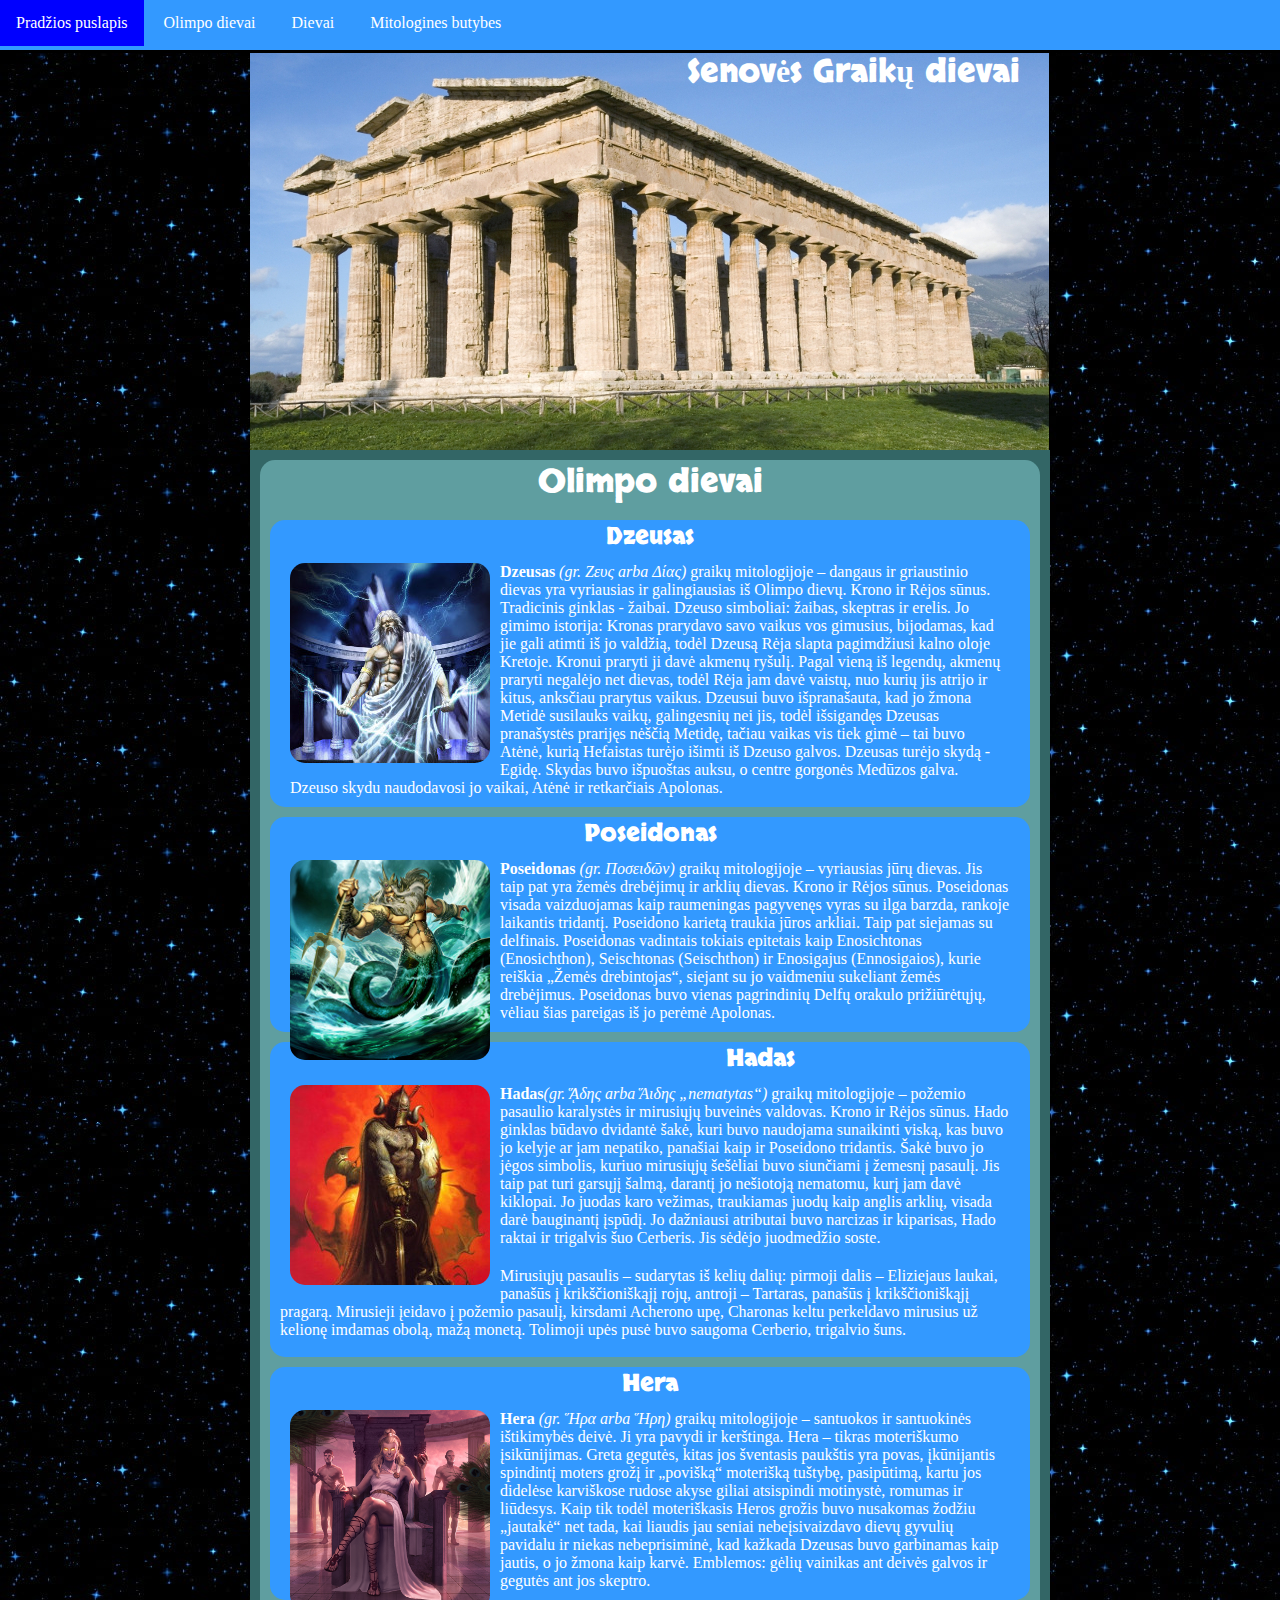
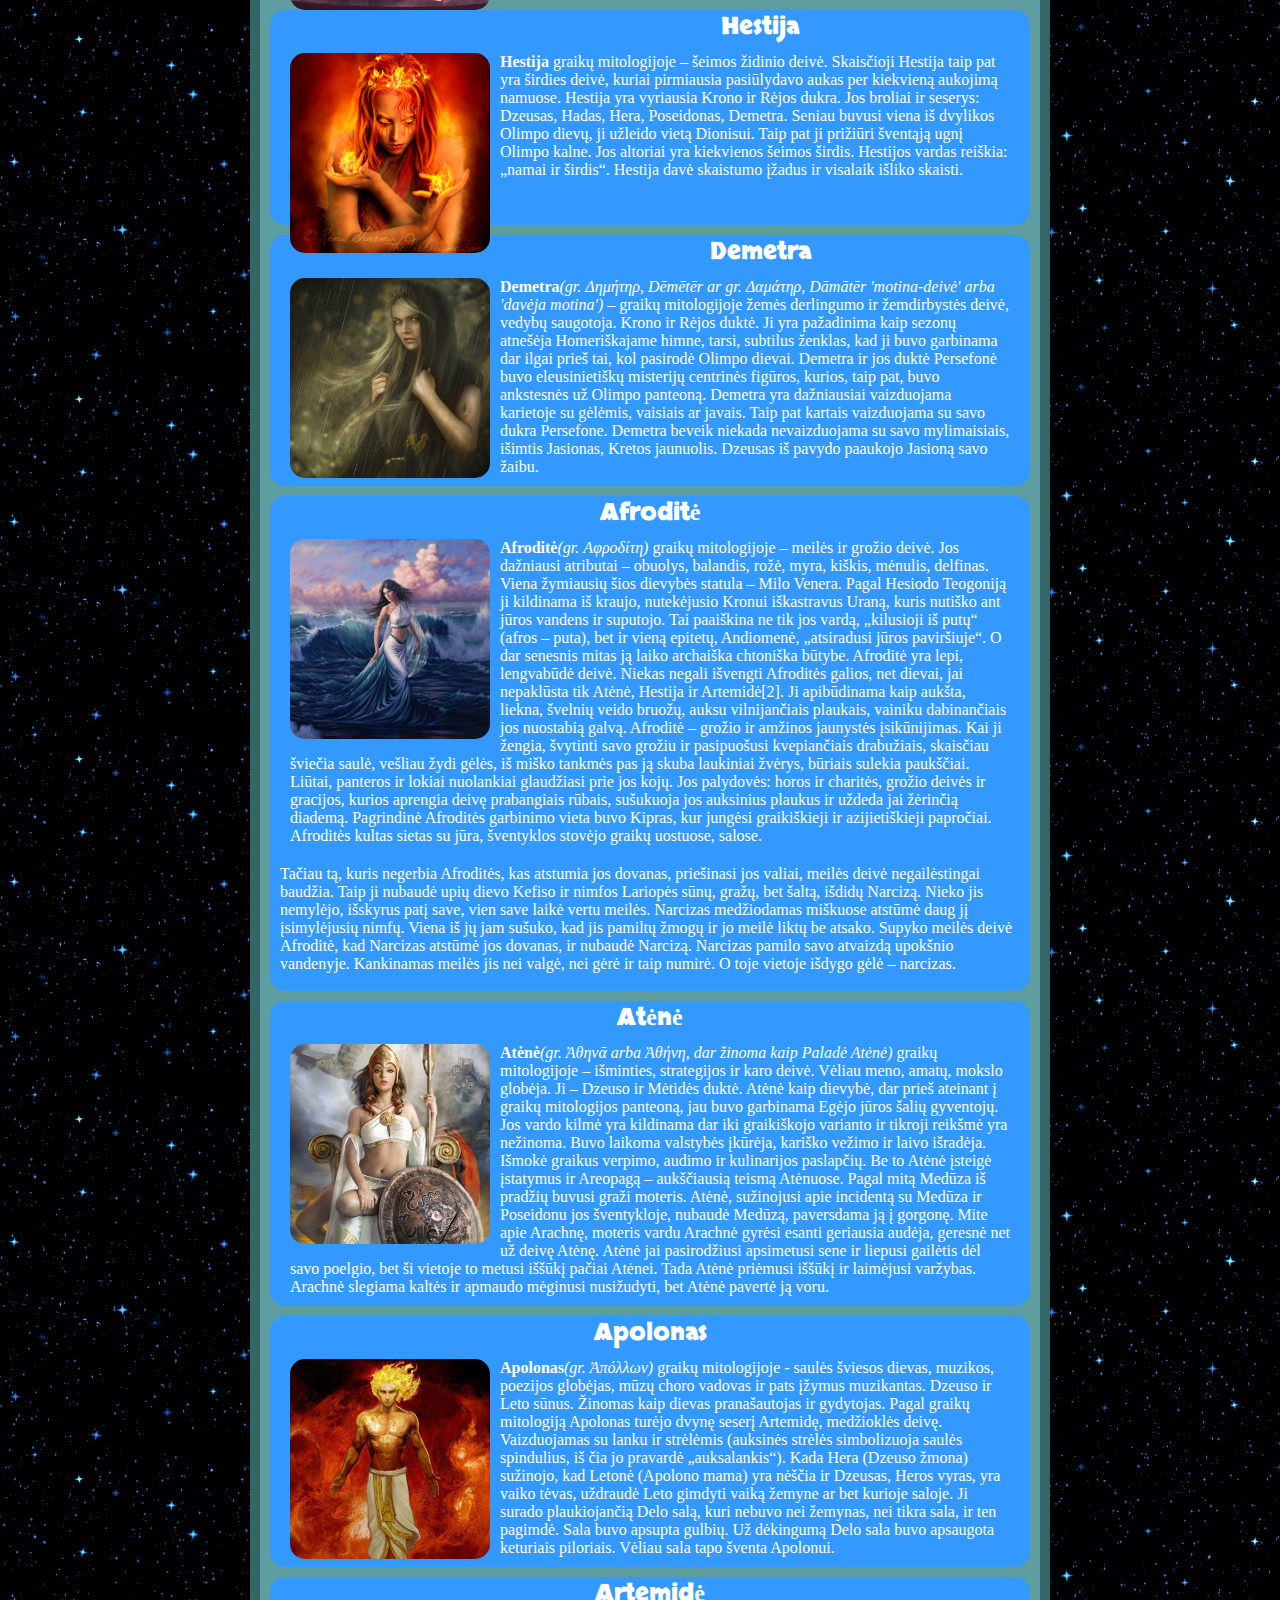
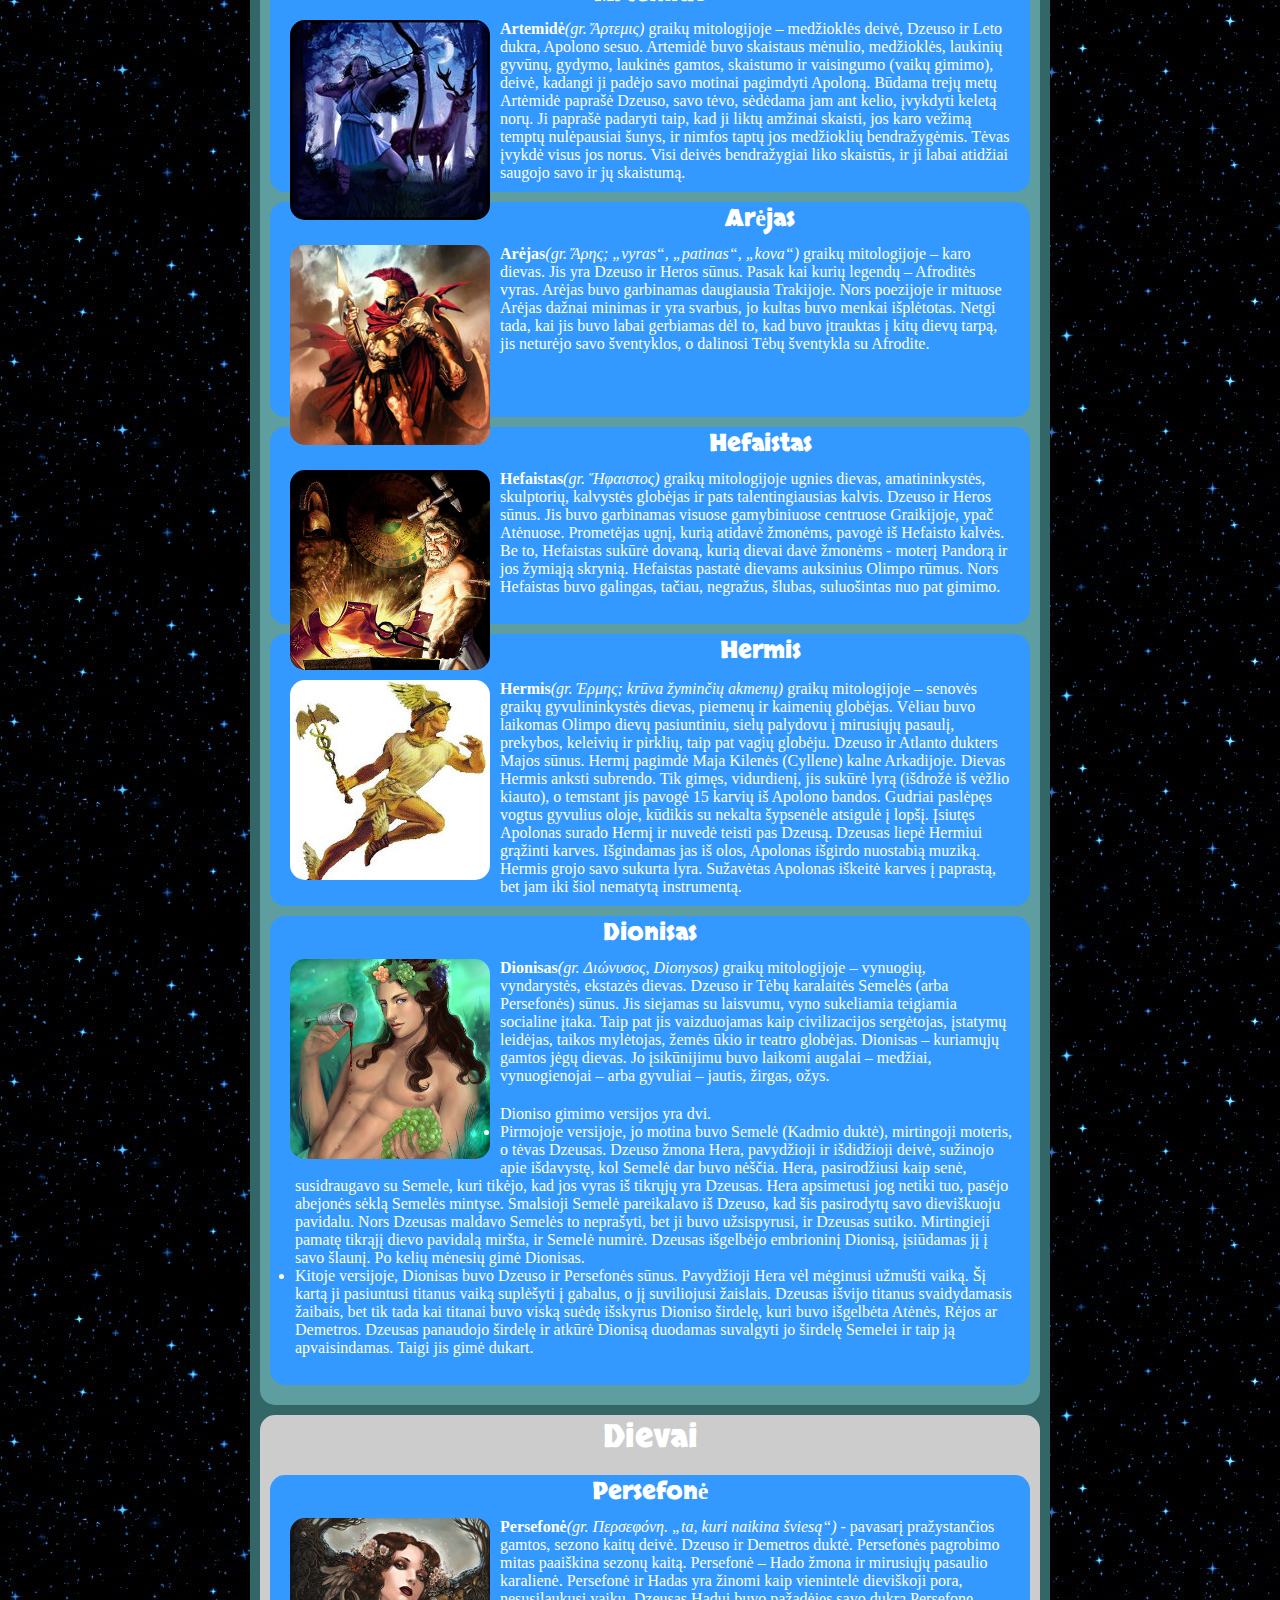
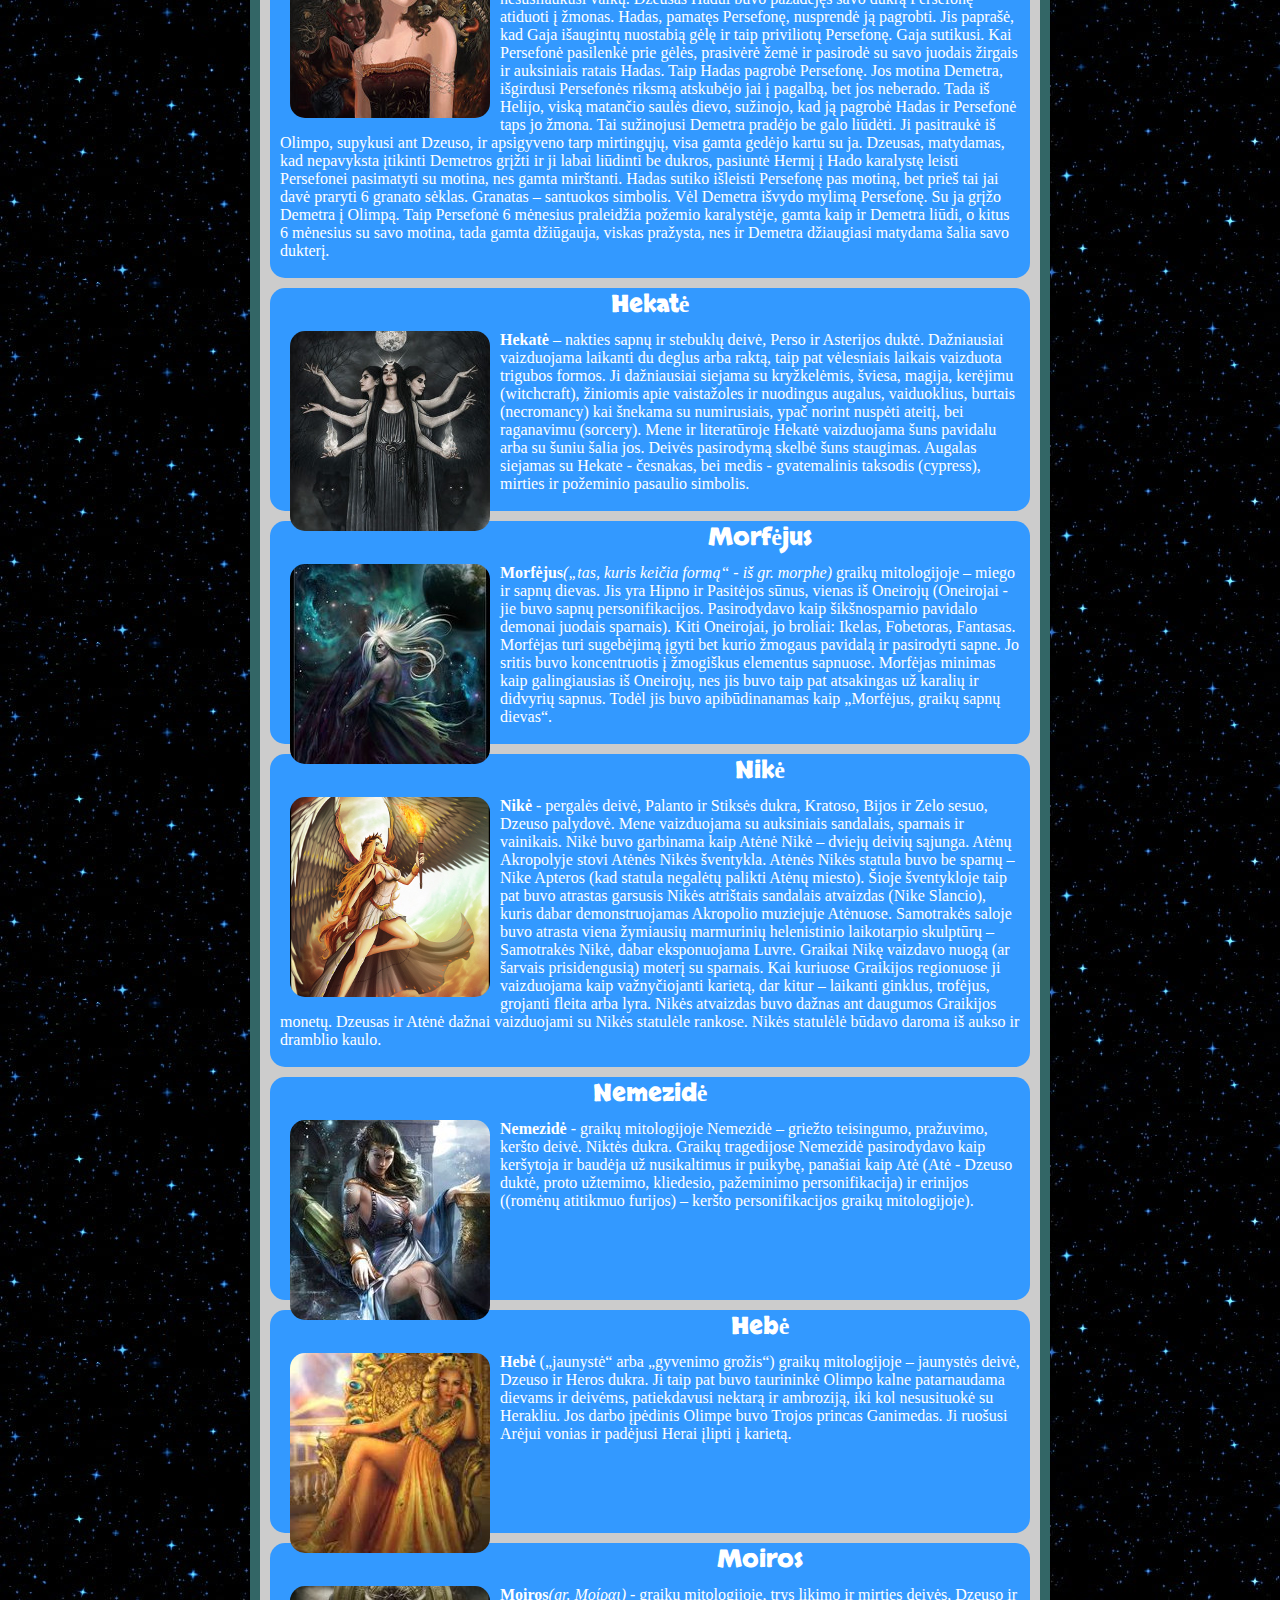
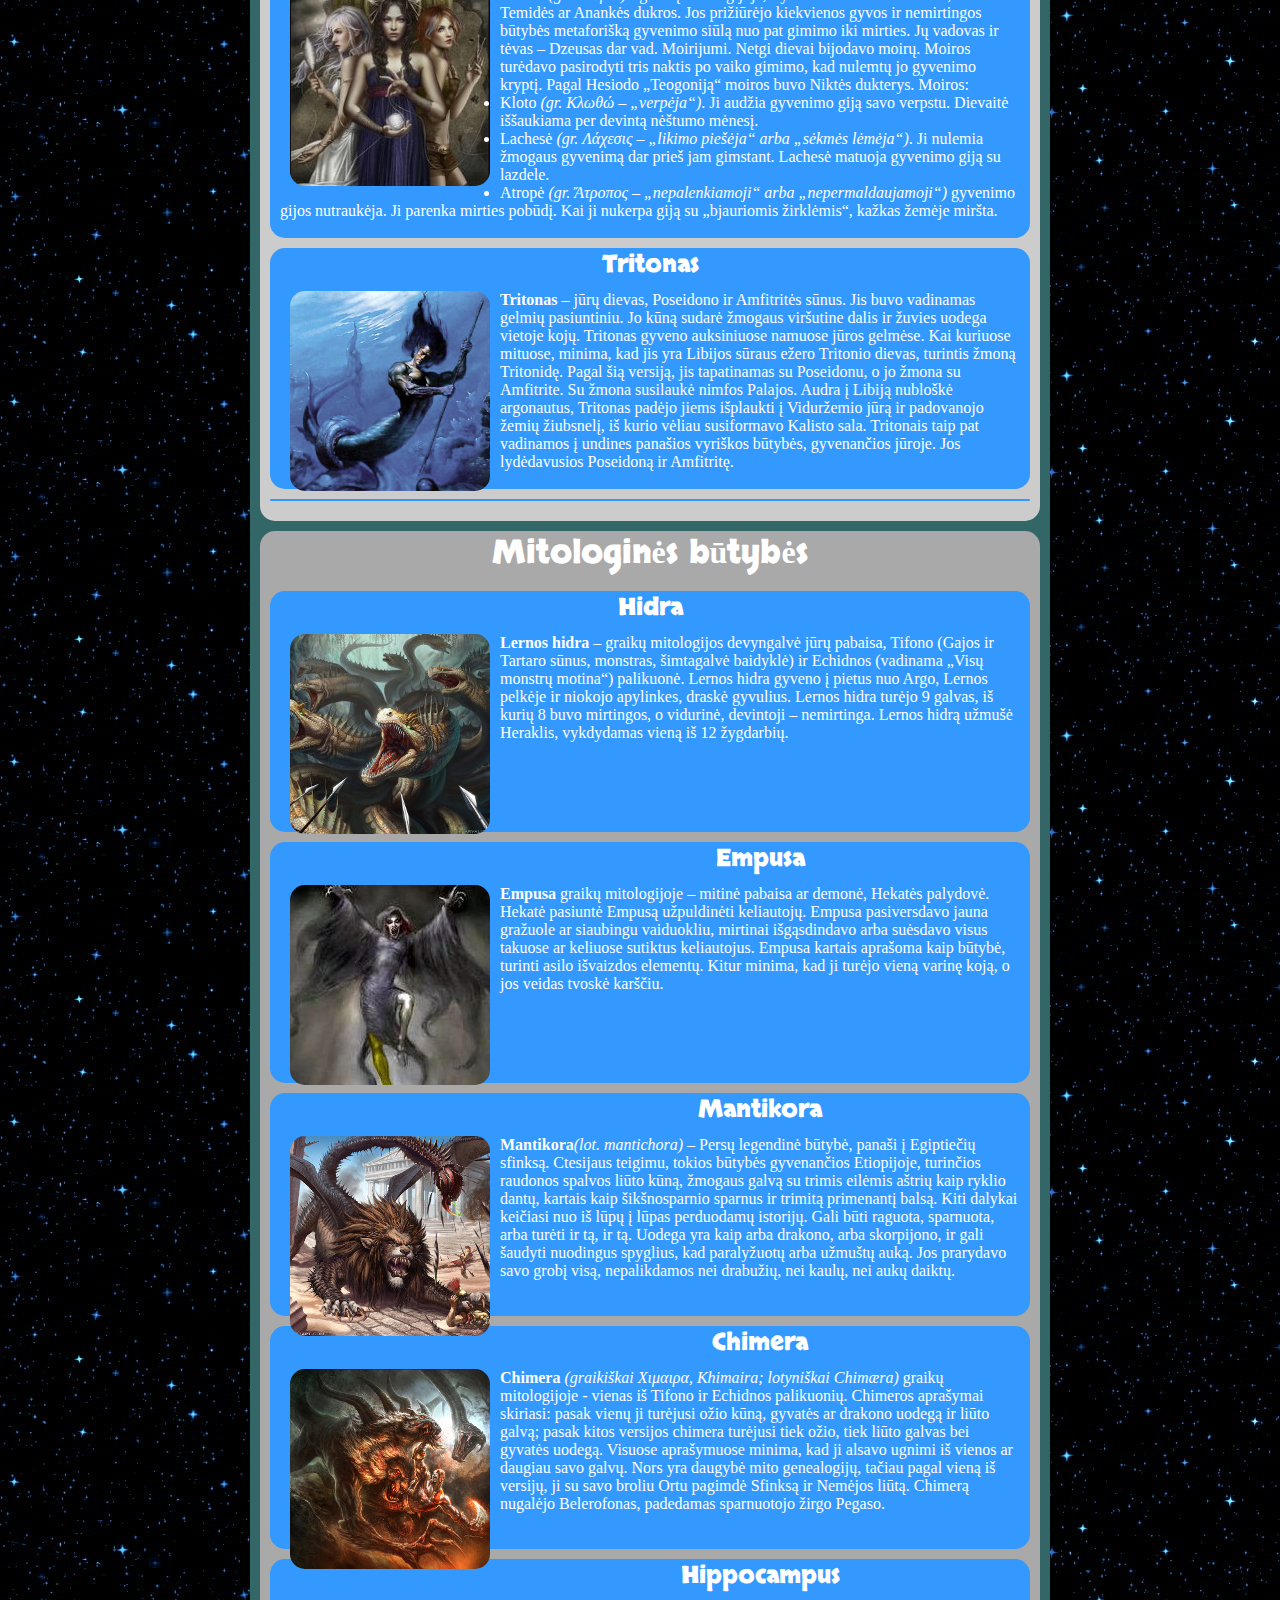
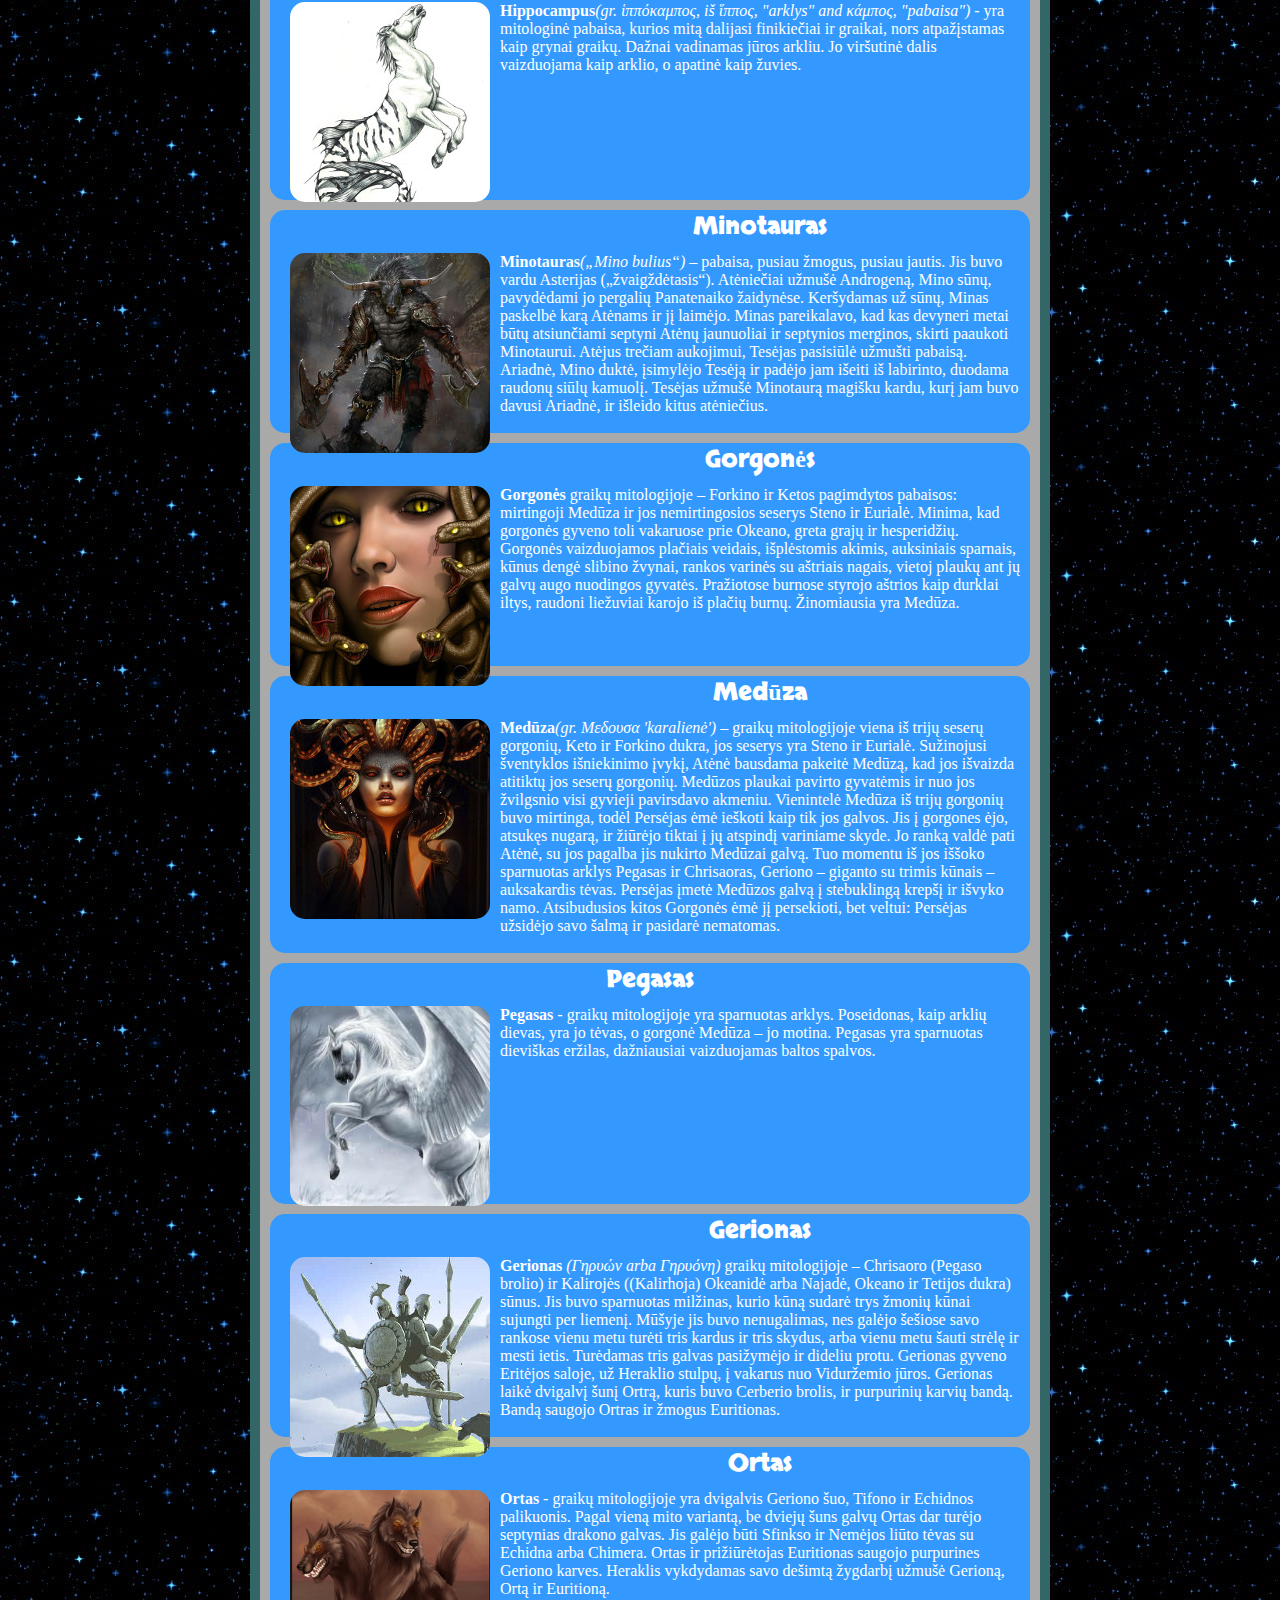
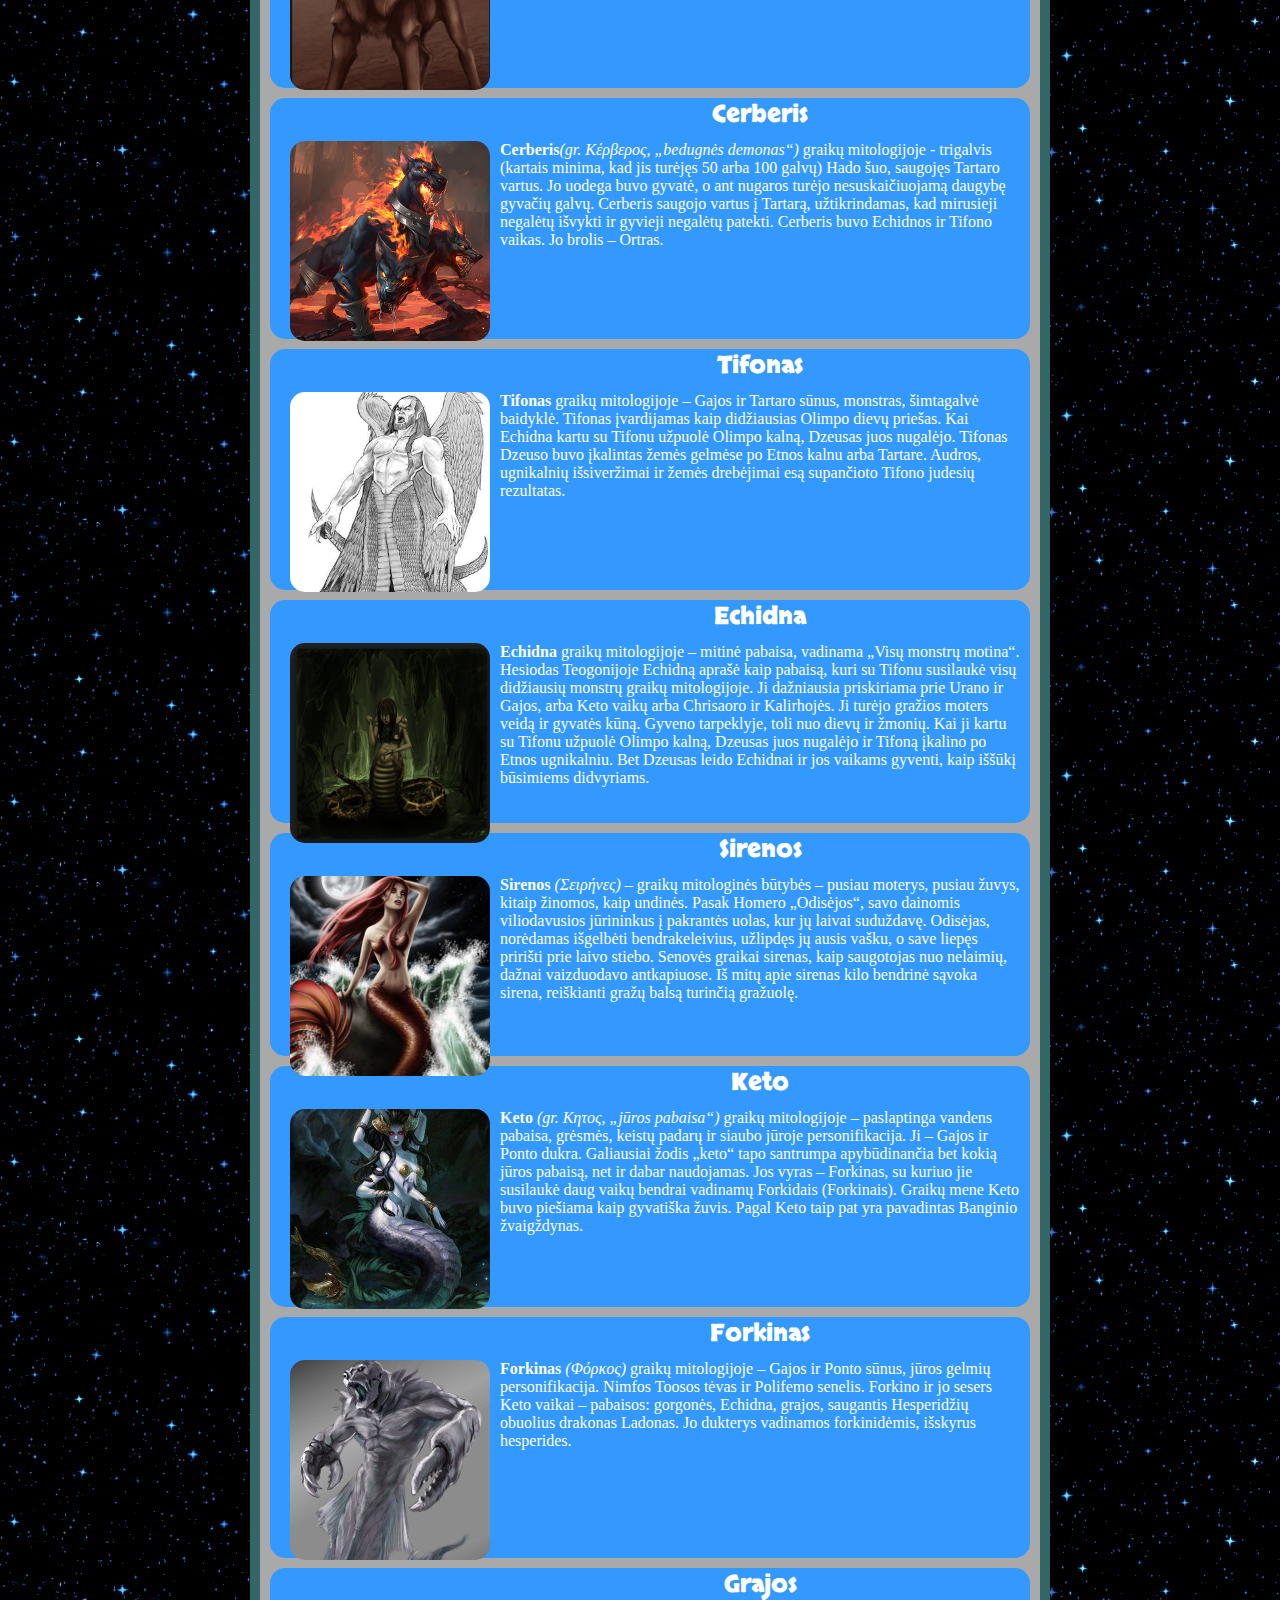
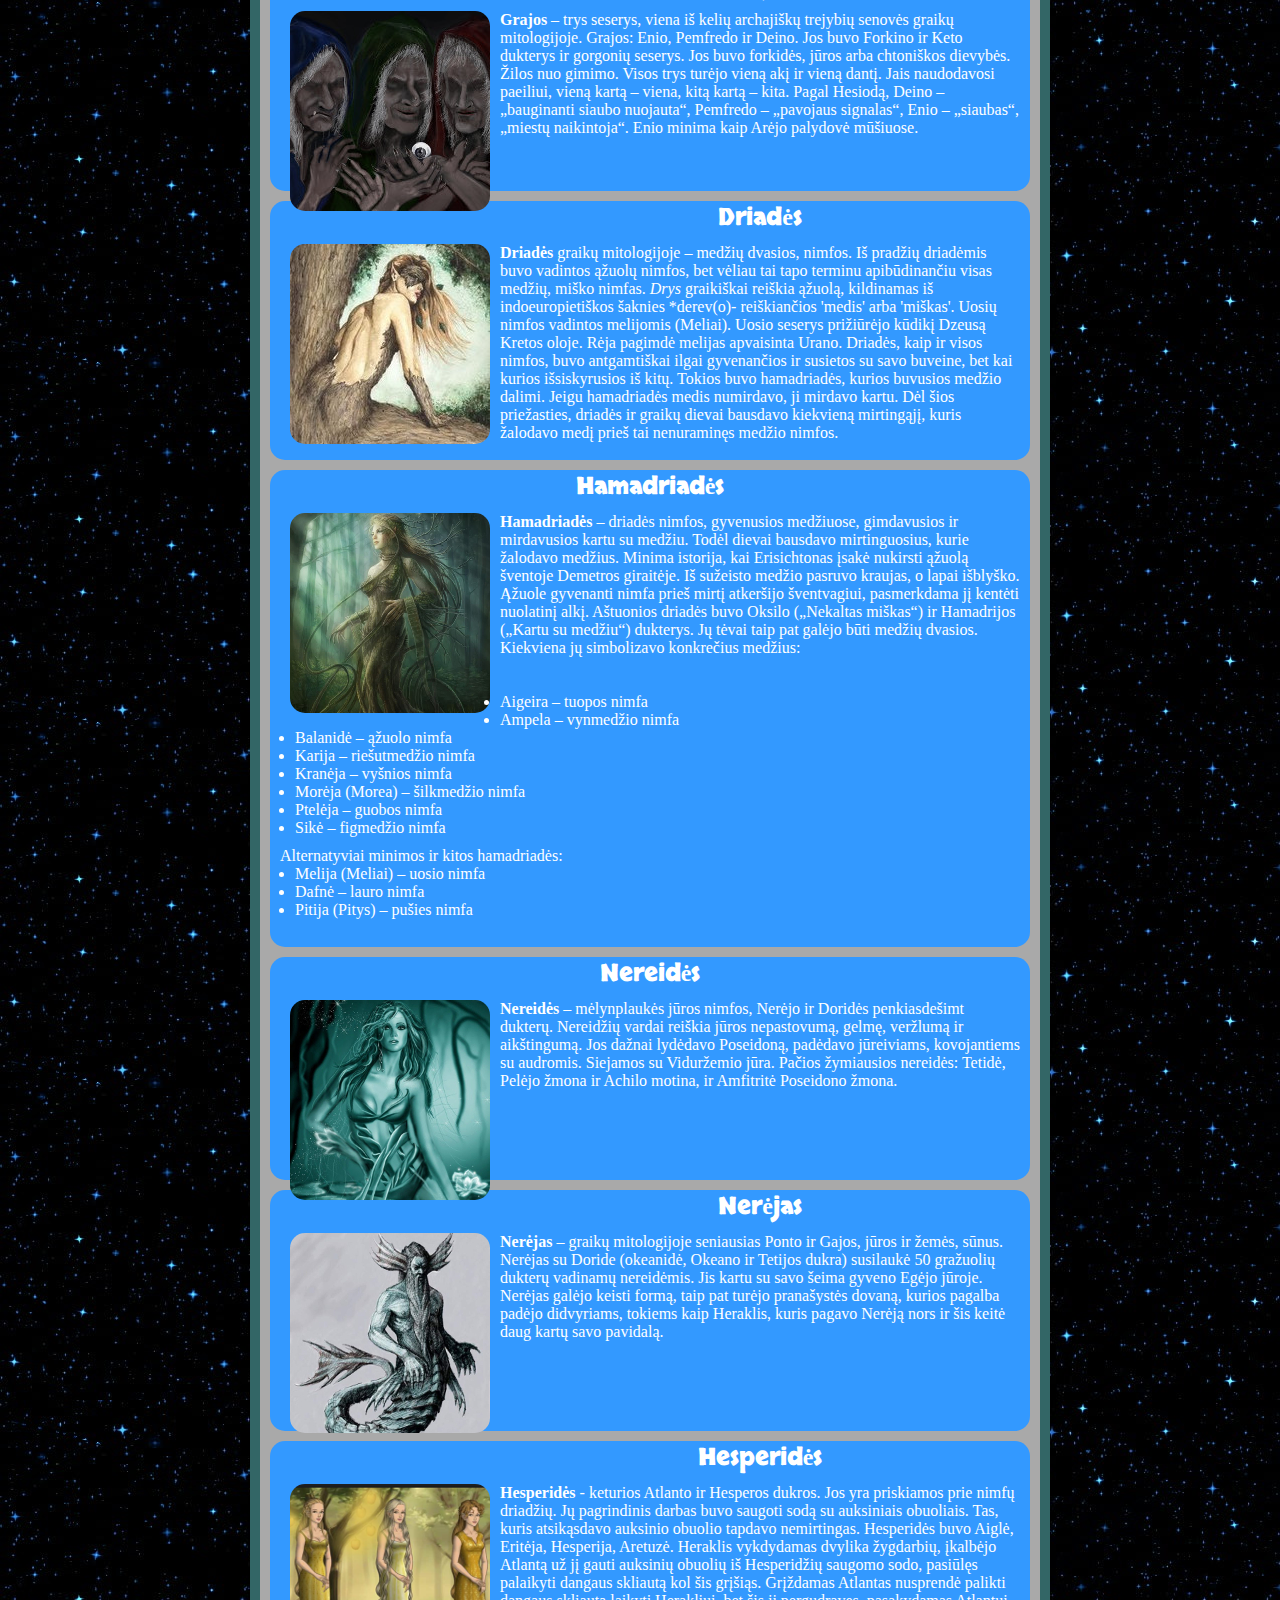
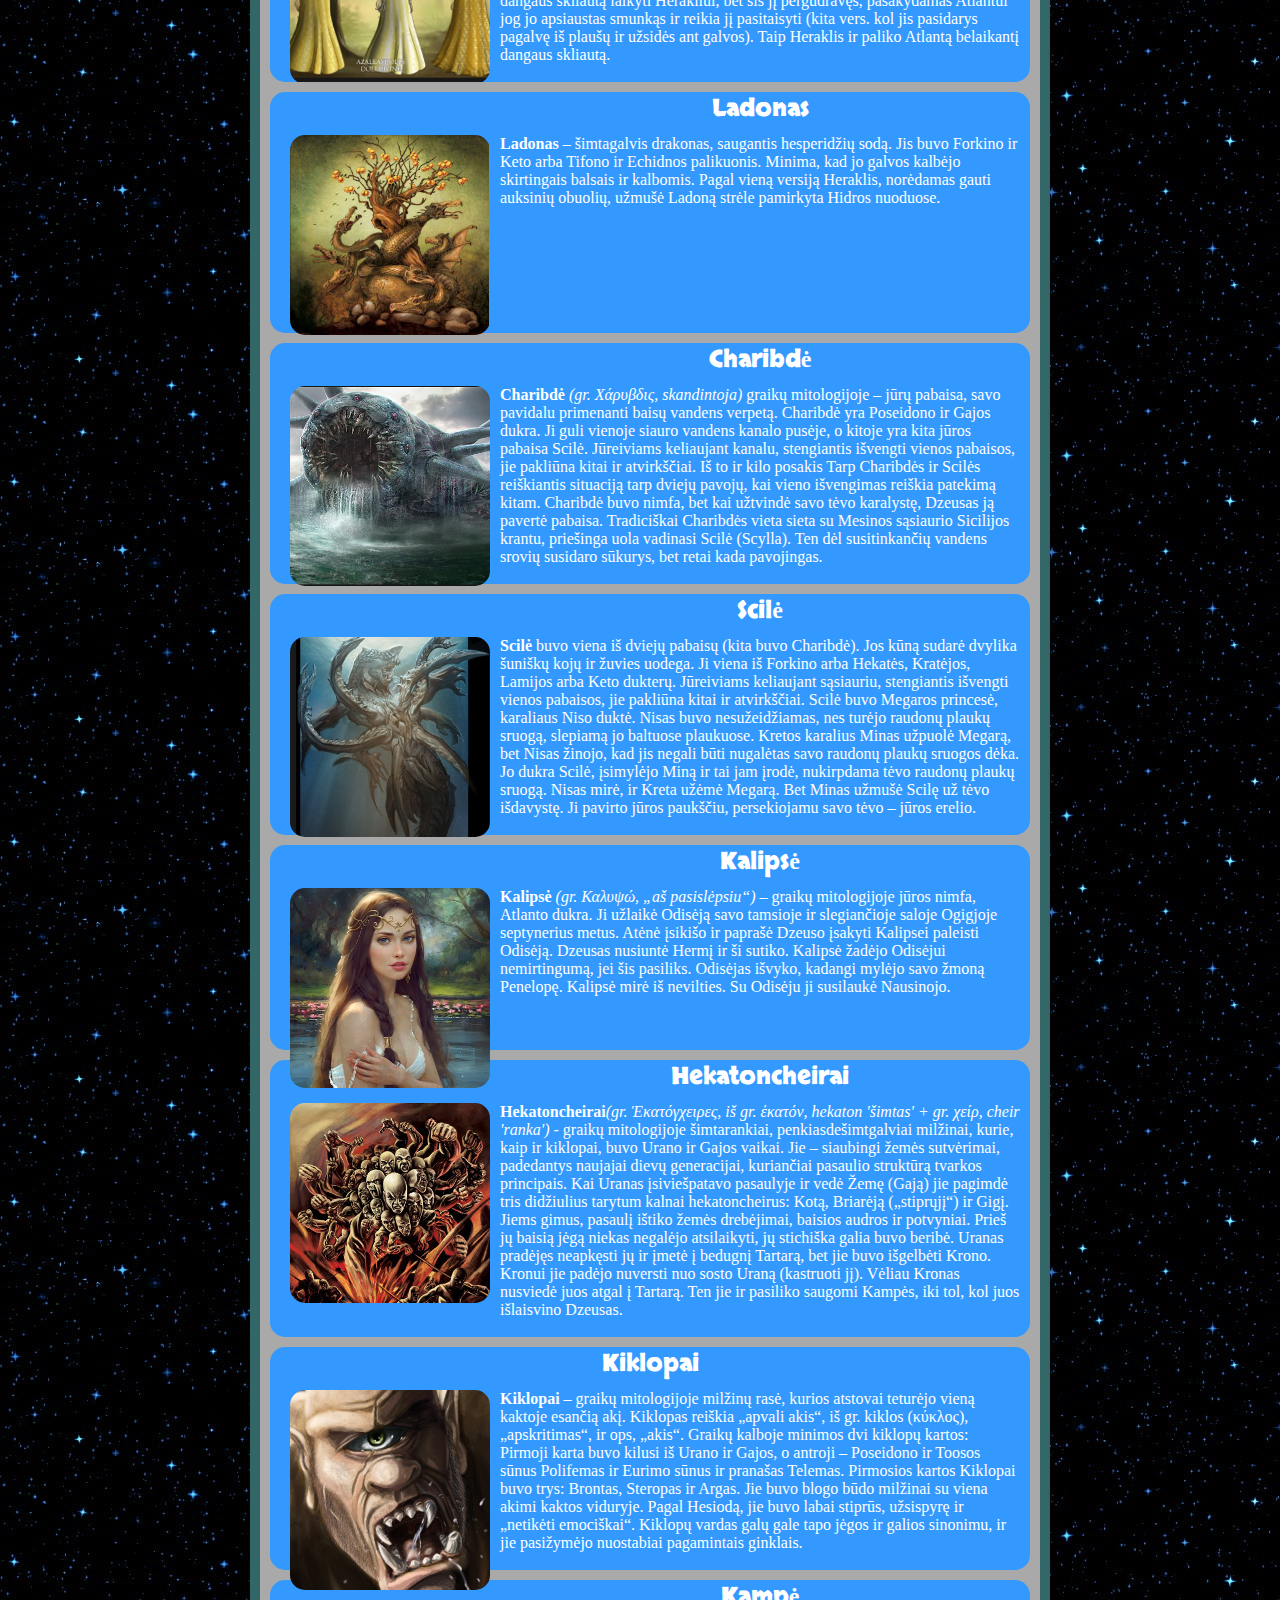
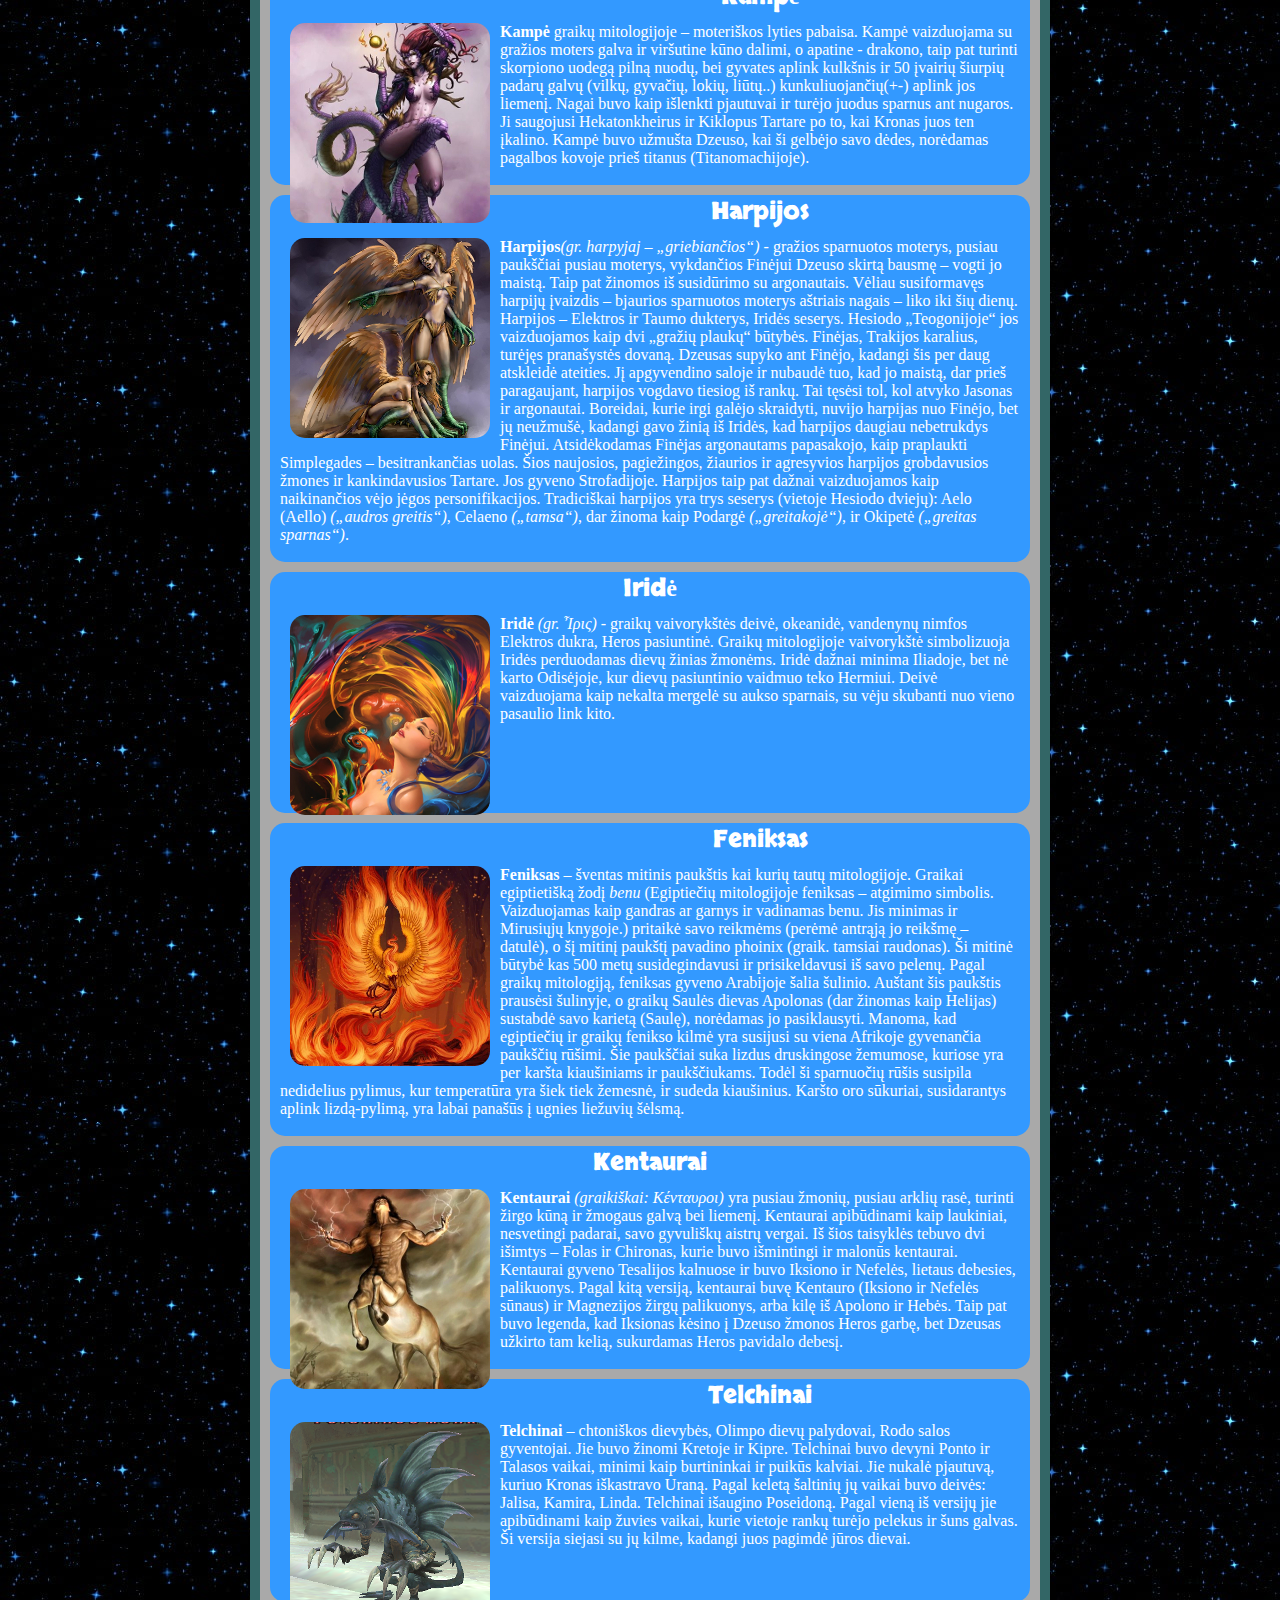
==== commit 29ff1706: "pridėjau mitinę būtybę - Pitoną" ====
--- a/graikumitologija.html
+++ b/graikumitologija.html
@@ -35,7 +35,7 @@
                         <div class="postheader">
                             <h2 class="shakaron"><a name="dzeusas"></a>Dzeusas</h2> </div>
                         <div class="postwrap"> <img src="/img/Zeus.jpg" alt="Dzeusas">
-                            <p class="postcontent"> <strong>Dzeusas</strong> <em>(gr. Ζευς arba Δίας)</em> graikų mitologijoje – dangaus ir griaustinio dievas yra vyriausias ir galingiausias iš Olimpo dievų. Krono ir Rėjos sūnus. Tradicinis ginklas - žaibai. Dzeuso simboliai: žaibas, skeptras ir erelis. Jo gimimo istorija: Kronas prarydavo savo vaikus vos gimusius, bijodamas, kad jie gali atimti iš jo valdžią, todėl Dzeusą Rėja slapta pagimdžiusi kalno oloje Kretoje. Kronui praryti ji davė akmenų ryšulį. Pagal vieną iš legendų, akmenų praryti negalėjo net dievas, todėl Rėja jam davė vaistų, nuo kurių jis atrijo ir kitus, anksčiau prarytus vaikus. Dzeusui buvo išpranašauta, kad jo žmona Metidė susilauks vaikų, galingesnių nei jis, todėl išsigandęs Dzeusas pranašystės prarijęs nėščią Metidę, tačiau vaikas vis tiek gimė – tai buvo Atėnė, kurią Hefaistas turėjo išimti iš Dzeuso galvos. </p>
+                            <p class="postcontent"> <strong>Dzeusas</strong> <em>(gr. Ζευς arba Δίας)</em> graikų mitologijoje – dangaus ir griaustinio dievas yra vyriausias ir galingiausias iš Olimpo dievų. Krono ir Rėjos sūnus. Tradicinis ginklas - žaibai. Dzeuso simboliai: žaibas, skeptras ir erelis. Jo gimimo istorija: Kronas prarydavo savo vaikus vos gimusius, bijodamas, kad jie gali atimti iš jo valdžią, todėl Dzeusą Rėja slapta pagimdžiusi kalno oloje Kretoje. Kronui praryti ji davė akmenų ryšulį. Pagal vieną iš legendų, akmenų praryti negalėjo net dievas, todėl Rėja jam davė vaistų, nuo kurių jis atrijo ir kitus, anksčiau prarytus vaikus. Dzeusui buvo išpranašauta, kad jo žmona Metidė susilauks vaikų, galingesnių nei jis, todėl išsigandęs Dzeusas pranašystės prarijęs nėščią Metidę, tačiau vaikas vis tiek gimė – tai buvo Atėnė, kurią Hefaistas turėjo išimti iš Dzeuso galvos. Dzeusas turėjo skydą - Egidę. Skydas buvo išpuoštas auksu, o centre gorgonės Medūzos galva. Dzeuso skydu naudodavosi jo vaikai, Atėnė ir retkarčiais Apolonas.</p>
                         </div>
                         <!-- copy.block end-->
                     </div>
@@ -275,8 +275,7 @@
                         <div class="postwrap"> <img src="img/Triton.jpg" alt="Tritonas">
                             <p> <strong>Tritonas</strong> – jūrų dievas, Poseidono ir Amfitritės sūnus. Jis buvo vadinamas gelmių pasiuntiniu. Jo kūną sudarė žmogaus viršutine dalis ir žuvies uodega vietoje kojų. Tritonas gyveno auksiniuose namuose jūros gelmėse. Kai kuriuose mituose, minima, kad jis yra Libijos sūraus ežero Tritonio dievas, turintis žmoną Tritonidę. Pagal šią versiją, jis tapatinamas su Poseidonu, o jo žmona su Amfitrite. Su žmona susilaukė nimfos Palajos. Audra į Libiją nubloškė argonautus, Tritonas padėjo jiems išplaukti į Viduržemio jūrą ir padovanojo žemių žiubsnelį, iš kurio vėliau susiformavo Kalisto sala. Tritonais taip pat vadinamos į undines panašios vyriškos būtybės, gyvenančios jūroje. Jos lydėdavusios Poseidoną ir Amfitritę.
                                 <br>
-                                <br>
-                            </p>
+                                <br> </p>
                         </div>
                     </div>
                     <!-- copy.block end-->
@@ -330,6 +329,7 @@
                         <div class="postwrap"> <img src="img/Manticore.jpg" alt="Mantikora">
                             <p class="post"> <strong>Mantikora</strong><em>(lot. mantichora)</em> – Persų legendinė būtybė, panaši į Egiptiečių sfinksą. Ctesijaus teigimu, tokios būtybės gyvenančios Etiopijoje, turinčios raudonos spalvos liūto kūną, žmogaus galvą su trimis eilėmis aštrių kaip ryklio dantų, kartais kaip šikšnosparnio sparnus ir trimitą primenantį balsą. Kiti dalykai keičiasi nuo iš lūpų į lūpas perduodamų istorijų. Gali būti raguota, sparnuota, arba turėti ir tą, ir tą. Uodega yra kaip arba drakono, arba skorpijono, ir gali šaudyti nuodingus spyglius, kad paralyžuotų arba užmuštų auką. Jos prarydavo savo grobį visą, nepalikdamos nei drabužių, nei kaulų, nei aukų daiktų.
                                 <br>
+                                <br>
                                 <br> </p>
                         </div>
                     </div>
@@ -358,6 +358,7 @@
                                 <br>
                                 <br>
                                 <br>
+                                <br>
                                 <br> </p>
                         </div>
                     </div>
@@ -379,6 +380,7 @@
                             <h2 class="shakaron"><a name="gorgonės"></a>Gorgonės</h2> </div>
                         <div class="postwrap"> <img src="img/Gorgon.jpg" alt="Gorgonės">
                             <p class="post"> <strong>Gorgonės</strong> graikų mitologijoje – Forkino ir Ketos pagimdytos pabaisos: mirtingoji Medūza ir jos nemirtingosios seserys Steno ir Eurialė. Minima, kad gorgonės gyveno toli vakaruose prie Okeano, greta grajų ir hesperidžių. Gorgonės vaizduojamos plačiais veidais, išplėstomis akimis, auksiniais sparnais, kūnus dengė slibino žvynai, rankos varinės su aštriais nagais, vietoj plaukų ant jų galvų augo nuodingos gyvatės. Pražiotose burnose styrojo aštrios kaip durklai iltys, raudoni liežuviai karojo iš plačių burnų. Žinomiausia yra Medūza.
+                                <br>
                                 <br>
                                 <br>
                                 <br> </p>
@@ -800,11 +802,11 @@
                     <!-- copy.block -->
                     <div class="dainiukas">
                         <div class="postheader">
-                            <h2 class="shakaron"><!--title.ghos.her--></h2> </div>
-                        <div class="postwrap"> <img src="img/" alt="">
-                            <p class="post">
-                                <!--text ggos her-->
-                            </p>
+                            <h2 class="shakaron">Pitonas</h2> </div>
+                        <div class="postwrap"> <img src="img/Python.jpg" alt="Pitonas">
+                            <p class="post"> <strong>Pitonas</strong> graikų mitologijoje - gyvatė - Delfų (Delfai – archeologinis paminklas ir miestas šiuolaikinėje Graikijoje į pietvakarius nuo Parnaso kalno, Fokidės slėnyje. Delfų šventykloje gyveno Delfų orakulas, žymiausias klasikinio graikų pasaulio orakulas ir tai buvo svarbiausia Apolono garbinimo vieta.) žemės drakonas. Dažnai vaizduotas graikų skulptūroje ir keramikoje ant vazų kaip gyvatė. Pitonas žinomas daugiausiai kaip chtoninis Apolono priešininkas, kurį dievas užmuša Delfuose. Egzistuoja įvairių Pitono gimimo ir mirties versijų. Pagal Higiną[1] Dzeusas sugulė su deive Leto, vėliau gimė Artemidė ir Apolonas. Hera pasiuntė Pitoną persekioti Leto, kad ji negalėtu pagimdyti, ten kur švietė saulė. Todėl kūdikis Apolonas nuėjo pas Pitoną iki pat Parnaso kalno, kur gyvatė buvo įsikūrusi. Jis persekiojo gyvate iki pat Gajos orakulo Delfuose, kur nukovė drakoną.
+                                <br>
+                                <br> </p>
                         </div>
                     </div>
                     <!-- copy.block end-->
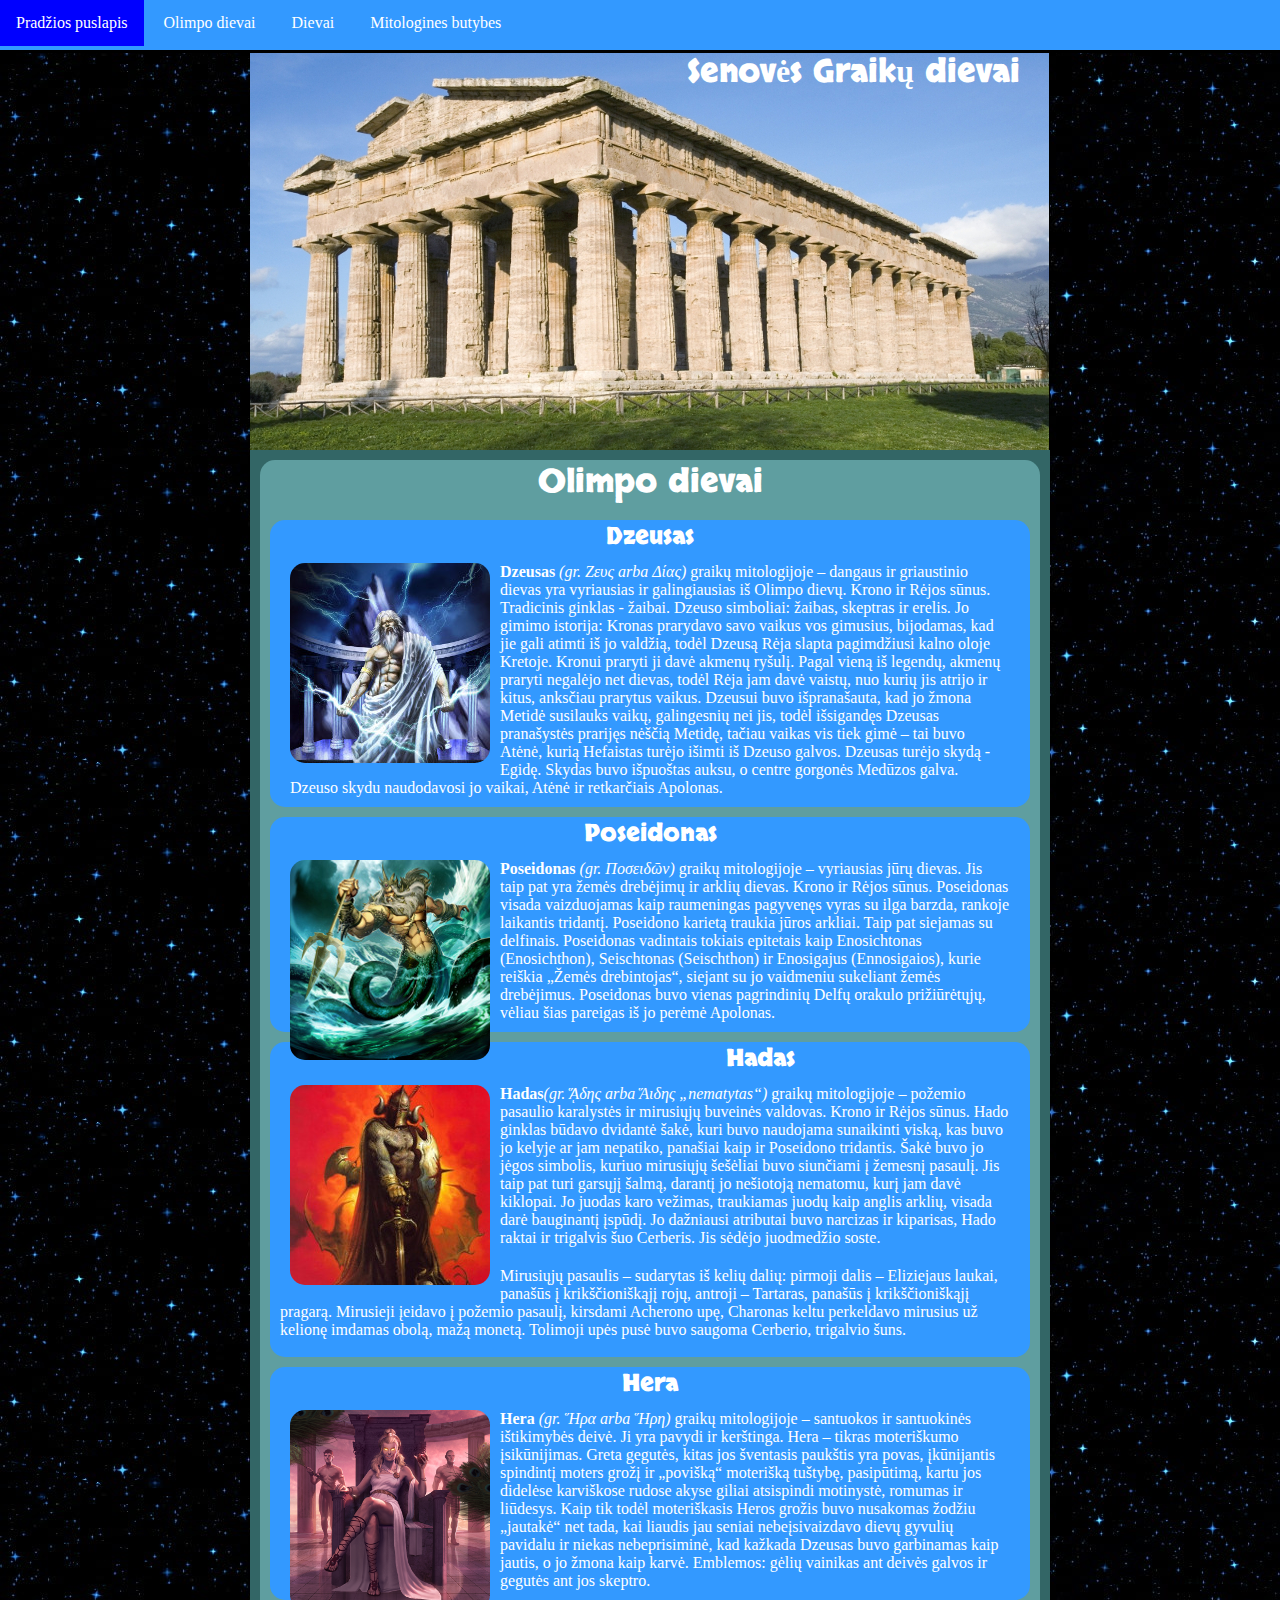
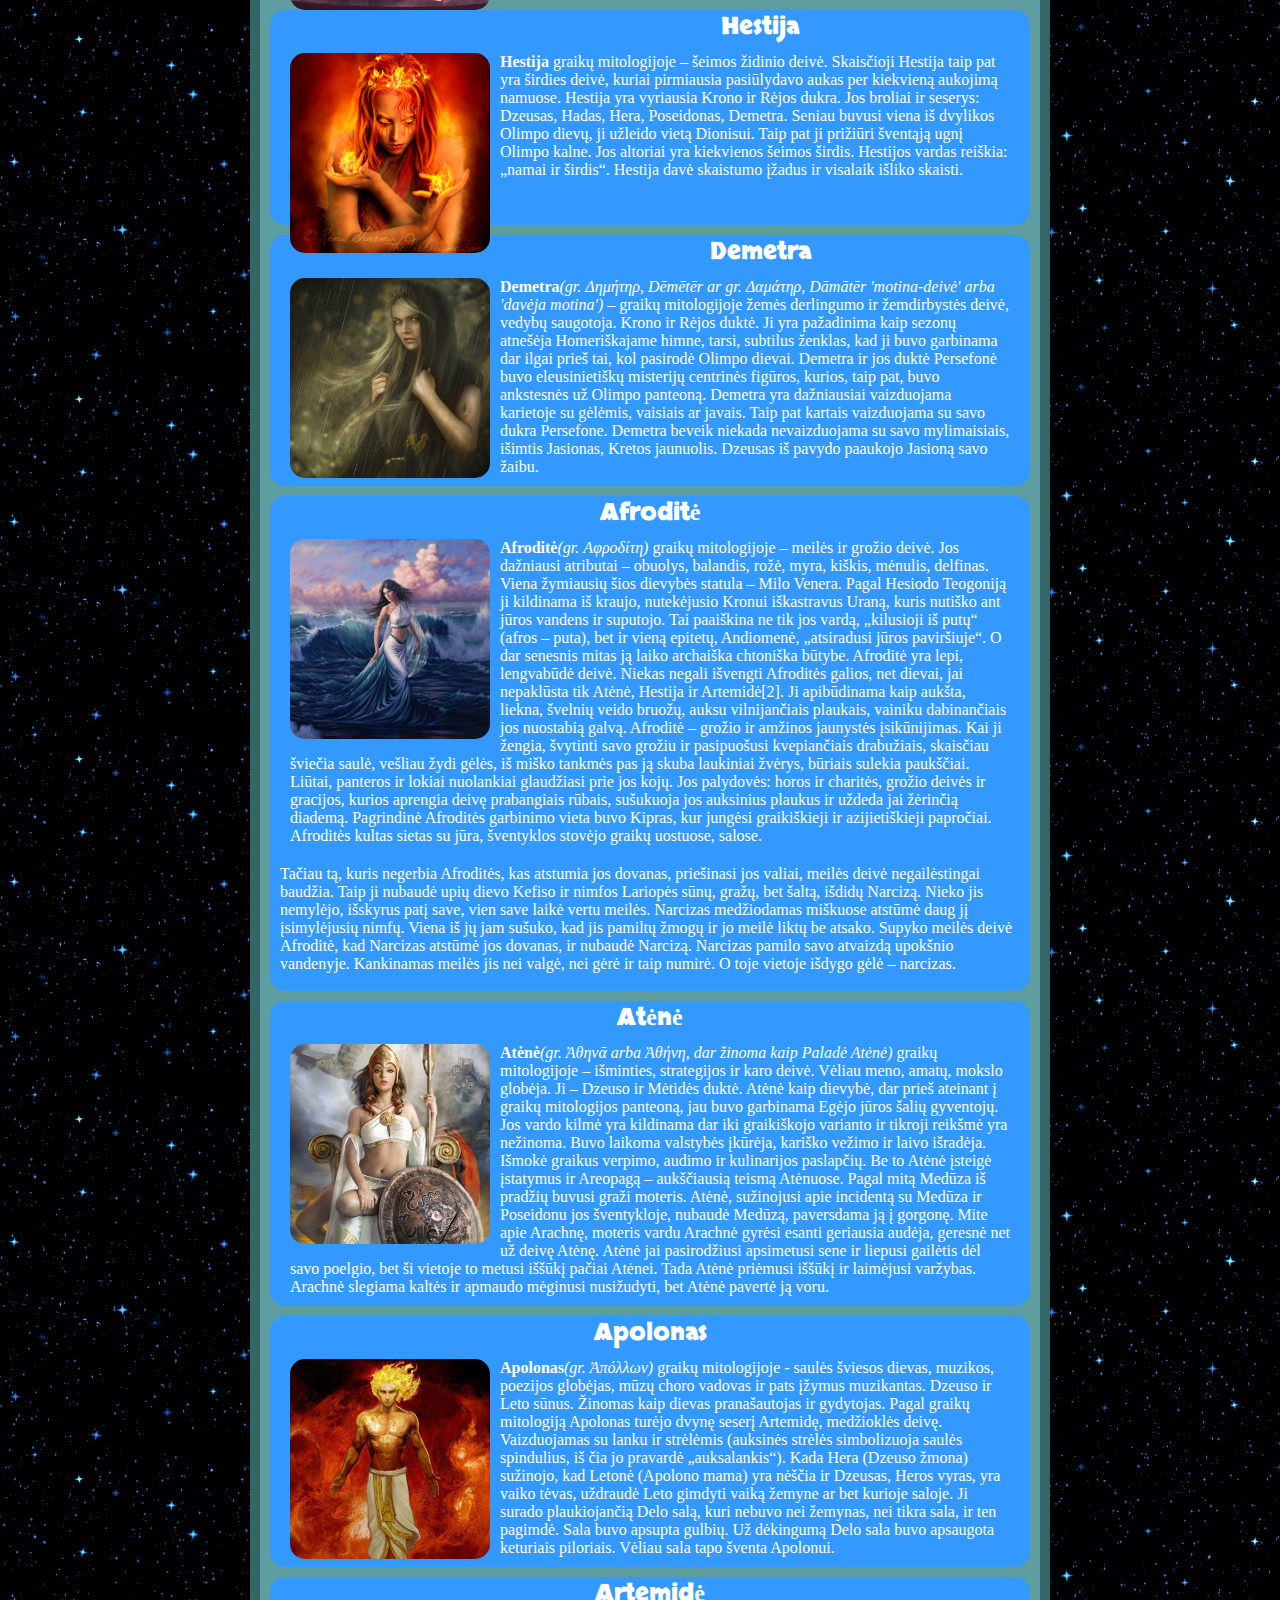
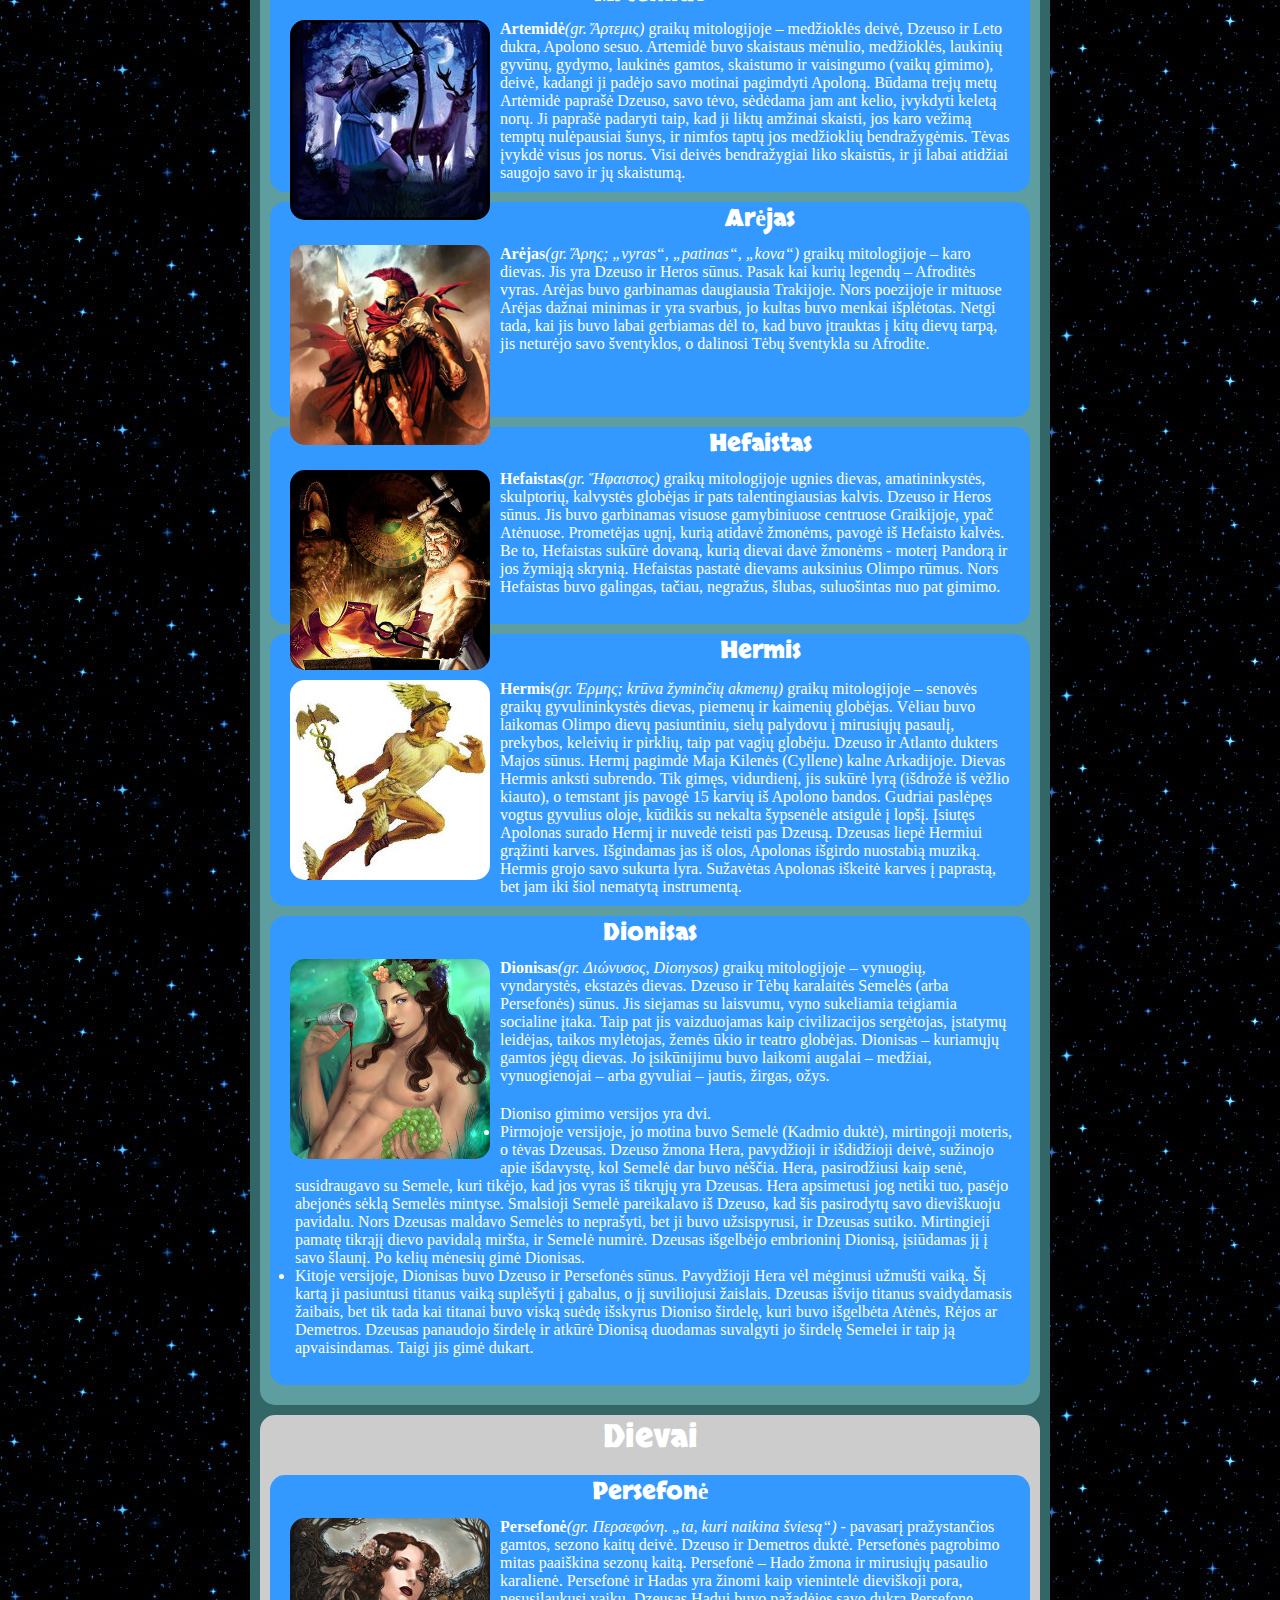
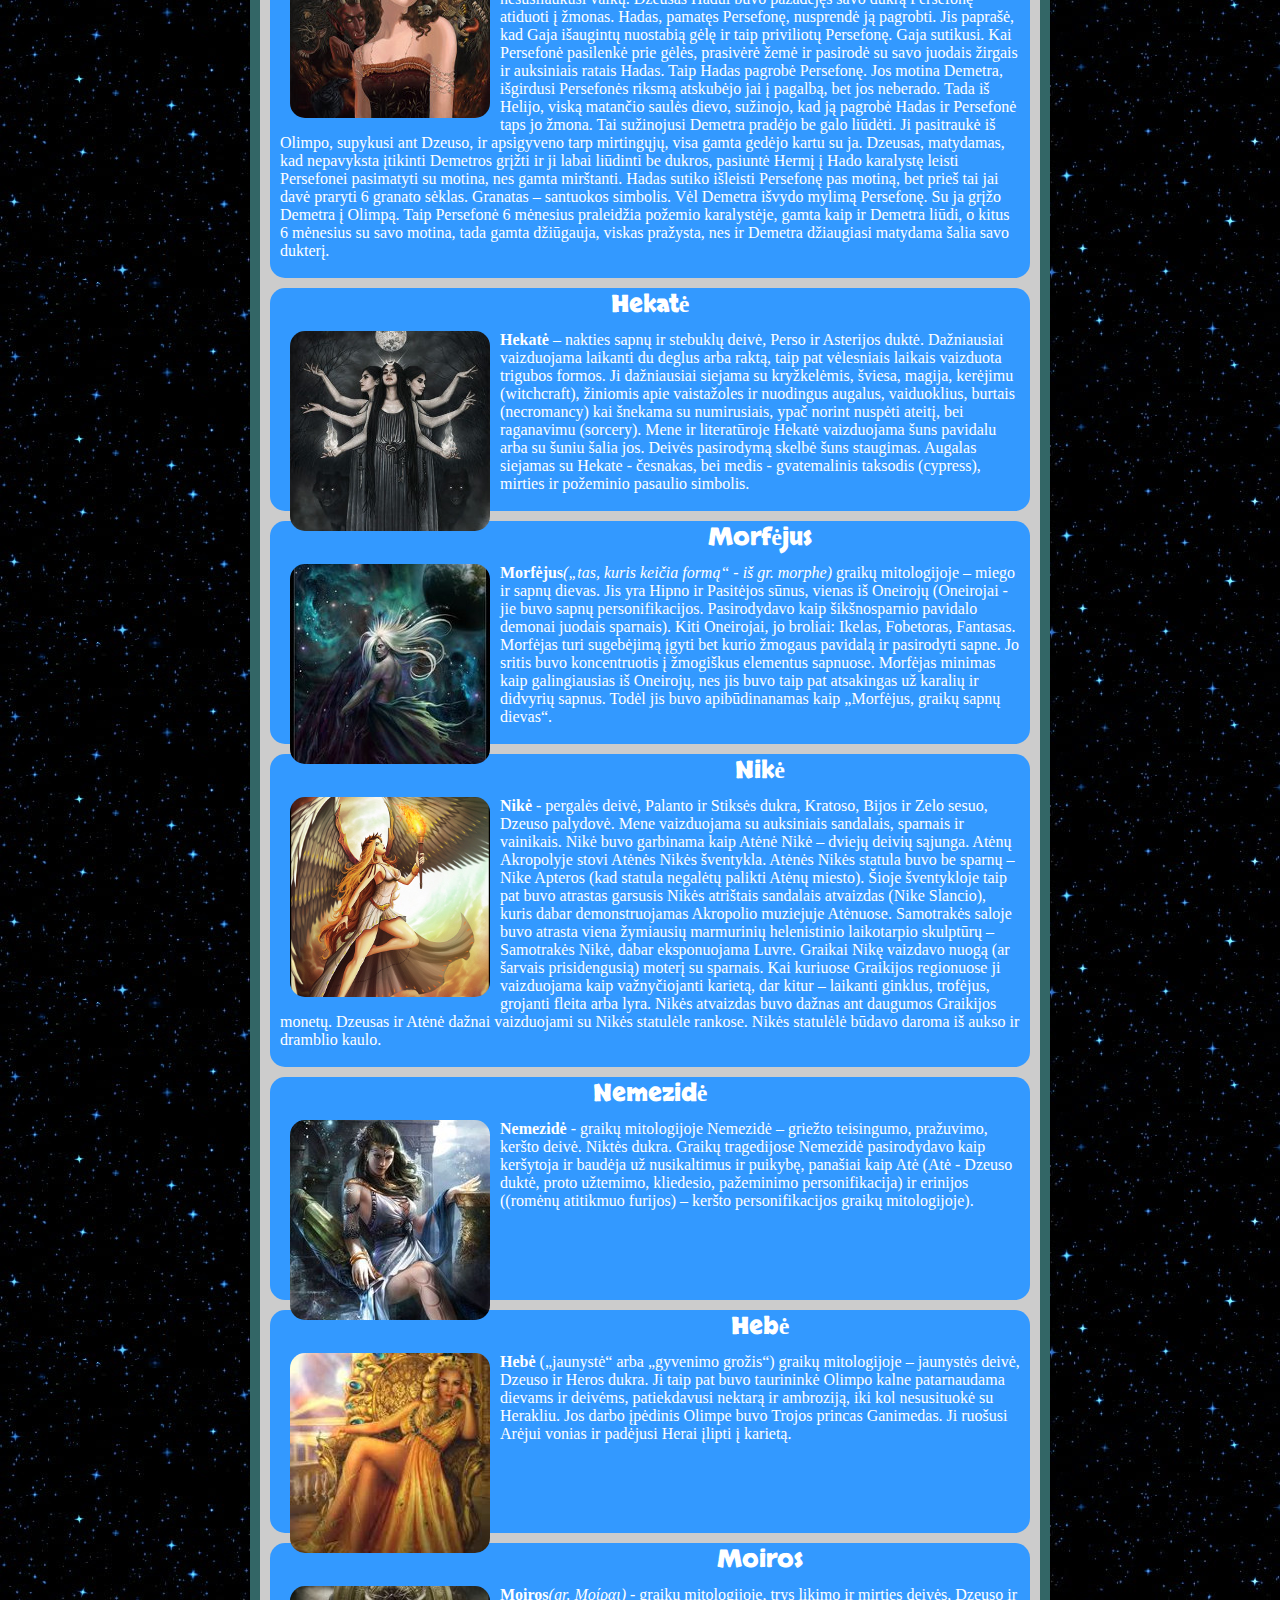
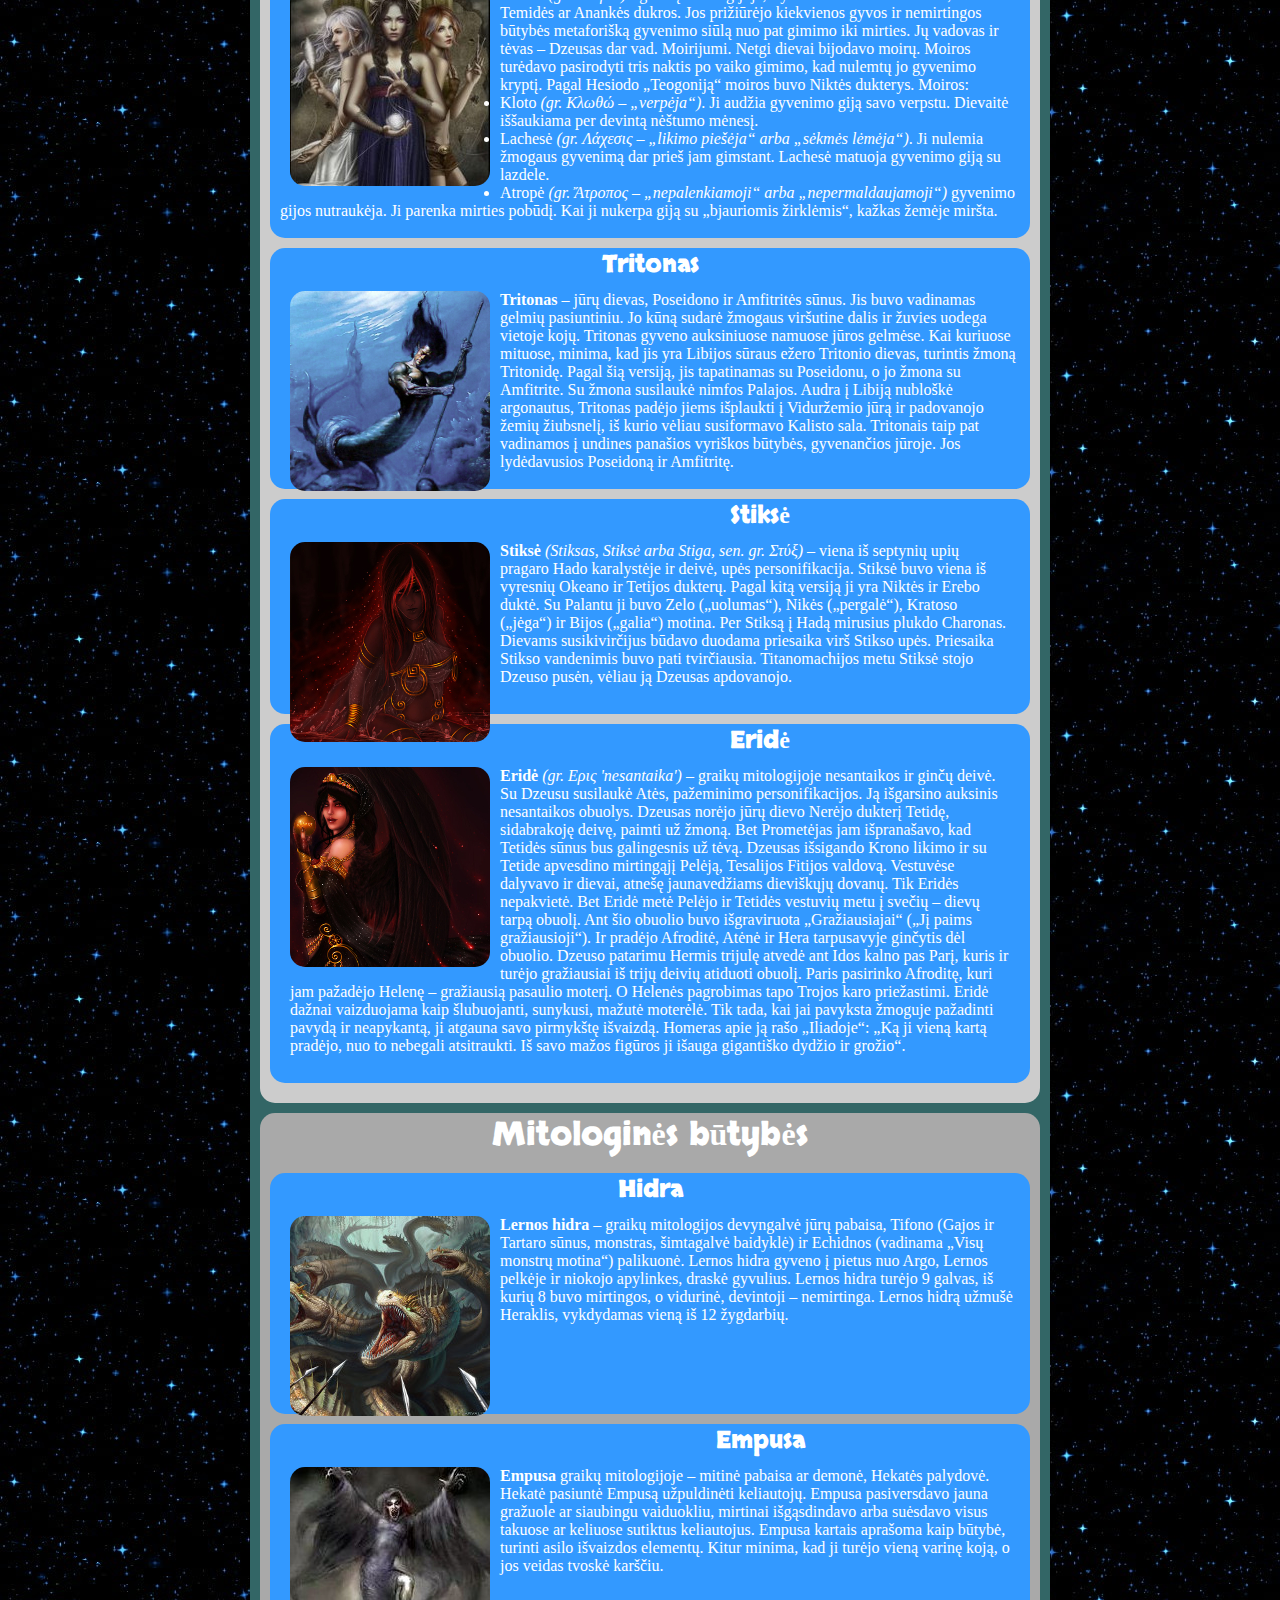
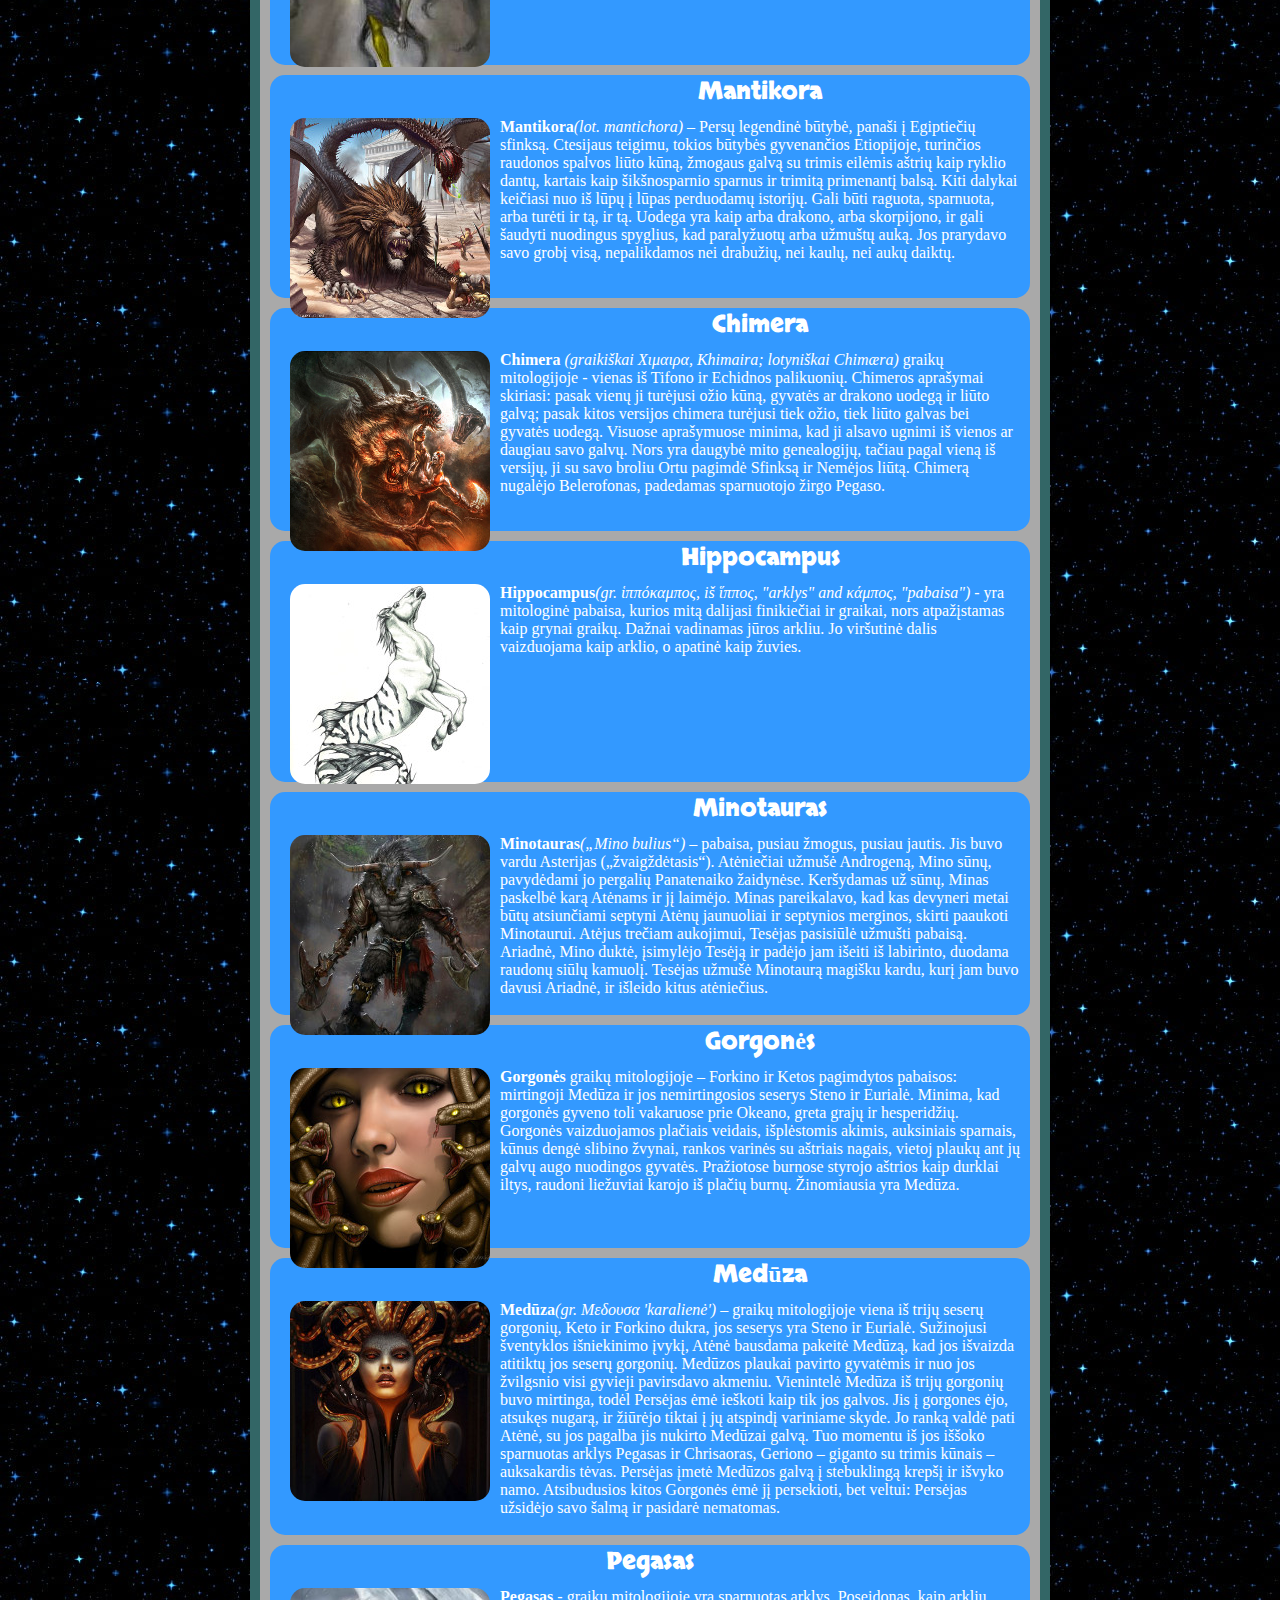
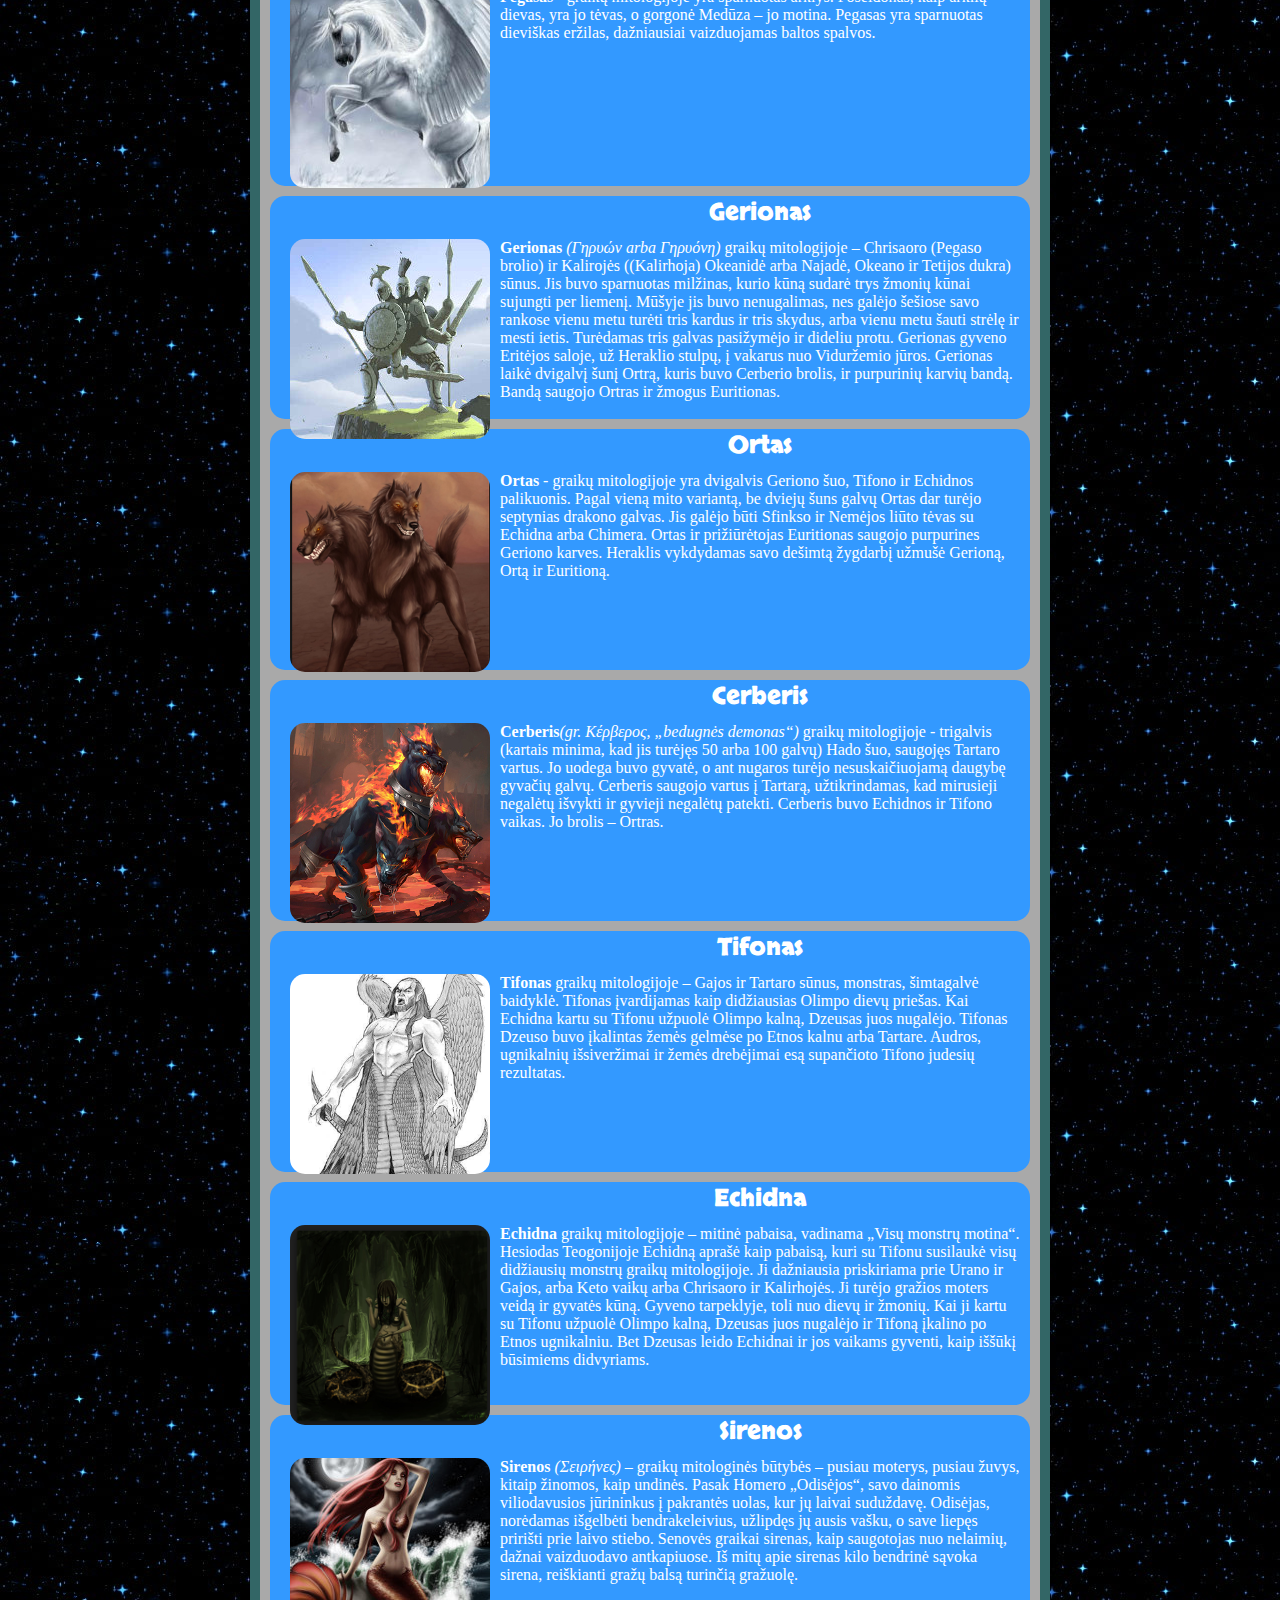
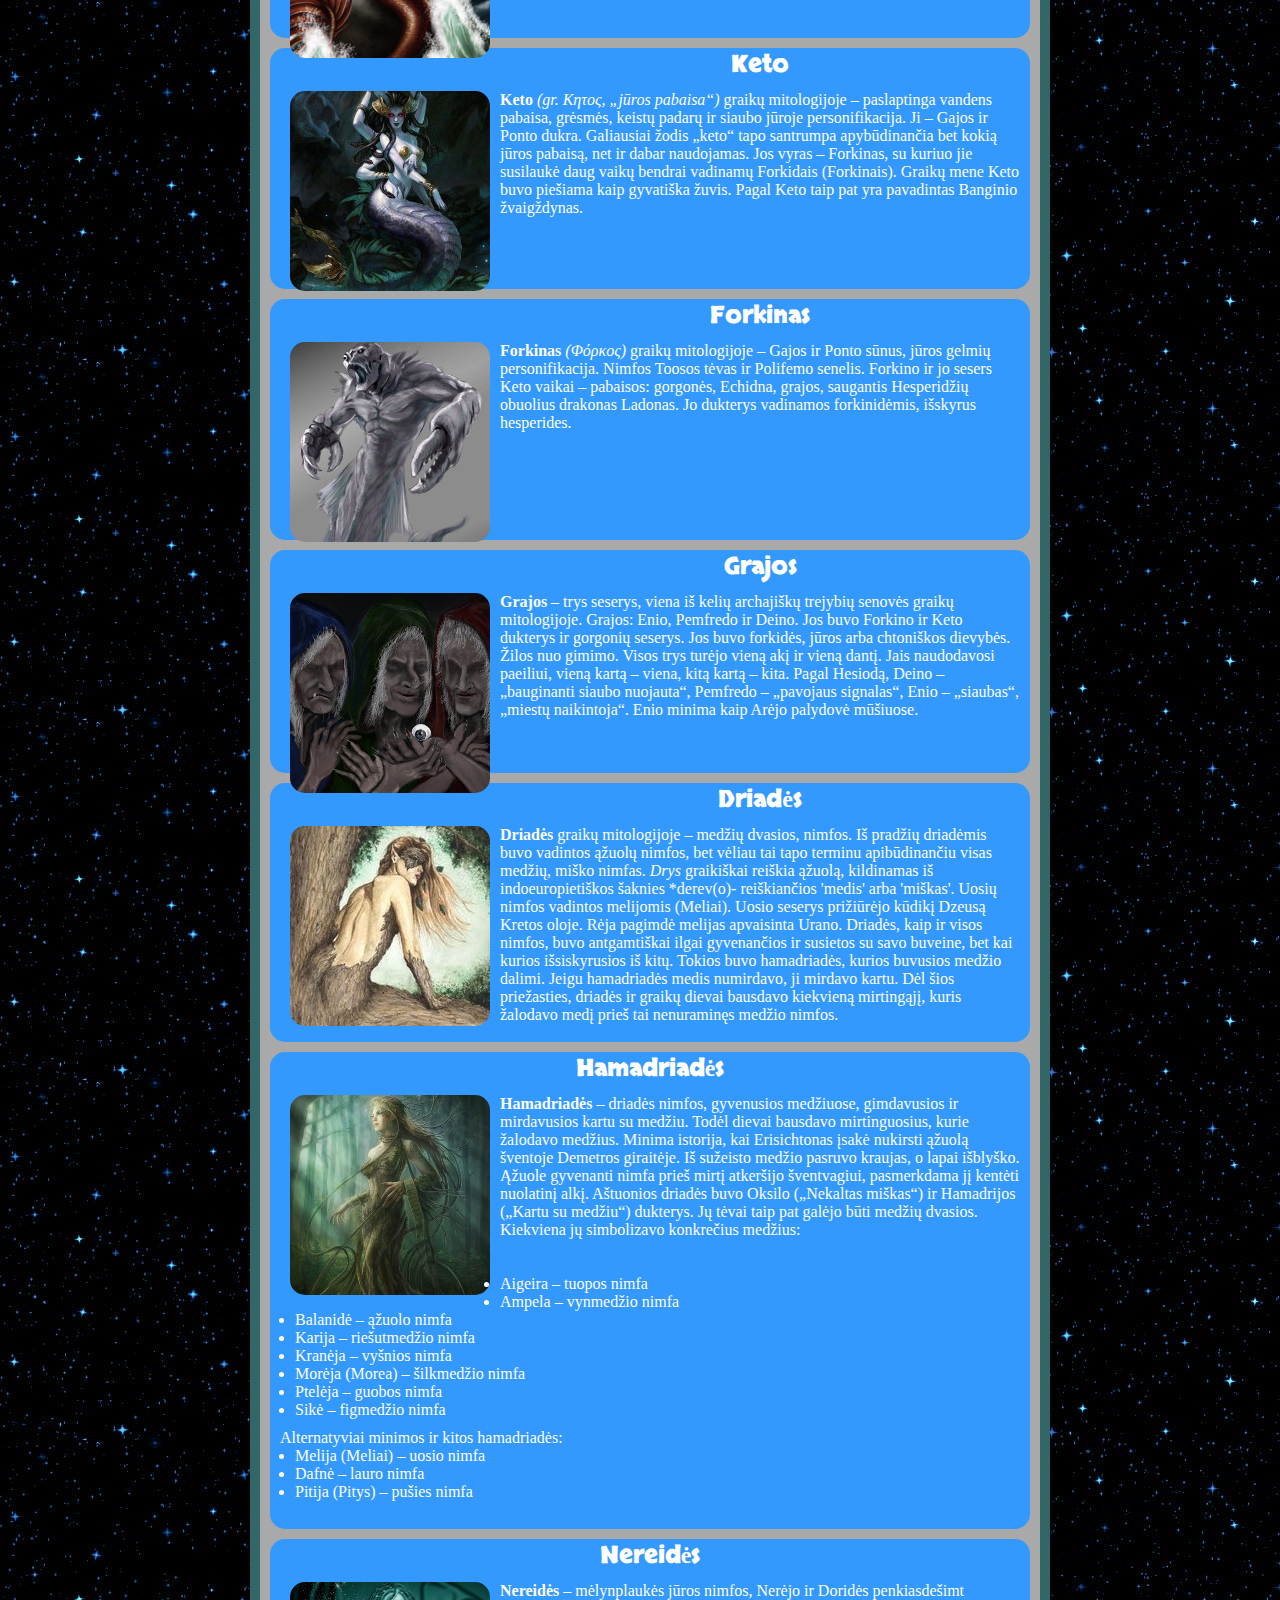
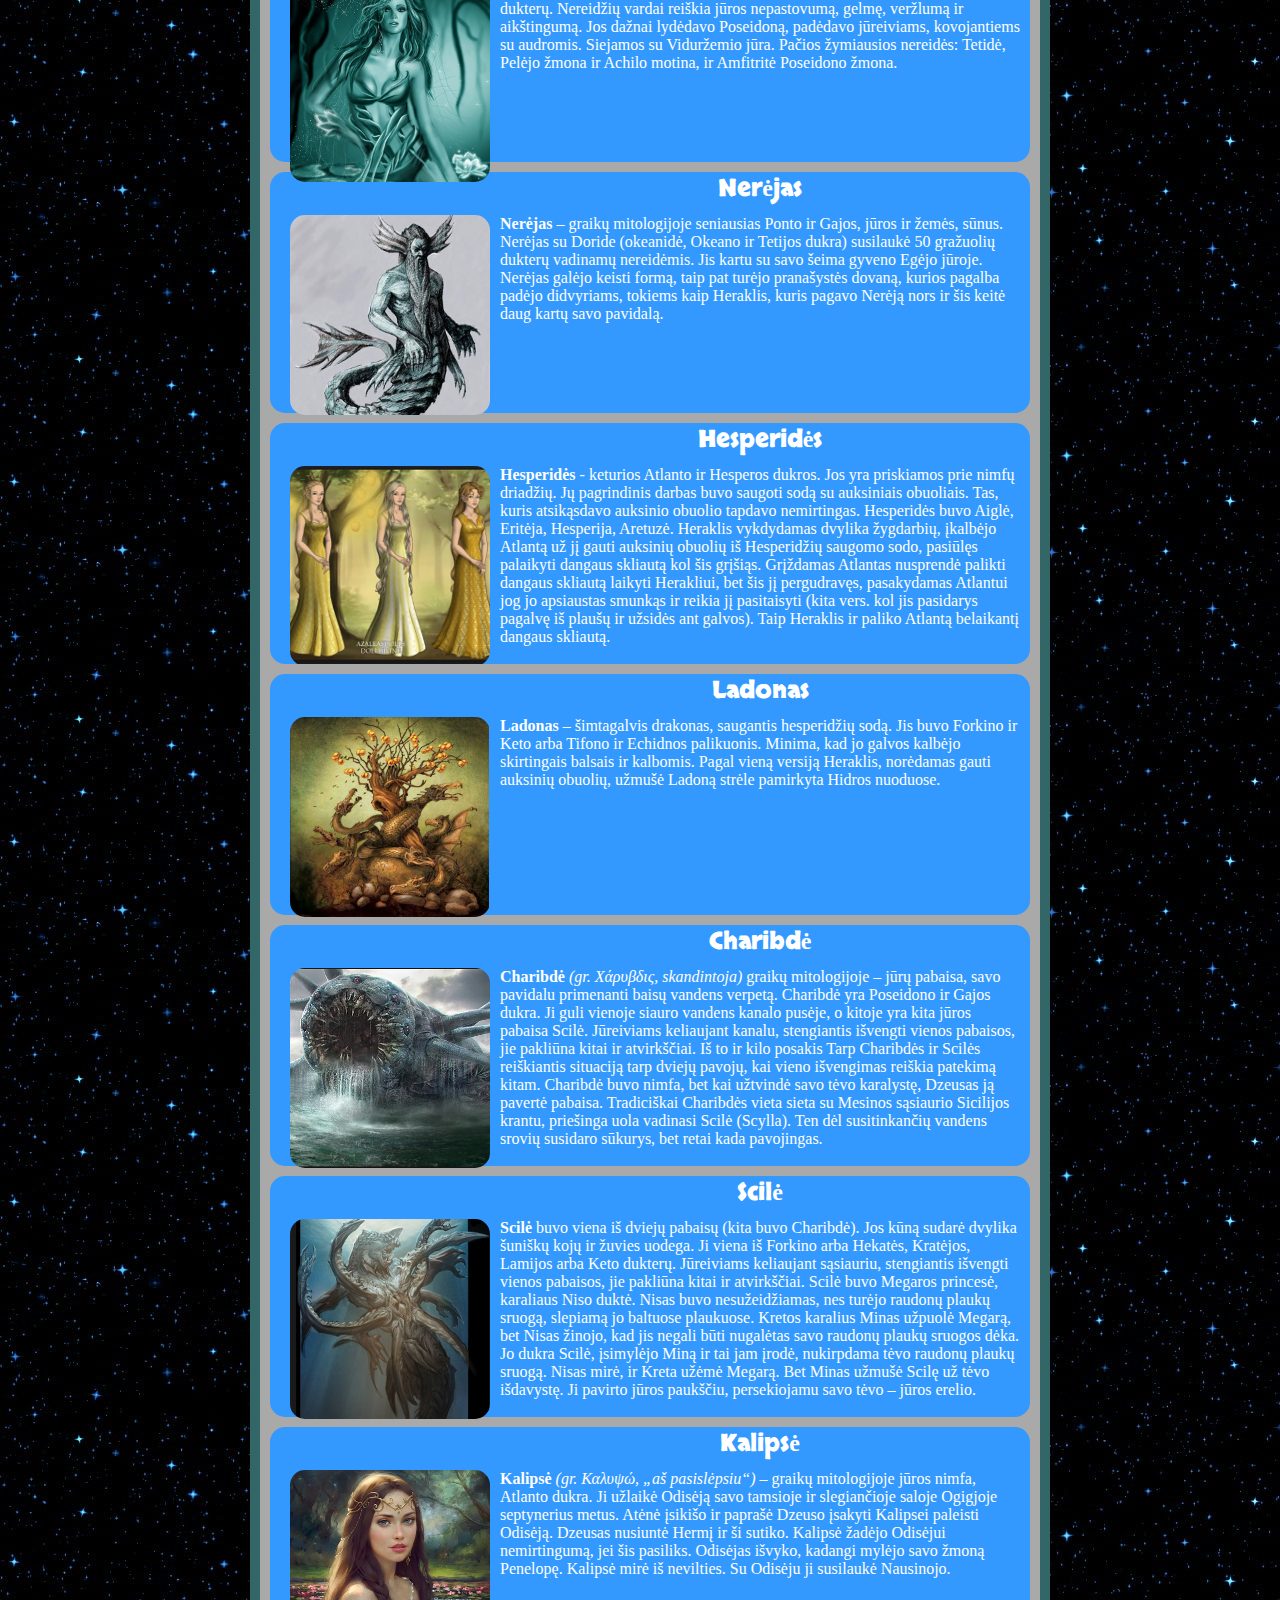
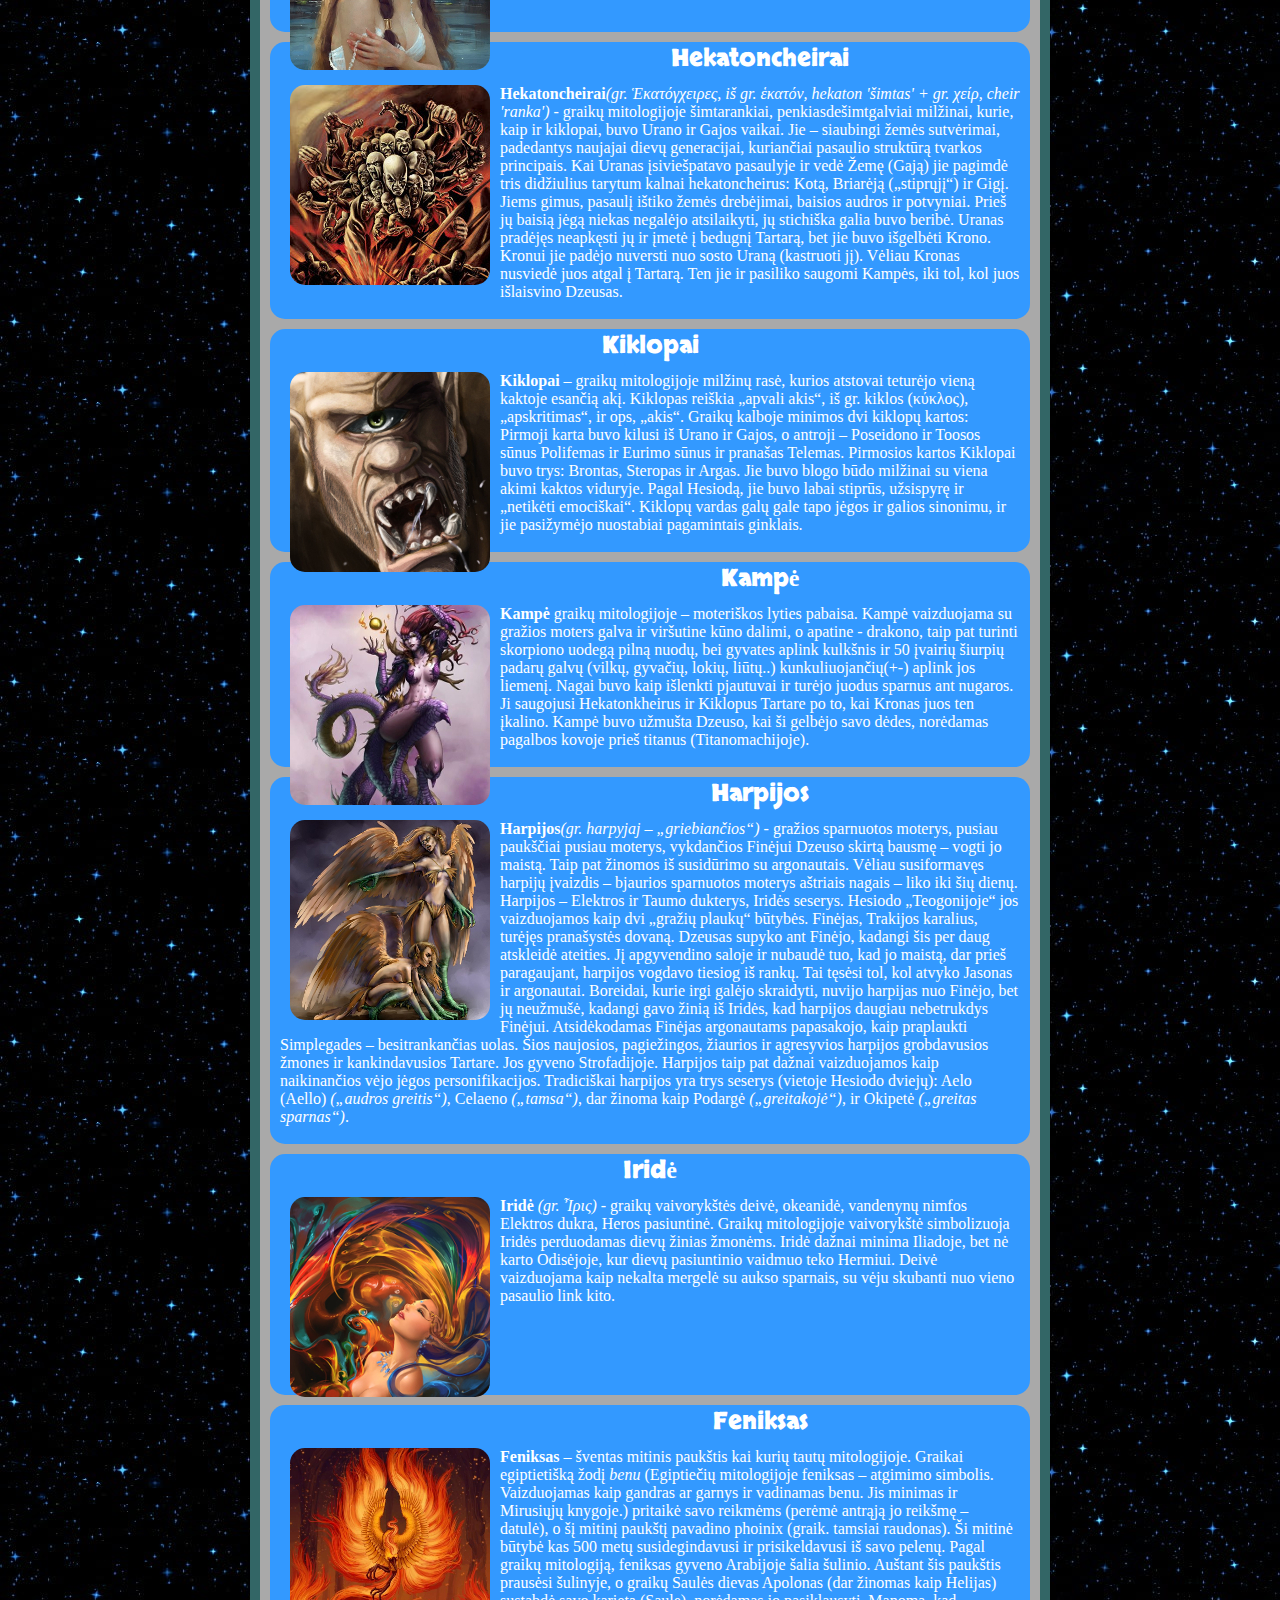
==== commit 28bcb15e: "Pridėjau "Titanus". Jiems reikia nuorodų" ====
--- a/graikumitologija.html
+++ b/graikumitologija.html
@@ -15,10 +15,10 @@
                 <div class="dropdown-content"> <a href="#dzeusas">Dzeusas</a> <a href="#poseidonas">Poseidonas</a> <a href="#hadas">Hadas</a> <a href="#hera">Hera</a> <a href="#hestija">Hestija</a> <a href="#demetra">Demetra</a> <a href="#afroditė">Afroditė</a> <a href="#atėnė">Atėnė</a> <a href="#apolonas">Apolonas</a> <a href="#artemidė">Artemidė</a> <a href="#arėjas">Arėjas</a> <a href="#hefaistas">Hefaistas</a> <a href="#hermis">Fermis</a> <a href="#dionisas">Dionisas</a> </div>
             </li>
             <li class="dropdown"> <a href="javascript:void(0)" class="dropbtn">Dievai</a>
-                <div class="dropdown-content"> <a href="#persefonė">Persefonė</a> <a href="#hekatė">Hekatė</a> <a href="#morfėjus">Morfėjus</a> <a href="#nikė">Nikė</a> <a href="#nemezidė">Nemezidė</a> <a href="#hebė">Hebė</a> <a href="#moiros">Moiros</a> </div>
+                <div class="dropdown-content"> <a href="#persefonė">Persefonė</a> <a href="#hekatė">Hekatė</a> <a href="#morfėjus">Morfėjus</a> <a href="#nikė">Nikė</a> <a href="#nemezidė">Nemezidė</a> <a href="#hebė">Hebė</a> <a href="#moiros">Moiros</a><a href="#tritonas">Tritonas</a> </div>
             </li>
             <li class="dropdown"> <a href="javascript:void(0)" class="dropbtn">Mitologines butybes</a>
-                <div class="dropdown-content"> <a href="#hidra">Hidra</a> <a href="#empusa">Empusa</a> <a href="#mantikora">Mantikora</a> <a href="#hippocampus">Hippocampus</a> <a href="#minotauras">Minotauras</a> <a href="#gorgonės">Gorgonės</a> <a href="#medūza">Medūza</a> <a href="#pegasas">Pegasas</a> <a href="#gerionas">Gerionas</a> <a href="#ortas">Ortas</a> <a href="#cerberis">Cerberis</a> <a href="#tifonas">Tifonas</a> <a href="#echidna">Echidna</a> <a href="#sirenos">Sirenos</a> <a href="#keto">Keto</a> <a href="#forkinas">Forkinas</a> <a href="#grajos">Grajos</a> <a href="#driadės">Driadės</a> <a href="#hamadriadės">Hamadriadės</a> <a href="#hesperidės">Hesperidės</a> <a href="#ladonas">Ladonas</a> <a href="#charibdė">Charibdė</a> <a href="#scilė">Scilė</a> <a href="#kalipsė">Kalipsė</a> <a href="#hekatoncheirai">Hekatoncheirai</a> <a href="#kiklopai">Kiklopai</a> <a href="#kampė">Kampė</a> </div>
+                <div class="dropdown-content"> <a href="#hidra">Hidra</a> <a href="#empusa">Empusa</a> <a href="#mantikora">Mantikora</a> <a href="#hippocampus">Hippocampus</a> <a href="#minotauras">Minotauras</a> <a href="#gorgonės">Gorgonės</a> <a href="#medūza">Medūza</a> <a href="#pegasas">Pegasas</a> <a href="#gerionas">Gerionas</a> <a href="#ortas">Ortas</a> <a href="#cerberis">Cerberis</a> <a href="#tifonas">Tifonas</a> <a href="#echidna">Echidna</a> <a href="#sirenos">Sirenos</a> <a href="#keto">Keto</a> <a href="#forkinas">Forkinas</a> <a href="#grajos">Grajos</a> <a href="#driadės">Driadės</a> <a href="#hamadriadės">Hamadriadės</a> <a href="#hesperidės">Hesperidės</a> <a href="#ladonas">Ladonas</a> <a href="#charibdė">Charibdė</a> <a href="#scilė">Scilė</a> <a href="#kalipsė">Kalipsė</a> <a href="#hekatoncheirai">Hekatoncheirai</a> <a href="#kiklopai">Kiklopai</a> <a href="#kampė">Kampė</a> <a href="#harpijos">Harpijos</a> <a href="#iridė">Iridė</a> <a href="#feniksas">Feniksas</a> <a href="#kentaurai">Kentaurai</a> <a href="#telchinai">Telchinai</a> <a href="#lamija">Lamija</a> <a href="#satyrai">Satyrai</a> <a href="#marsijas">Marsijas</a> <a href="#pitonas">Pitonas</a> </div>
             </li>
         </ul>
     </div>
@@ -271,7 +271,7 @@
                     <!-- copy.block -->
                     <div class="dainiukas">
                         <div class="postheader">
-                            <h2 class="shakaron">Tritonas</h2> </div>
+                            <h2 class="shakaron"><a name="tritonas">Tritonas</h2> </div>
                         <div class="postwrap"> <img src="img/Triton.jpg" alt="Tritonas">
                             <p> <strong>Tritonas</strong> – jūrų dievas, Poseidono ir Amfitritės sūnus. Jis buvo vadinamas gelmių pasiuntiniu. Jo kūną sudarė žmogaus viršutine dalis ir žuvies uodega vietoje kojų. Tritonas gyveno auksiniuose namuose jūros gelmėse. Kai kuriuose mituose, minima, kad jis yra Libijos sūraus ežero Tritonio dievas, turintis žmoną Tritonidę. Pagal šią versiją, jis tapatinamas su Poseidonu, o jo žmona su Amfitrite. Su žmona susilaukė nimfos Palajos. Audra į Libiją nubloškė argonautus, Tritonas padėjo jiems išplaukti į Viduržemio jūrą ir padovanojo žemių žiubsnelį, iš kurio vėliau susiformavo Kalisto sala. Tritonais taip pat vadinamos į undines panašios vyriškos būtybės, gyvenančios jūroje. Jos lydėdavusios Poseidoną ir Amfitritę.
                                 <br>
@@ -279,12 +279,22 @@
                         </div>
                     </div>
                     <!-- copy.block end-->
-                    <!-- copy.block -->
-                    <div class="dainiukas">
-                        <div class="postheader">
-                            <h2 class="shakaron"></h2> </div>
-                        <div class="postwrap"> <img src="img/" alt="">
-                            <p> <strong></strong> </p>
+                    <div class="dainiukas">
+                        <div class="postheader">
+                            <h2 class="shakaron">Stiksė</h2> </div>
+                        <div class="postwrap"> <img src="/img/Styx.jpg" alt="Stiksė">
+                            <p class="postcontent"> <strong>Stiksė</strong> <em>(Stiksas, Stiksė arba Stiga, sen. gr. Στύξ)</em> – viena iš septynių upių pragaro Hado karalystėje ir deivė, upės personifikacija. Stiksė buvo viena iš vyresnių Okeano ir Tetijos dukterų. Pagal kitą versiją ji yra Niktės ir Erebo duktė. Su Palantu ji buvo Zelo („uolumas“), Nikės („pergalė“), Kratoso („jėga“) ir Bijos („galia“) motina. Per Stiksą į Hadą mirusius plukdo Charonas. Dievams susikivirčijus būdavo duodama priesaika virš Stikso upės. Priesaika Stikso vandenimis buvo pati tvirčiausia. Titanomachijos metu Stiksė stojo Dzeuso pusėn, vėliau ją Dzeusas apdovanojo.
+                                <br>
+                                <br> </p>
+                        </div>
+                    </div>
+                    <div class="dainiukas">
+                        <div class="postheader">
+                            <h2 class="shakaron">Eridė</h2> </div>
+                        <div class="postwrap"> <img src="/img/Eris.jpg" alt="Eridė">
+                            <p class="postcontent"> <strong>Eridė</strong> <em>(gr. Eρις 'nesantaika')</em> – graikų mitologijoje nesantaikos ir ginčų deivė. Su Dzeusu susilaukė Atės, pažeminimo personifikacijos. Ją išgarsino auksinis nesantaikos obuolys. Dzeusas norėjo jūrų dievo Nerėjo dukterį Tetidę, sidabrakoję deivę, paimti už žmoną. Bet Prometėjas jam išpranašavo, kad Tetidės sūnus bus galingesnis už tėvą. Dzeusas išsigando Krono likimo ir su Tetide apvesdino mirtingąjį Pelėją, Tesalijos Fitijos valdovą. Vestuvėse dalyvavo ir dievai, atnešę jaunavedžiams dieviškųjų dovanų. Tik Eridės nepakvietė. Bet Eridė metė Pelėjo ir Tetidės vestuvių metu į svečių – dievų tarpą obuolį. Ant šio obuolio buvo išgraviruota „Gražiausiajai“ („Jį paims gražiausioji“). Ir pradėjo Afroditė, Atėnė ir Hera tarpusavyje ginčytis dėl obuolio. Dzeuso patarimu Hermis trijulę atvedė ant Idos kalno pas Parį, kuris ir turėjo gražiausiai iš trijų deivių atiduoti obuolį. Paris pasirinko Afroditę, kuri jam pažadėjo Helenę – gražiausią pasaulio moterį. O Helenės pagrobimas tapo Trojos karo priežastimi. Eridė dažnai vaizduojama kaip šlubuojanti, sunykusi, mažutė moterėlė. Tik tada, kai jai pavyksta žmoguje pažadinti pavydą ir neapykantą, ji atgauna savo pirmykštę išvaizdą. Homeras apie ją rašo „Iliadoje“: „Ką ji vieną kartą pradėjo, nuo to nebegali atsitraukti. Iš savo mažos figūros ji išauga gigantiško dydžio ir grožio“.
+                                <br>
+                                <br> </p>
                         </div>
                     </div>
                     <!-- copy.block end-->
@@ -661,7 +671,7 @@
                     <!-- copy.block -->
                     <div class="dainiukas">
                         <div class="postheader">
-                            <h2 class="shakaron">Kalipsė</h2> </div>
+                            <h2 class="shakaron"><a name="kalipsė"></a>Kalipsė</h2> </div>
                         <div class="postwrap"> <img src="img/Calypso.jpg" alt="Kalipsė">
                             <p class="post"> <strong>Kalipsė</strong><em> (gr. Καλυψώ, „aš pasislėpsiu“)</em> – graikų mitologijoje jūros nimfa, Atlanto dukra. Ji užlaikė Odisėją savo tamsioje ir slegiančioje saloje Ogigjoje septynerius metus. Atėnė įsikišo ir paprašė Dzeuso įsakyti Kalipsei paleisti Odisėją. Dzeusas nusiuntė Hermį ir ši sutiko. Kalipsė žadėjo Odisėjui nemirtingumą, jei šis pasiliks. Odisėjas išvyko, kadangi mylėjo savo žmoną Penelopę. Kalipsė mirė iš nevilties. Su Odisėju ji susilaukė Nausinojo.
                                 <br>
@@ -674,7 +684,7 @@
                     <!-- copy.block -->
                     <div class="dainiukas">
                         <div class="postheader">
-                            <h2 class="shakaron">Hekatoncheirai</h2> </div>
+                            <h2 class="shakaron"><a name="hekatoncheirai"></a>Hekatoncheirai</h2> </div>
                         <div class="postwrap"> <img src="img/hekatonkheires.jpg" alt="Hekatoncheirai">
                             <p class="post"> <strong>Hekatoncheirai</strong><em>(gr. Ἑκατόγχειρες, iš gr. ἑκατόν, hekaton 'šimtas' + gr. χείρ, cheir 'ranka')</em> - graikų mitologijoje šimtarankiai, penkiasdešimtgalviai milžinai, kurie, kaip ir kiklopai, buvo Urano ir Gajos vaikai. Jie – siaubingi žemės sutvėrimai, padedantys naujajai dievų generacijai, kuriančiai pasaulio struktūrą tvarkos principais. Kai Uranas įsiviešpatavo pasaulyje ir vedė Žemę (Gają) jie pagimdė tris didžiulius tarytum kalnai hekatoncheirus: Kotą, Briarėją („stiprųjį“) ir Gigį. Jiems gimus, pasaulį ištiko žemės drebėjimai, baisios audros ir potvyniai. Prieš jų baisią jėgą niekas negalėjo atsilaikyti, jų stichiška galia buvo beribė. Uranas pradėjęs neapkęsti jų ir įmetė į bedugnį Tartarą, bet jie buvo išgelbėti Krono. Kronui jie padėjo nuversti nuo sosto Uraną (kastruoti jį). Vėliau Kronas nusviedė juos atgal į Tartarą. Ten jie ir pasiliko saugomi Kampės, iki tol, kol juos išlaisvino Dzeusas.
                                 <br>
@@ -685,7 +695,7 @@
                     <!-- copy.block -->
                     <div class="dainiukas">
                         <div class="postheader">
-                            <h2 class="shakaron">Kiklopai</h2> </div>
+                            <h2 class="shakaron"><a name="kiklopai"></a>Kiklopai</h2> </div>
                         <div class="postwrap"> <img src="img/Cyclops.jpg" alt="Kiklopai">
                             <p class="post"> <strong>Kiklopai</strong> – graikų mitologijoje milžinų rasė, kurios atstovai teturėjo vieną kaktoje esančią akį. Kiklopas reiškia „apvali akis“, iš gr. kiklos (κύκλος), „apskritimas“, ir ops, „akis“. Graikų kalboje minimos dvi kiklopų kartos: Pirmoji karta buvo kilusi iš Urano ir Gajos, o antroji – Poseidono ir Toosos sūnus Polifemas ir Eurimo sūnus ir pranašas Telemas. Pirmosios kartos Kiklopai buvo trys: Brontas, Steropas ir Argas. Jie buvo blogo būdo milžinai su viena akimi kaktos viduryje. Pagal Hesiodą, jie buvo labai stiprūs, užsispyrę ir „netikėti emociškai“. Kiklopų vardas galų gale tapo jėgos ir galios sinonimu, ir jie pasižymėjo nuostabiai pagamintais ginklais.
                                 <br>
@@ -696,7 +706,7 @@
                     <!-- copy.block -->
                     <div class="dainiukas">
                         <div class="postheader">
-                            <h2 class="shakaron">Kampė</h2> </div>
+                            <h2 class="shakaron"><a name="kampė"></a>Kampė</h2> </div>
                         <div class="postwrap"> <img src="img/Campe.jpg" alt="Kampė">
                             <p class="post"> <strong>Kampė</strong> graikų mitologijoje – moteriškos lyties pabaisa. Kampė vaizduojama su gražios moters galva ir viršutine kūno dalimi, o apatine - drakono, taip pat turinti skorpiono uodegą pilną nuodų, bei gyvates aplink kulkšnis ir 50 įvairių šiurpių padarų galvų (vilkų, gyvačių, lokių, liūtų..) kunkuliuojančių(+-) aplink jos liemenį. Nagai buvo kaip išlenkti pjautuvai ir turėjo juodus sparnus ant nugaros. Ji saugojusi Hekatonkheirus ir Kiklopus Tartare po to, kai Kronas juos ten įkalino. Kampė buvo užmušta Dzeuso, kai ši gelbėjo savo dėdes, norėdamas pagalbos kovoje prieš titanus (Titanomachijoje).
                                 <br>
@@ -707,7 +717,7 @@
                     <!-- copy.block -->
                     <div class="dainiukas">
                         <div class="postheader">
-                            <h2 class="shakaron">Harpijos</h2> </div>
+                            <h2 class="shakaron"><a name="harpijos"></a>Harpijos</h2> </div>
                         <div class="postwrap"> <img src="img/Harpies.jpg" alt="Harpijos">
                             <p class="post"> <strong>Harpijos</strong><em>(gr. harpyjaj – „griebiančios“)</em> - gražios sparnuotos moterys, pusiau paukščiai pusiau moterys, vykdančios Finėjui Dzeuso skirtą bausmę – vogti jo maistą. Taip pat žinomos iš susidūrimo su argonautais. Vėliau susiformavęs harpijų įvaizdis – bjaurios sparnuotos moterys aštriais nagais – liko iki šių dienų. Harpijos – Elektros ir Taumo dukterys, Iridės seserys. Hesiodo „Teogonijoje“ jos vaizduojamos kaip dvi „gražių plaukų“ būtybės. Finėjas, Trakijos karalius, turėjęs pranašystės dovaną. Dzeusas supyko ant Finėjo, kadangi šis per daug atskleidė ateities. Jį apgyvendino saloje ir nubaudė tuo, kad jo maistą, dar prieš paragaujant, harpijos vogdavo tiesiog iš rankų. Tai tęsėsi tol, kol atvyko Jasonas ir argonautai. Boreidai, kurie irgi galėjo skraidyti, nuvijo harpijas nuo Finėjo, bet jų neužmušė, kadangi gavo žinią iš Iridės, kad harpijos daugiau nebetrukdys Finėjui. Atsidėkodamas Finėjas argonautams papasakojo, kaip praplaukti Simplegades – besitrankančias uolas. Šios naujosios, pagiežingos, žiaurios ir agresyvios harpijos grobdavusios žmones ir kankindavusios Tartare. Jos gyveno Strofadijoje. Harpijos taip pat dažnai vaizduojamos kaip naikinančios vėjo jėgos personifikacijos. Tradiciškai harpijos yra trys seserys (vietoje Hesiodo dviejų): Aelo (Aello) <em>(„audros greitis“)</em>, Celaeno <em>(„tamsa“)</em>, dar žinoma kaip Podargė <em>(„greitakojė“)</em>, ir Okipetė <em>(„greitas sparnas“)</em>.
                                 <br>
@@ -718,7 +728,7 @@
                     <!-- copy.block -->
                     <div class="dainiukas">
                         <div class="postheader">
-                            <h2 class="shakaron">Iridė</h2> </div>
+                            <h2 class="shakaron"><a name="iridė"></a>Iridė</h2> </div>
                         <div class="postwrap"> <img src="img/Iris.jpg" alt="Iridė">
                             <p class="post"> <strong>Iridė</strong> <em>(gr. Ἶρις)</em> - graikų vaivorykštės deivė, okeanidė, vandenynų nimfos Elektros dukra, Heros pasiuntinė. Graikų mitologijoje vaivorykštė simbolizuoja Iridės perduodamas dievų žinias žmonėms. Iridė dažnai minima Iliadoje, bet nė karto Odisėjoje, kur dievų pasiuntinio vaidmuo teko Hermiui. Deivė vaizduojama kaip nekalta mergelė su aukso sparnais, su vėju skubanti nuo vieno pasaulio link kito.
                                 <br>
@@ -733,7 +743,7 @@
                     <!-- copy.block -->
                     <div class="dainiukas">
                         <div class="postheader">
-                            <h2 class="shakaron">Feniksas</h2> </div>
+                            <h2 class="shakaron"><a name="feniksas"></a>Feniksas</h2> </div>
                         <div class="postwrap"> <img src="img/Phoenix.jpg" alt="Feniksas">
                             <p class="post"> <strong>Feniksas</strong> – šventas mitinis paukštis kai kurių tautų mitologijoje. Graikai egiptietišką žodį <em>benu</em> (Egiptiečių mitologijoje feniksas – atgimimo simbolis. Vaizduojamas kaip gandras ar garnys ir vadinamas benu. Jis minimas ir Mirusiųjų knygoje.) pritaikė savo reikmėms (perėmė antrąją jo reikšmę – datulė), o šį mitinį paukštį pavadino phoinix (graik. tamsiai raudonas). Ši mitinė būtybė kas 500 metų susidegindavusi ir prisikeldavusi iš savo pelenų. Pagal graikų mitologiją, feniksas gyveno Arabijoje šalia šulinio. Auštant šis paukštis prausėsi šulinyje, o graikų Saulės dievas Apolonas (dar žinomas kaip Helijas) sustabdė savo karietą (Saulę), norėdamas jo pasiklausyti. Manoma, kad egiptiečių ir graikų fenikso kilmė yra susijusi su viena Afrikoje gyvenančia paukščių rūšimi. Šie paukščiai suka lizdus druskingose žemumose, kuriose yra per karšta kiaušiniams ir paukščiukams. Todėl ši sparnuočių rūšis susipila nedidelius pylimus, kur temperatūra yra šiek tiek žemesnė, ir sudeda kiaušinius. Karšto oro sūkuriai, susidarantys aplink lizdą-pylimą, yra labai panašūs į ugnies liežuvių šėlsmą.
                                 <br>
@@ -744,7 +754,7 @@
                     <!-- copy.block -->
                     <div class="dainiukas">
                         <div class="postheader">
-                            <h2 class="shakaron">Kentaurai</h2> </div>
+                            <h2 class="shakaron"><a name="kentaurai"></a>Kentaurai</h2> </div>
                         <div class="postwrap"> <img src="img/Centaurs.jpg" alt="Kentaurai">
                             <p class="post"> <strong>Kentaurai</strong><em> (graikiškai: Κένταυροι)</em> yra pusiau žmonių, pusiau arklių rasė, turinti žirgo kūną ir žmogaus galvą bei liemenį. Kentaurai apibūdinami kaip laukiniai, nesvetingi padarai, savo gyvuliškų aistrų vergai. Iš šios taisyklės tebuvo dvi išimtys – Folas ir Chironas, kurie buvo išmintingi ir malonūs kentaurai. Kentaurai gyveno Tesalijos kalnuose ir buvo Iksiono ir Nefelės, lietaus debesies, palikuonys. Pagal kitą versiją, kentaurai buvę Kentauro (Iksiono ir Nefelės sūnaus) ir Magnezijos žirgų palikuonys, arba kilę iš Apolono ir Hebės. Taip pat buvo legenda, kad Iksionas kėsino į Dzeuso žmonos Heros garbę, bet Dzeusas užkirto tam kelią, sukurdamas Heros pavidalo debesį.
                                 <br>
@@ -755,7 +765,7 @@
                     <!-- copy.block -->
                     <div class="dainiukas">
                         <div class="postheader">
-                            <h2 class="shakaron">Telchinai</h2> </div>
+                            <h2 class="shakaron"><a name="telchinai"></a>Telchinai</h2> </div>
                         <div class="postwrap"> <img src="img/Telchines.png" alt="Telchinai">
                             <p class="post"> <strong>Telchinai</strong> – chtoniškos dievybės, Olimpo dievų palydovai, Rodo salos gyventojai. Jie buvo žinomi Kretoje ir Kipre. Telchinai buvo devyni Ponto ir Talasos vaikai, minimi kaip burtininkai ir puikūs kalviai. Jie nukalė pjautuvą, kuriuo Kronas iškastravo Uraną. Pagal keletą šaltinių jų vaikai buvo deivės: Jalisa, Kamira, Linda. Telchinai išaugino Poseidoną. Pagal vieną iš versijų jie apibūdinami kaip žuvies vaikai, kurie vietoje rankų turėjo pelekus ir šuns galvas. Ši versija siejasi su jų kilme, kadangi juos pagimdė jūros dievai.
                                 <br>
@@ -768,7 +778,7 @@
                     <!-- copy.block -->
                     <div class="dainiukas">
                         <div class="postheader">
-                            <h2 class="shakaron">Lamija</h2> </div>
+                            <h2 class="shakaron"><a name="lamija"></a>Lamija</h2> </div>
                         <div class="postwrap"> <img src="img/Lamia.jpg" alt="Lamija">
                             <p class="post"> <strong>Lamija</strong> – pabaisa, Poseidono ir Libijos dukra. Lamija buvo Libijos karalienė, kurią įsimylėjo Dzeusas. Hera pavertė ją į pabaisą (arba Hera užmušė jos vaikus, Lamija pasislėpė tarpeklyje ir pavirto pabaisa), kuri grobė ir rijo svetimus vaikus. Hera buvo atėmusi jai miegą – prakeikusi ją, kad negalėtų sumerkti akių, todėl Lamija buvo apsėsta matyti savo mirusių vaikų vaizdus. Naktimis ji klajodavo. Dzeusas pasigailėjo Lamijos, apdovonojo ją sugebėjimu išsiimti akis ir pamiegoti, vėliau akis įsidėti atgal. Jos kūną sudarė gyvatės kūnas ir moters krūtinė bei galva.
                                 <br>
@@ -780,7 +790,7 @@
                     <!-- copy.block -->
                     <div class="dainiukas">
                         <div class="postheader">
-                            <h2 class="shakaron">Satyrai</h2> </div>
+                            <h2 class="shakaron"><a name="satyrai"></a>Satyrai</h2> </div>
                         <div class="postwrap"> <img src="img/Satyr.jpg" alt="Satyrai">
                             <p class="post"> <strong>Satyrai</strong> – pusiau žmonės, pusiau ožiai, gamtos dvasios graikų mitologijoje. Kartais laikomi vaisingumo demonais. Satyrai gyveno miškuose ir kalnuose. Kartu su silenais buvo Dioniso bei Pano palydovai. Satyrai turi žmogaus liemenį ir galvą, tačiau su ragais, ožio kojomis ir uodega, kūnas padengtas kailiu, turi ilgą barzdą. Satyrai yra griaunamos ir pavojingos prigimties, tačiau drovūs ir bailūs. Mituose persekioja nimfas ir menades. Jie mielai išgeria, mėgsta vyną, linksmybes, moteris ir vyrus. Klajoja su muzika, dažnai šokdami su nimfomis ar jas persekiodami, keldami siaubą vyrams. Yra labai muzikalūs, groja dūdelėmis, cimbolais, kastanjetėmis, dūdmaišiais. Turi specialų šokį – <em>Sikinis</em>.
                                 <br>
@@ -791,7 +801,7 @@
                     <!-- copy.block -->
                     <div class="dainiukas">
                         <div class="postheader">
-                            <h2 class="shakaron">Marsijas</h2> </div>
+                            <h2 class="shakaron"><a name="marsijas"></a>Marsijas</h2> </div>
                         <div class="postwrap"> <img src="img/Marsyas.jpg" alt="Marsijas">
                             <p class="post"> <strong>Marsijas</strong> - frygų satyras, kuris iškvietė Apoloną į muzikinę dvikovą. Kartą, klajodamas Frygijos laukais, Marsijas rado nendrinę fleitą. Ją buvo numetusi deivė Atėnė, kai pastebėjo, jog grojimas pačios išrasta fleita bjauroja jos veidą. Atėnė prakeikė savo išradimą ir pasakė, kad žiauriai bus nubaustas tas, kas pakels fleitą. Nežinodamas Atėnės prakeikimo, Marsijas pakėlė fleitą ir išmoko puikiai ja groti, jog visus sužavėjo ta muzika. Marsijas išpuiko ir iškvietė rungtynių muzikos globėją Apoloną. Apolonas atvyko į rungtynes, apsivilkęs ilgą puošnią chlamidę, su laurų vainiku ir auksine kitara rankose. Nugalėjo Apolonas ir įširdęs jis įsakė pakabinti Marsiją už rankų ir nunerti jam odą. Jo oda buvo pakabinta Kilenės oloje Frygijoje. Vėliau imta pasakoti, kad jo oda ima judėti, tarytum šokdavusi, atskriejus į olą frygų nendrinės fleitos garsams, ir ramiai kabodavusi, suskambus kitarai.
                                 <br>
@@ -802,7 +812,7 @@
                     <!-- copy.block -->
                     <div class="dainiukas">
                         <div class="postheader">
-                            <h2 class="shakaron">Pitonas</h2> </div>
+                            <h2 class="shakaron"><a name="pitonas"></a>Pitonas</h2> </div>
                         <div class="postwrap"> <img src="img/Python.jpg" alt="Pitonas">
                             <p class="post"> <strong>Pitonas</strong> graikų mitologijoje - gyvatė - Delfų (Delfai – archeologinis paminklas ir miestas šiuolaikinėje Graikijoje į pietvakarius nuo Parnaso kalno, Fokidės slėnyje. Delfų šventykloje gyveno Delfų orakulas, žymiausias klasikinio graikų pasaulio orakulas ir tai buvo svarbiausia Apolono garbinimo vieta.) žemės drakonas. Dažnai vaizduotas graikų skulptūroje ir keramikoje ant vazų kaip gyvatė. Pitonas žinomas daugiausiai kaip chtoninis Apolono priešininkas, kurį dievas užmuša Delfuose. Egzistuoja įvairių Pitono gimimo ir mirties versijų. Pagal Higiną[1] Dzeusas sugulė su deive Leto, vėliau gimė Artemidė ir Apolonas. Hera pasiuntė Pitoną persekioti Leto, kad ji negalėtu pagimdyti, ten kur švietė saulė. Todėl kūdikis Apolonas nuėjo pas Pitoną iki pat Parnaso kalno, kur gyvatė buvo įsikūrusi. Jis persekiojo gyvate iki pat Gajos orakulo Delfuose, kur nukovė drakoną.
                                 <br>
@@ -810,14 +820,104 @@
                         </div>
                     </div>
                     <!-- copy.block end-->
-                    <!-- copy.block -->
-                    <div class="dainiukas">
-                        <div class="postheader">
-                            <h2 class="shakaron"><!--title.ghos.her--></h2> </div>
-                        <div class="postwrap"> <img src="img/" alt="">
+                </div>
+                <div id="snail">
+                    <div class="spidy">
+                        <h1 class="shakaron">Titanai</h1> </div>
+                    <!-- copy.block -->
+                    <div class="dainiukas">
+                        <div class="postheader">
+                            <h2 class="shakaron">Kronas</h2> </div>
+                        <div class="postwrap"> <img src="/img/Chronus.jpg" alt="Kronas">
+                            <p class="postcontent"><strong>Kronas</strong> graikų mitologijoje – vienas iš titanų (dažnai painiojamas su Chronu, laiko personifikacija). Kronas nuvertė savo tėvą Uraną, tačiau vėliau pats buvo nugalėtas savo vaikų, vadovaujamų Dzeuso. Gaja ir Uranas susilaukė šešeto sūnų ir šešeto dukterų – galingų titanų. Tai buvo teisingi pasaulio valdovai. Jų išdidžios galvos siekė kalnų viršūnes, o akys svaidė žaibus. Titanai buvo Okeanas, Kojas, Krejas, Hiperionas, Japetas ir Kronas, o titanidės – Tėja, Rėja, Temidė, Mnemosinė, Febė ir Tetija. Kai Kronas suaugo, ryžosi išpildyti motinos valią ir išvaduoti brolius iš nuožmaus tėvo nelaisvės. Gaja nukalė pjautuvą, pasišaukė savo vaikus titanus ir ėmė kurstyti prieš tėvą Uraną, bet tie neišdrįso pakelti prieš tėvą rankos. Tik jauniausias jų, klastingasis Kronas, gudrumu įveikė Uraną ir atėmė iš jo valdžią.
+                                <br>
+                                <br> </p>
+                        </div>
+                    </div>
+                    <!-- copy.block end-->
+                    <!-- copy.block -->
+                    <div class="dainiukas">
+                        <div class="postheader">
+                            <h2 class="shakaron">Hiperionas</h2> </div>
+                        <div class="postwrap"> <img src="img/Hyperion.jpg" alt="Hiperionas">
+                            <p class="post"> <strong>Hiperionas</strong> graikų mitologijoje – mitologinis senovės graikų didvyris, titanas, Gajos ir Urano sūnus. Su Tėja, savo seserimi, susilaukė Helijo, saulės dievo, Selenos, mėnulio deivės, Eos, aušros deivės. Dažnai buvo tapatinamas su Heliju. Vėlesnėje graikų literatūroje Hiperionas yra visada atskiriamas nuo Helijo kaip titanas.
+                                <br>
+                                <br>
+                                <br>
+                                <br>
+                                <br>
+                                <br> </p>
+                        </div>
+                    </div>
+                    <!-- copy.block end-->
+                    <!-- copy.block -->
+                    <div class="dainiukas">
+                        <div class="postheader">
+                            <h2 class="shakaron">Okeanas</h2> </div>
+                        <div class="postwrap"> <img src="img/Ocean.jpg" alt="Okeanas">
+                            <p class="post"> <strong>Okeanas</strong> <em>(gr. ωκεανός)</em> – jūrų dievas. Stipriausias iš titanų, Okeanas gimė kartu su kitais dvylika titanų Uranui apvaisinus Gają. Broliai ir seserys jam pavydėjo jėgos ir dažnai su juo vaidijosi. Dzeusas ne kartą gynė Herą nuo Okeano. Jo žmona ir sesuo Tetija, Okeanui pagimdė upių deives, jūrų ir šaltinių nimfas, kurios dar vadinamos okeanidėmis. Be to, graikų ir romėnų mitologijoje Okeanu buvo laikoma amžinai ratu aplink Žemės rutulį tekanti didžiulė upė, iš kurios išteka visos kitos upės. Titanų karo su Olimpo dievais metu Okeanas, Prometėjas ir visos titanidės liko neutralūs, nepalaikydami nei vienos pusės. Lygiai taip pat Okeanas nepadėjo Kronui sukilus prieš savo tėvą Uraną.
+                                <br>
+                                <br> </p>
+                        </div>
+                    </div>
+                    <!-- copy.block end-->
+                    <!-- copy.block -->
+                    <div class="dainiukas">
+                        <div class="postheader">
+                            <h2 class="shakaron">Kojas</h2> </div>
+                        <div class="postwrap"> <img src="img/Coeus.jpg" alt="Kojas">
                             <p class="post">
-                                <!--text ggos her-->
+                                <strong>Kojas</strong>  graikų mitologijoje – išminties titanas. Jis buvo Gajos ir Urano sūnus. Su Febe, savo seserimi, talento titanide, susilaukė Leto ir Asterijos. Jis yra Apolono ir Artemidės senelis, nes Leto jų susilaukė kartu su Dzeusu. Kojas, kaip ir kiti titanai, buvo nuversti Olimpo dievų.<br><br><br><br><br><br><br><br>
                             </p>
+                        </div>
+                    </div>
+                    <!-- copy.block end-->
+                    <!-- copy.block -->
+                    <div class="dainiukas">
+                        <div class="postheader">
+                            <h2 class="shakaron">Rėja</h2> </div>
+                        <div class="postwrap"> <img src="img/Rhea.jpg" alt="Rėja">
+                            <p class="post">
+                                <strong>Rėja</strong> graikų mitologijoje – Urano ir Gajos duktė, Krono žmona ir sesuo[1]. Rėja yra iškiliausių graikų dievų motina. Tačiau Kronas, bijodamas, kad kuris nors iš vaikų nenuverstų jo nuo sosto, prarydavo juos. Rėja, bijodama netekti paskutinio vaiko, Dzeuso, pasislėpė jį gimdydama Diktės kalne, o Kronui praryti padavė įvystytą akmenį[1]. Užaugęs Dzeusas nuvertė Kroną nuo sosto, išvadavo iš jo pilvo brolius ir seseris ir, uždaręs Kroną ir sukilusius jo ginti titanus Tartare, ėmė valdyti pasaulį. Rėja su Kronu susilaukė 6 vaikų: Deusas, Poseidonas, Hadas, Hera, Demetra ir Hestija.<br><br><br>
+                            </p>
+                        </div>
+                    </div>
+                    <!-- copy.block end-->
+                    <!-- copy.block -->
+                    <div class="dainiukas">
+                        <div class="postheader">
+                            <h2 class="shakaron">Mnemosinė</h2> </div>
+                        <div class="postwrap"> <img src="img/Mnemosyne.jpg" alt="Mnemosinė">
+                            <p class="post">
+                                <strong>Mnemosinė</strong> <em>(gr. Mνημοσύνη)</em> – atminties personifikacija. Ji buvo titanidė, Gajos ir Urano dukra, su Dzeusu mūzų motina. Ji buvo viena iš trijų pradinių Pauzanijaus įvardintų mūzų. Hesiodo „Teogonijoje“ minima, kad karaliai ir poetai gaudavo jėgų pasakyti geras kalbas ir kūrybos pasisekimą iš Mnemosinės, nes ji kaip mūzų motina turėjusi ypatingą ryšį su jomis. Dzeusas gulėjo su Mnemosine devynias naktis ir taip jie sukūrė devynias mūzas. Mnemosinė taip pat yra upė Hade, dubliuojanti Letę, pagal IV a. pr. m. e. graikų laidotuvių užrašų seriją daktiliniu hegzametru. Mirusios sielos gėrė iš Letės, kad negalėtų prisiminti savo praėjusio gyvenimo ir tada reinkarnuodavusios. Sielos raginamos gerti iš Mnemosinės, kada žmonės miršta, vietoje Letės. Šie užrašai gali būti susiję su atsikira misterijos religija arba Orfėjo poezija.<br><br>
+                            </p>
+                        </div>
+                    </div>
+                    <!-- copy.block end-->
+                    <!-- copy.block -->
+                    <div class="dainiukas">
+                        <div class="postheader">
+                            <h2 class="shakaron">Kaliopė</h2> </div>
+                        <div class="postwrap"> <img src="/img/Caliope.jpg" alt="Kaliopė">
+                            <p class="postcontent"> <strong>Kaliopė</strong> <em>(gr. Καλλιoπε 'gražiabalsė')</em> – Graikų mitologijoje epinės poezijos ir mokslų mūza. Ji buvo Dzeuso ir Mnemosinės dukra, turėjo du sūnus – Orfėją (var. nuo Ojagro) ir Liną su Apolonu. Kaliopė buvo vyriausioji ir išmintingiausioji iš mūzų. Ji taip pat buvo teisėja Afroditės ir Persefonės ginče dėl Adonio. Vaizduojama su stiliumi ir vaškinėmis lentelėmis, ritinėliu.<br><br><br><br><br><br> </p>
+                        </div>
+                    </div>
+                    <!-- copy.block end-->
+                    <!-- copy.block -->
+                    <div class="dainiukas">
+                        <div class="postheader">
+                            <h2 class="shakaron"></h2> </div>
+                        <div class="postwrap"> <img src="/img/" alt="">
+                            <p class="postcontent"> <strong></p>
+                        </div>
+                    </div>
+                    <!-- copy.block end-->
+                    <!-- copy.block -->
+                    <div class="dainiukas">
+                        <div class="postheader">
+                            <h2 class="shakaron"></h2> </div>
+                        <div class="postwrap"> <img src="/img/" alt="">
+                            <p class="postcontent"> <strong></p>
                         </div>
                     </div>
                     <!-- copy.block end-->
--- a/css/main.css
+++ b/css/main.css
@@ -204,3 +204,16 @@
 }
 //* Dropdown end *//
 
+
+.snail {
+
+}
+
+#snail {
+    width: 780px;
+    margin: 10px;
+    padding-bottom: 10px;
+    background-color: lightblue;
+    border-radius: 15px;
+
+}
